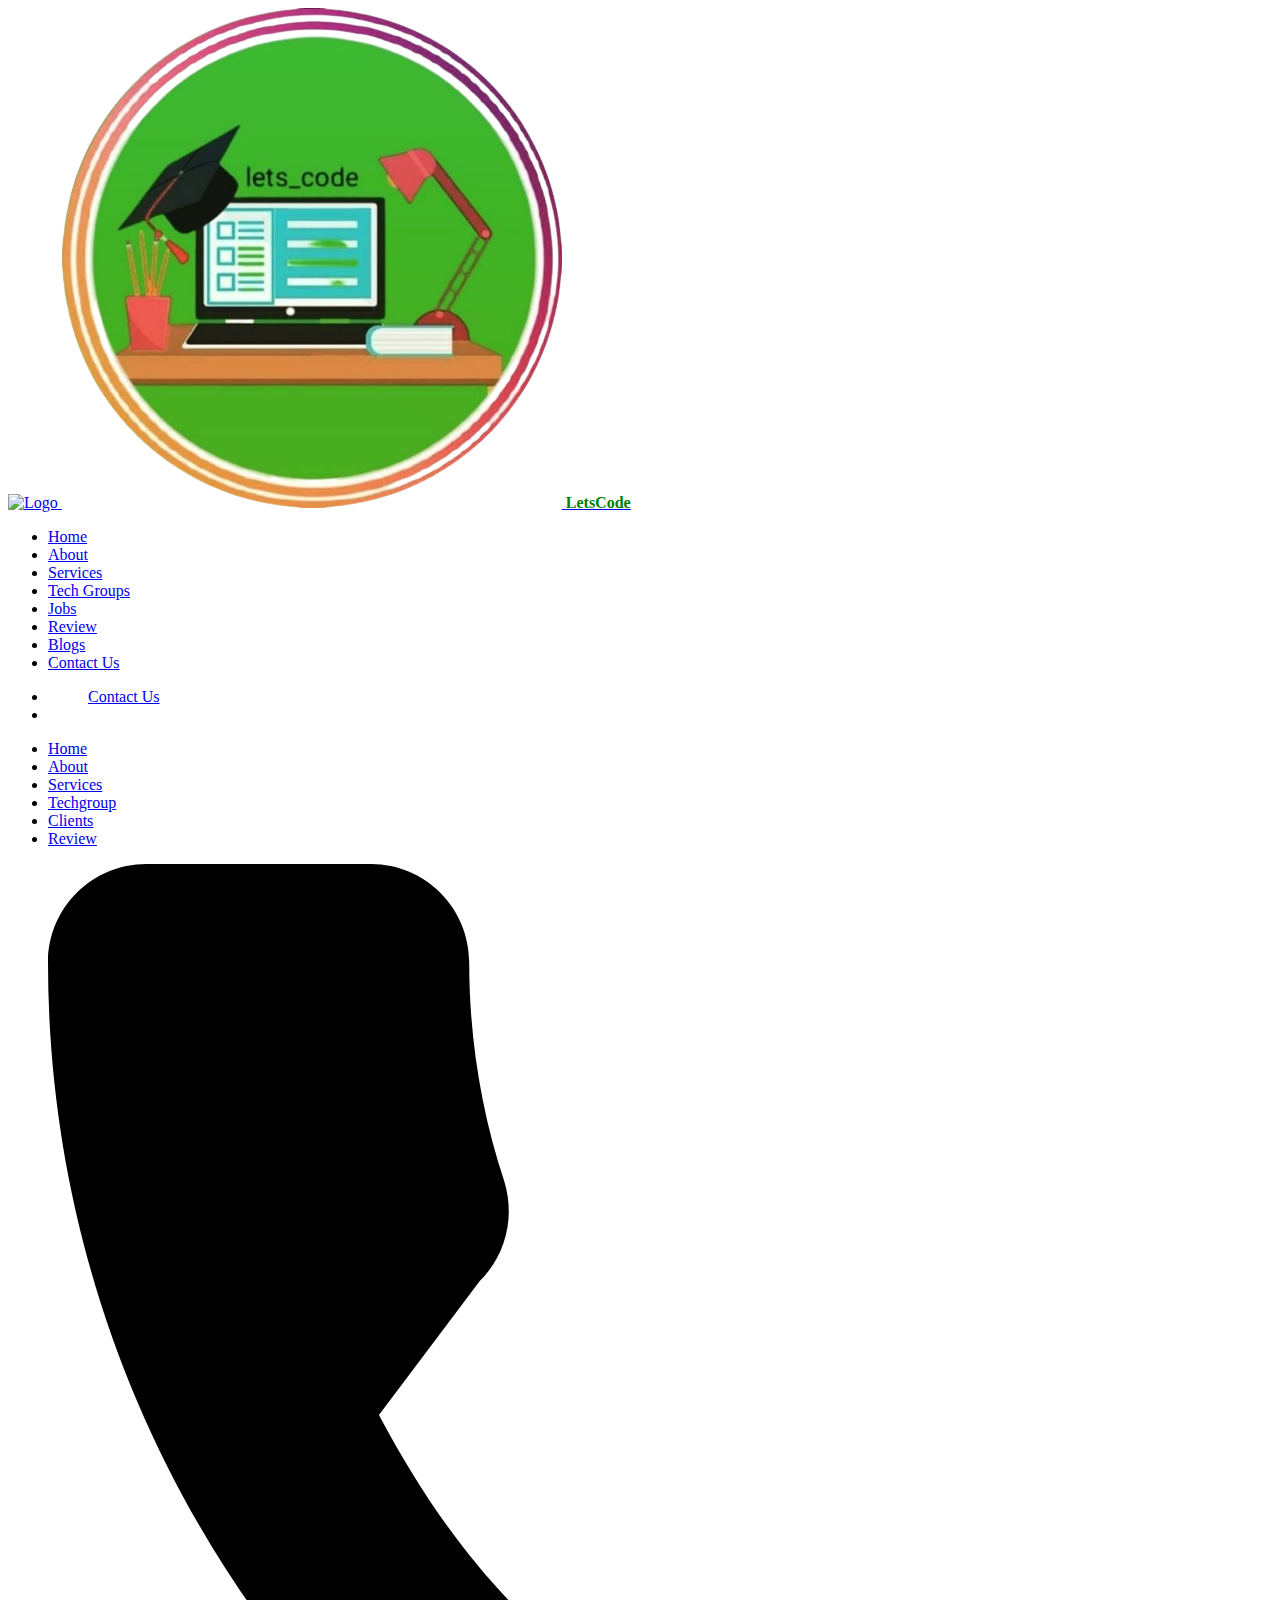
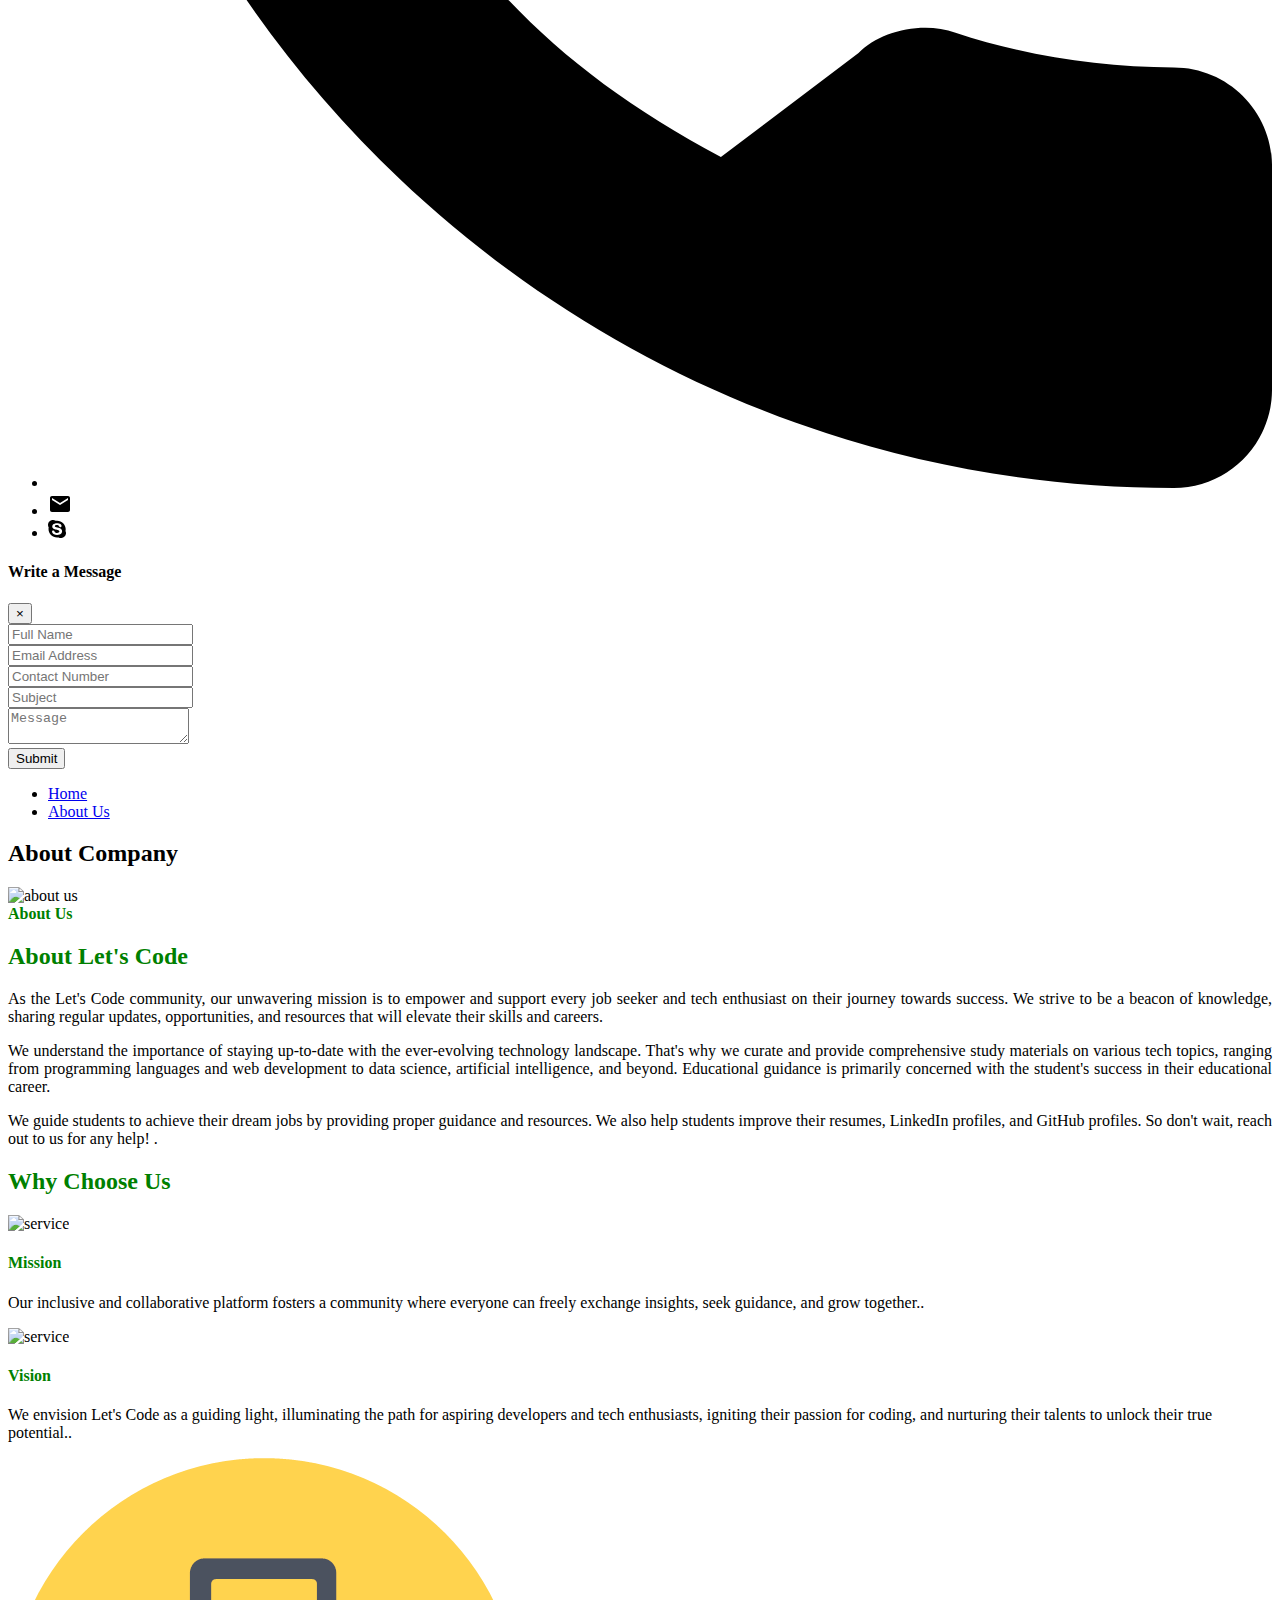
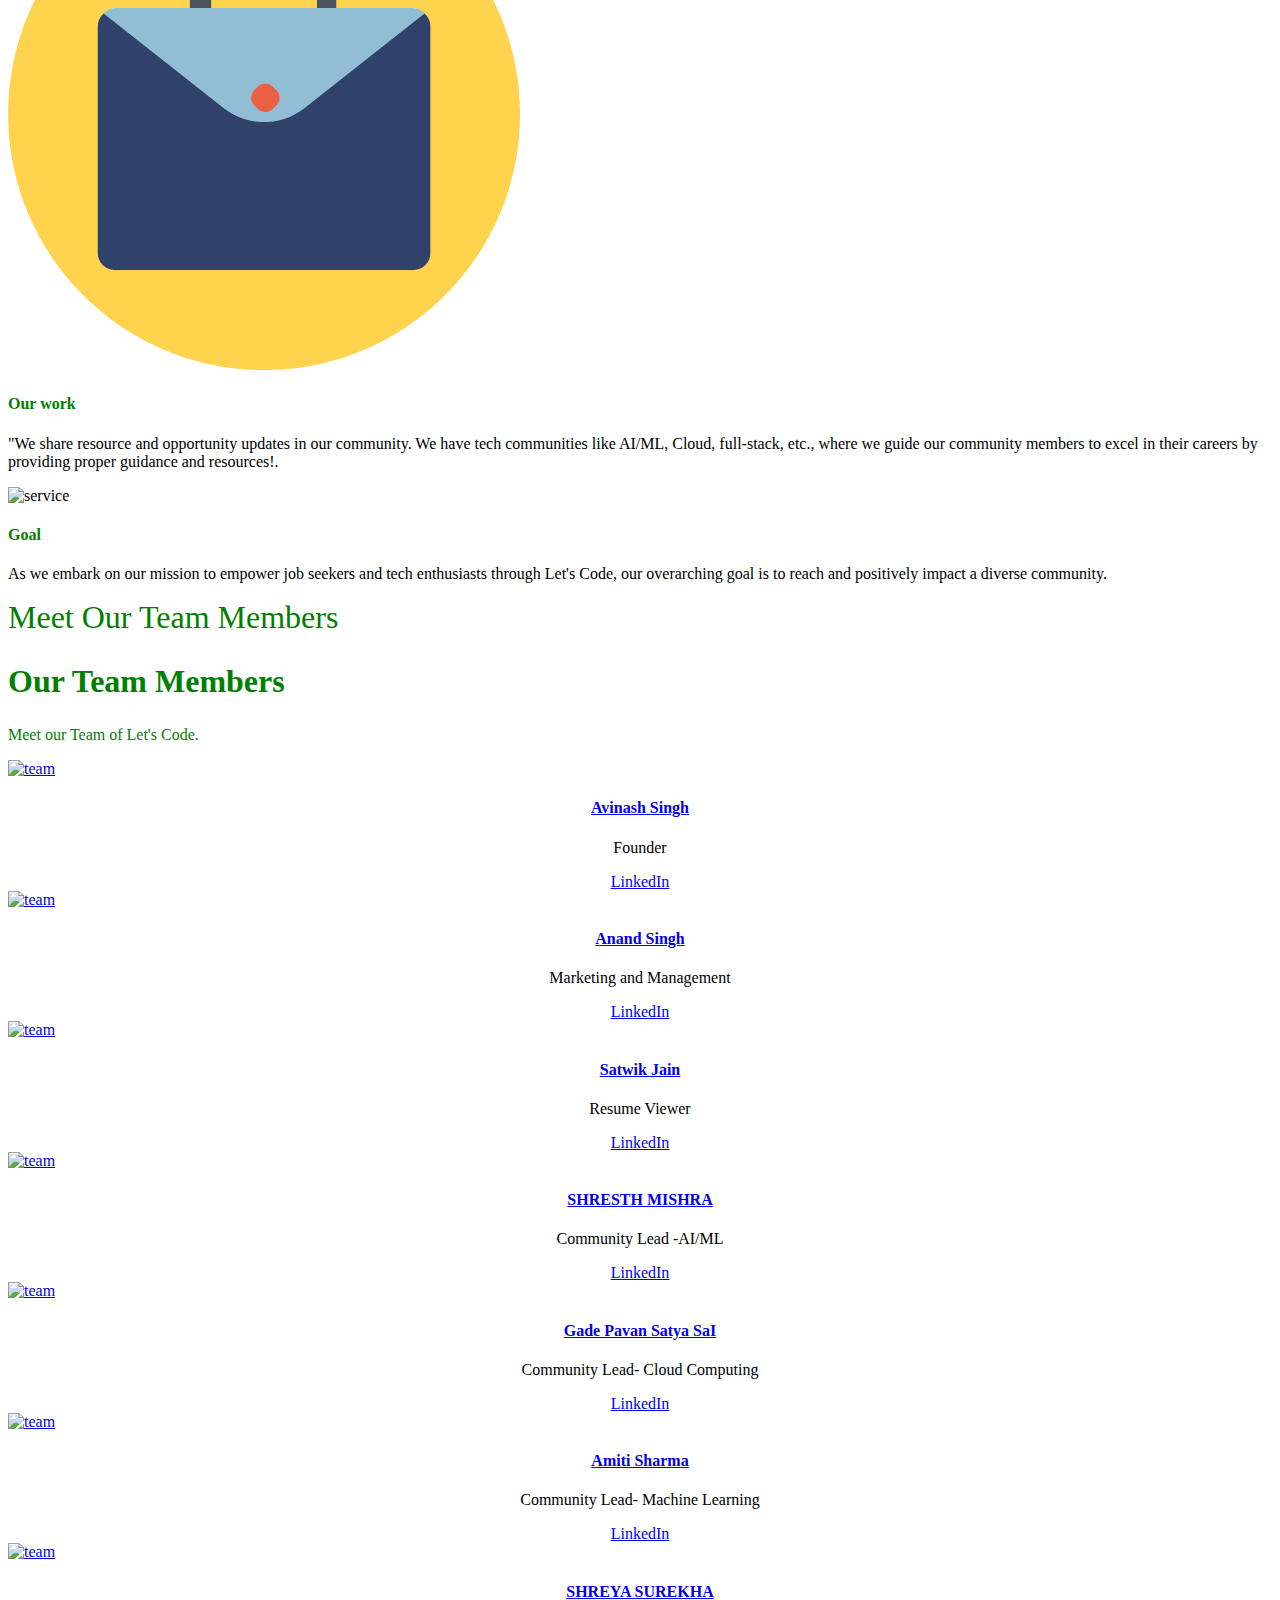
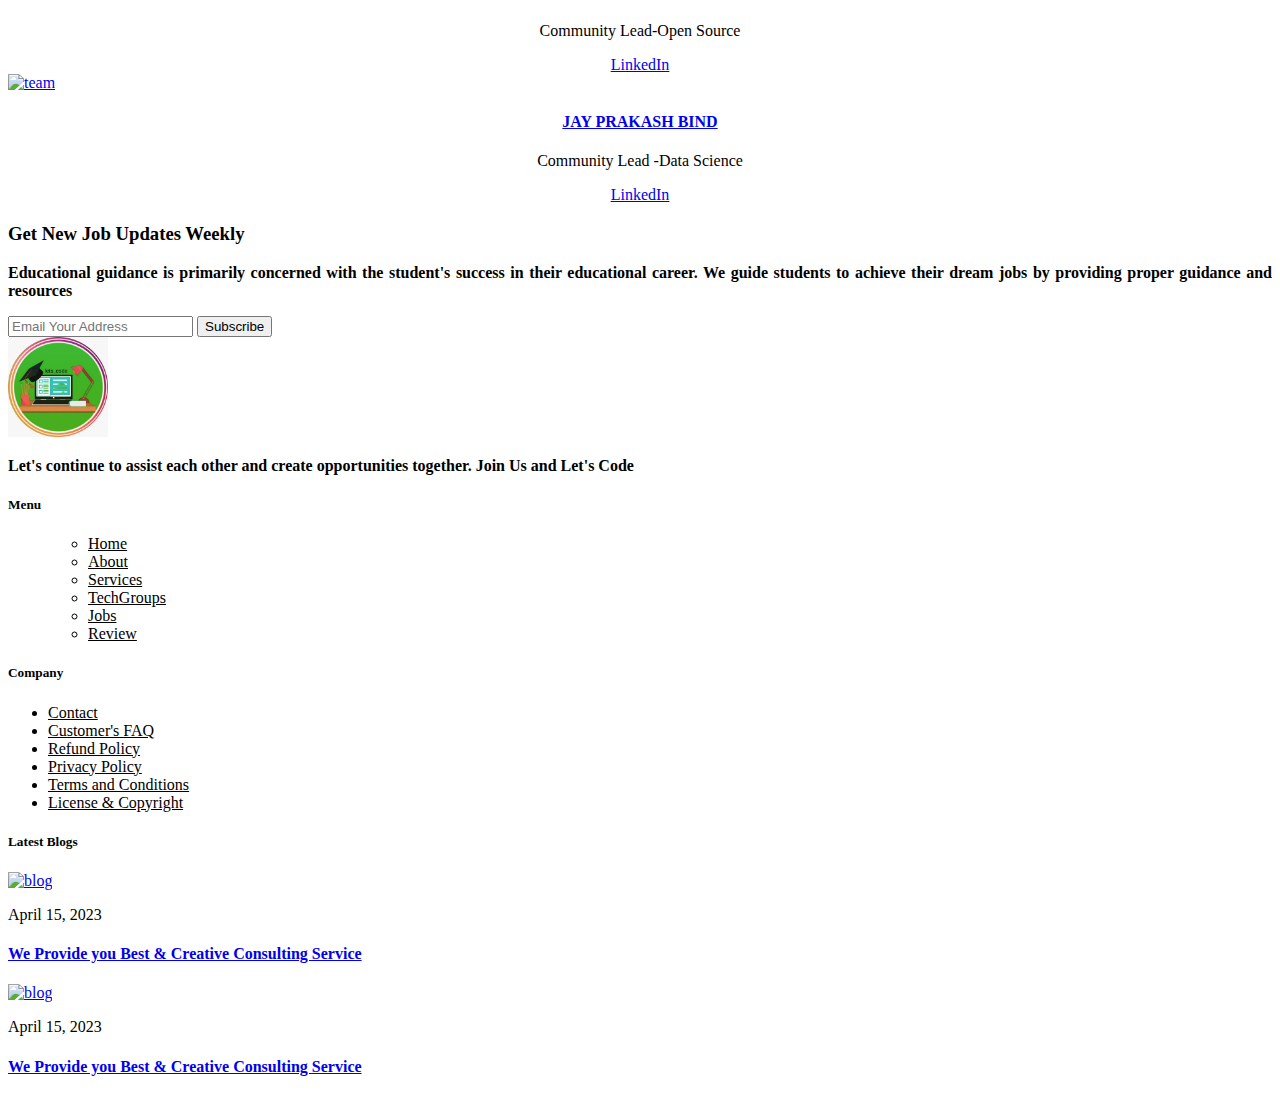
==== about.html @ ac9b1370 "finaldone" ====
<!DOCTYPE html>
<html lang="en" class="no-js">

<!-- Mirrored from separateweb.com/niwax-template/digital-marketing-onepage.html by HTTrack Website Copier/3.x [XR&CO'2014], Sun, 18 Jun 2023 05:41:09 GMT -->
<head>
<meta charset="utf-8" />
<title>Let's Code</title>
<meta name="description" content="Creative Agency, Marketing Agency Template">
<meta name="keywords" content="Creative Agency, Marketing Agency">
<meta name="author" content="rajesh-doot">
<meta name="viewport" content="width=device-width,initial-scale=1">
<meta http-equiv="X-UA-Compatible" content="IE=edge">
<meta name="theme-color" content="#ffe3e3">

<link href="images/favicon.png" rel="icon">

<link href="css/bootstrap.min.css" rel="stylesheet">
<link href="css/plugin.min.css" rel="stylesheet">
<link href="../../cdnjs.cloudflare.com/ajax/libs/font-awesome/5.11.2/css/all.min.css" rel="stylesheet">
<link href="https://fonts.googleapis.com/css2?family=Open+Sans:wght@400;600;700&amp;family=Poppins:wght@300;400;500;600;700;800;900&amp;display=swap" rel="stylesheet">

<link href="css/style.css" rel="stylesheet">
<link href="css/responsive.css" rel="stylesheet">
<link href="css/darkmode.css" rel="stylesheet">
</head>
<body>




<header class="header-pr nav-bg-w main-header navfix fixed-top menu-dark">
<div class="container-fluid m-pad">
<div class="menu-header">
<div class="dsk-logo"><a class="nav-brand" href="index-2.html">
<img src="images/white-logo.png" alt="Logo" class="mega-white-logo" />
<img src="images/logo2.png" alt="Logo" class="mega-darks-logo" />
<span style="color:green;font-size:1rem;font-weight:bold">LetsCode</span>
</div>
<div class="custom-nav" role="navigation">
<ul class="nav-list onepge">
<li><a href="index.html" class="menu-links">Home</a></li>
<li><a href="about.html" class="menu-links">About</a></li>
<li><a href="services.html" class="menu-links">Services</a></li>
<li><a href="techgroup.html" class="menu-links">Tech Groups</a></li>
<li><a href="#review" class="menu-links">Jobs</a></li>
<li><a href="index.html" class="menu-links">Review</a></li>
<li><a href="index.html" class="menu-links">Blogs</a></li>

<li><a href="#contact" class="btn-br bg-btn5 btshad-b2 lnk">Contact Us <span class="circle"></span></a> </li>
</ul>
</div>
<div class="mobile-menu2">
<ul class="mob-nav2">
<li><a style="height:200px;margin:20px;padding:20px;" href="#" class="btn-br bg-btn5 btshad-b2 lnk" data-bs-toggle="modal" data-bs-target="#menu-popup">Contact Us</a></li>
<li class="navm-"> <a class="toggle" href="#"><span></span></a></li>
</ul>
</div>
</div>

<nav id="main-nav">
<ul class="first-nav">
<li><a href="#home" class="menu-links">Home</a></li>
<li><a href="about.html" class="menu-links">About</a></li>
<li><a href="services.html" class="menu-links">Services</a></li>
<li><a href="techgroup.html" class="menu-links">Techgroup</a></li>
<li><a href="#client" class="menu-links">Clients</a></li>
<li><a href="#review" class="menu-links">Review</a></li>
</ul>
<ul class="bottom-nav">
<li class="prb">
<a href="tel:+11111111111">
<svg xmlns="http://www.w3.org/2000/svg" viewbox="0 0 384 384">
<path d="M353.188,252.052c-23.51,0-46.594-3.677-68.469-10.906c-10.719-3.656-23.896-0.302-30.438,6.417l-43.177,32.594
										c-50.073-26.729-80.917-57.563-107.281-107.26l31.635-42.052c8.219-8.208,11.167-20.198,7.635-31.448
										c-7.26-21.99-10.948-45.063-10.948-68.583C132.146,13.823,118.323,0,101.333,0H30.813C13.823,0,0,13.823,0,30.813
										C0,225.563,158.438,384,353.188,384c16.99,0,30.813-13.823,30.813-30.813v-70.323C384,265.875,370.177,252.052,353.188,252.052z" />
</svg>
</a>
</li>
<li class="prb">
<a href="https://separateweb.com/cdn-cgi/l/email-protection#99eaf6f4fceefcfbf4fcfdf0f8d9fef4f8f0f5b7faf6f4">
<svg xmlns="http://www.w3.org/2000/svg" width="24" height="24" viewbox="0 0 24 24"><path d="M20 4H4c-1.1 0-1.99.9-1.99 2L2 18c0 1.1.9 2 2 2h16c1.1 0 2-.9 2-2V6c0-1.1-.9-2-2-2zm0 4l-8 5-8-5V6l8 5 8-5v2z" /><path d="M0 0h24v24H0z" fill="none" /></svg>
</a>
</li>
<li class="prb">
<a href="#">
<svg enable-background="new 0 0 24 24" height="18" viewbox="0 0 24 24" width="18" xmlns="http://www.w3.org/2000/svg"><path d="m23.309 14.547c1.738-7.81-5.104-14.905-13.139-13.543-4.362-2.707-10.17.352-10.17 5.542 0 1.207.333 2.337.912 3.311-1.615 7.828 5.283 14.821 13.311 13.366 5.675 3.001 11.946-2.984 9.086-8.676zm-7.638 4.71c-2.108.867-5.577.872-7.676-.227-2.993-1.596-3.525-5.189-.943-5.189 1.946 0 1.33 2.269 3.295 3.194.902.417 2.841.46 3.968-.3 1.113-.745 1.011-1.917.406-2.477-1.603-1.48-6.19-.892-8.287-3.483-.911-1.124-1.083-3.107.037-4.545 1.952-2.512 7.68-2.665 10.143-.768 2.274 1.76 1.66 4.096-.175 4.096-2.207 0-1.047-2.888-4.61-2.888-2.583 0-3.599 1.837-1.78 2.731 2.466 1.225 8.75.816 8.75 5.603-.005 1.992-1.226 3.477-3.128 4.253z" /></svg>
</a>
</li>
</ul>
</nav>
</div>
</header>

<div class="popup-modal1">
<div class="modal" id="menu-popup">
<div class="modal-dialog">
<div class="modal-content">
<div class="modal-header">
<div class="common-heading">
<h4 class="mt0 mb0">Write a Message</h4>
</div>
<button type="button" class="closes" data-bs-dismiss="modal">&times;</button></div>

<div class="modal-body">
<div class="form-block fdgn2 mt10 mb10">
<form action="https://formspree.io/f/mvojqzjj" method="post" name="feedback-form">
<div class="fieldsets row">
<div class="col-md-12"><input type="text" placeholder="Full Name" name="name"></div>
<div class="col-md-12"><input type="email" placeholder="Email Address" name="email"></div>
<div class="col-md-12"><input type="number" placeholder="Contact Number" name="phone"></div>
<div class="col-md-12"><input type="text" placeholder="Subject" name="subject"></div>
<div class="col-md-12"><textarea placeholder="Message" name="message"></textarea></div>
</div>
<div class="fieldsets mt20 pb20">
<button type="submit" name="submit" class="lnk btn-main bg-btn" data-bs-dismiss="modal">Submit <i class="fas fa-chevron-right fa-icon"></i><span class="circle"></span></button>
</div>
</form>
</div>
</div>
</div>
</div>
</div>
</div>

<section class="breadcrumb-area banner-1" data-background="images/banner/9.jpg">
	<div class="text-block">
	<div class="container">
	<div class="row">
	<div class="col-lg-12 v-center">
	<div class="bread-inner">
	<div class="bread-menu">
	<ul>
	<li><a href="index-2.html">Home</a></li>
	<li><a href="#">About Us</a></li>
	</ul>
	</div>
	<div class="bread-title">
	<h2>About Company</h2>
	</div>
	</div>
	</div>
	</div>
	</div>
	</div>
	</section>
	
<section class="about-agency pad-tb block-1">
	<div class="container">
	<div class="row">
	<div class="col-lg-6 v-center">
	<div class="about-image">
	<img src="images/about/about-image.png" alt="about us" class="img-fluid" />
	</div>
	</div>
	<div class="col-lg-6">
	<div class="common-heading text-l ">
	<span style="color:green;font-weight:bold;">About Us</span>
	<h2 style="color:green; font-weight:bold;">About Let's Code</h2>
	<p style="color:black; text-align:justify">As the Let's Code community, our unwavering mission is to empower and support every job seeker and tech enthusiast on their journey towards success. We strive to be a beacon of knowledge, sharing regular updates, opportunities, and resources that will elevate their skills and careers.  </p>
	<p style="color:black;text-align:justify;">We understand the importance of staying up-to-date with the ever-evolving technology landscape. That's why we curate and provide comprehensive study materials on various tech topics, ranging from programming languages and web development to data science, artificial intelligence, and beyond. Educational guidance is primarily concerned with the student's success in their educational career.</p>
	<p style="color:black;text-align:justify">We guide students to achieve their dream jobs by providing proper guidance and resources. We also help students improve their resumes, LinkedIn profiles, and GitHub profiles. So don't wait, reach out to us for any help!
		.</p>
	</div>
	</div>
	</div>
	</div>
	</section>
	
	
	<section class="why-choose pad-tb">
	<div class="container">
	<div class="row justify-content-center">
	<div class="col-lg-6">
	<div class="common-heading">
	
	<h2 style="color:green; font-weifght:bold" class="mb30">Why Choose Us</h2>
	</div>
	</div>
	</div>
	<div class="row upset">
	<div class="col-lg-3 col-sm-6 mt30">
	<div class="s-block up-hor">
	<div class="s-card-icon"><img src="images/icons/research.svg" alt="service" class="img-fluid" /></div>
	<h4 style="color:green;">Mission</h4>
	<p style="color:black;">Our inclusive and collaborative platform fosters a community where everyone can freely exchange insights, seek guidance, and grow together..
		<p>
	</div>
	</div>
	<div class="col-lg-3 col-sm-6 mt30">
	<div class="s-block up-hor">
	<div class="s-card-icon"><img src="images/icons/chat.svg" alt="service" class="img-fluid" /></div>
	<h4 style="color:green;font-weight:bold">Vision</h4>
	<p style="color:black;">We envision Let's Code as a guiding light, illuminating the path for aspiring developers and tech enthusiasts, igniting their passion for coding, and nurturing their talents to unlock their true potential..</p>
	</div>
	</div>
	
	<div class="col-lg-3 col-sm-6 mt30">
		<div class="s-block up-hor">
		<div class="s-card-icon"><img src="images/icons/work.png" alt="service" class="img-fluid" /></div>
		<h4 style="color:green;font-weight:bold">Our work</h4>
		<p style="color:black;">"We share resource and opportunity updates in our community. We have tech communities like AI/ML, Cloud, full-stack, etc., where we guide our community members to excel in their careers by providing proper guidance and resources!.</p>
		</div>
		</div>	
	<div class="col-lg-3 col-sm-6 mt30">
	<div class="s-block up-hor">
	<div class="s-card-icon"><img src="images/icons/monitor.svg" alt="service" class="img-fluid" /></div>
	<h4 style="color:green;font-weight:bold">Goal</h4>
	<p  style="color:black;">As we embark on our mission to empower job seekers and tech enthusiasts through Let's Code, our overarching goal is to reach and positively impact a diverse community.</p>
	</div>
	
	</div>
	
	
	
	</div>
	</section>
</div>


<section class="team pad-tb deep-dark">
<div class="container">
<div class="row justify-content-center">
<div class="col-lg-8">
<div class="common-heading ptag">
<span style="color:green;font-size:2rem;">Meet Our Team Members</span>
<h2 style="font-size:2rem;color:green;font-size:2rem">Our Team Members</h2>
<p  style="color:green;"class="mb0">Meet our Team of  Let's Code.</p>
</div>
</div>
</div>
<div class="row">
<div class="col-lg-3 col-sm-6">
<div class="full-image-card hover-scale">
<div class="image-div"><a href="#"><img style="height:17rem" src="images/team/avinash.jpg" alt="team" class="img-fluid" /></a></div>
<div style="text-align:center" class="info-text-block">
<h4><a href="#">Avinash Singh</a></h4>
<p style="color:black;">Founder</p>
<a href="https://shorturl.at/ciptu">LinkedIn</a>
</div>
</div>
</div>
<div class="col-lg-3 col-sm-6">
<div class="full-image-card hover-scale">
<div class="image-div"><a href="#"><img style="height:274px" src="images/team/anand.jpg"  alt="team" class="img-fluid" /></a></div>
<div  style="text-align:center" class="info-text-block">
<h4><a href="#">Anand Singh</a></h4>
<p style="color:black;">Marketing and Management</p>
<a href="https://shorturl.at/evxFG">LinkedIn</a>
</div>
</div>
</div>
<div class="col-lg-3 col-sm-6">
<div class="full-image-card hover-scale">
<div class="image-div"><a href="#"><img  style="height:280px" src="images/team/satwik.jpg" alt="team" class="img-fluid" /></a></div>
<div style="text-align:center" class="info-text-block ">
<h4 style="color:black"><a href="#">Satwik Jain</a></h4>
<p style="color:black">Resume Viewer</p>
<a href="https://www.linkedin.com/in/satwik-jain-73663619b/">LinkedIn</a>
</div>
</div>
</div>
<div class="col-lg-3 col-sm-6">
<div class="full-image-card hover-scale">
<div class="image-div"><a href="#"><img  style="height:280px;"src="images/team/shreth.jpg" alt="team" class="img-fluid" /></a></div>
<div style="text-align:center" class="info-text-block">
<h4><a href="#">SHRESTH MISHRA</a></h4>
<p style='color:black'>Community Lead -AI/ML</p>
<a href="https://www.linkedin.com/in/shresth-mishra-00463216b">LinkedIn</a>
</div>
</div>
</div>
<div class="col-lg-3 col-sm-6">
<div class="full-image-card hover-scale">
<div class="image-div"><a href="#"><img style="height:17rem" src="images/team/pavan.jpg" alt="team" class="img-fluid" /></a></div>
<div style="text-align:center" class="info-text-block">
<h4><a href="#">Gade Pavan Satya SaI</a></h4>
<p style="color:black">Community Lead- Cloud Computing</p>
<a href="https://www.linkedin.com/in/pavan0538/">LinkedIn</a></div>
</div>
</div>
<div class="col-lg-3 col-sm-6">
<div class="full-image-card hover-scale">
<div class="image-div"><a href="#"><img style="height:17rem" src="images/team/amity1.jfif" alt="team" class="img-fluid" /></a></div>
<div  style="text-align:center"class="info-text-block ">
<h4><a  href="#">Amiti Sharma</a></h4>
<p style="color:black">Community Lead- Machine Learning</p>
<a href="https://www.linkedin.com/in/amiti-/">LinkedIn</a></div>
</div>
</div>
<div class="col-lg-3 col-sm-6">
<div class="full-image-card hover-scale">
<div class="image-div"><a href="#"><img src="images/team/shreya.jpg" alt="team" class="img-fluid" /></a></div>
<div style="text-align:center" class="info-text-block">
<h4><a href="#">SHREYA SUREKHA</a></h4>
<p style="color:black;">Community Lead-Open Source</p>
<a href="https://www.linkedin.com/in/amiti-/">LinkedIn</a>

</div>
</div>
</div>
<div class="col-lg-3 col-sm-6">
<div class="full-image-card hover-scale">
<div class="image-div"><a href="#"><img  src="images/team/jaiprakash.jpg" alt="team" class="img-fluid" /></a></div>
<div  style="text-align:center"class="info-text-block">
<h4><a href="#">JAY PRAKASH BIND</a></h4>
<p style="color:black;">Community Lead -Data Science </p>
<a href="https://www.linkedin.com/in/jayprakashbind">LinkedIn</a>
</div>
</div>
</div>
</div>
</div>
</section>


	<footer>
		<div class="footer-row1">
		<div class="container">
		<div class="row">
		<div class="col-lg-6">
		<div class="email-subs">
		<h3>Get New Job Updates Weekly</h3>
		<p  style="font-weight:bold; color:black;text-align:justify">Educational guidance is primarily concerned with the student's success in their
			educational career. We guide students to achieve their dream jobs by providing proper guidance and resources</p>
		</div>
		</div>
		<div class="col-lg-6 v-center">
		<div class="email-subs-form">
		<form>
		<input type="email" placeholder="Email Your Address" name="emails">
		<button type="submit" name="submit" class="lnk btn-main bg-btn">Subscribe <i class="fas fa-chevron-right fa-icon"></i><span class="circle"></span></button>
		</form>
		</div>
		</div>
		</div>
		</div>
		</div>
		<div class="footer-row2">
		<div class="container">
		<div class="row justify-content-between">
		<div class="col-lg-3 col-sm-6  ftr-brand-pp">
		<a class="navbar-brand mt30 mb25" href="#"> <img src="images/logo.png" alt="Logo" width="100" /></a>
		<p style="color:black;font-weight:bold;">Let's continue to assist each other and create opportunities together. Join Us and Let's Code</p>
		
		</div>
		<div class="col-lg-3 col-sm-6">
		<h5>Menu</h5>
		<ul class="footer-address-list ftr-details">
			<ul class="footer-address-list link-hover">
				<li><a style="color:black; font-family:serif;" href="get-quote.html">Home</a></li>
				<li><a style="color:black;font-family:serif;" href="javascript:void(0)">About</a></li>
				<li><a  style="color:black;font-family:serif;"href="javascript:void(0)">Services</a></li>
				<li><a  style="color:black;font-family:serif;" href="javascript:void(0)">TechGroups</a></li>
				<li><a  style="color:black;font-family:serif;" href="javascript:void(0)">Jobs</a></li>
				<li><a  style="color:black; font-family:serif;" href="javascript:void(0)">Review</a></li>
				</ul>
			</div>
		
		<div class="col-lg-2 col-sm-6">
		<h5>Company</h5>
		<ul class="footer-address-list link-hover">
		<li><a style="color:black; font-family:serif;text-align:justify" href="get-quote.html">Contact</a></li>
		<li><a  style="color:black; font-family:serif;text-align:justify"href="javascript:void(0)">Customer's FAQ</a></li>
		<li><a  style="color:black; font-family:serif; text-align:justify"href="javascript:void(0)">Refund Policy</a></li>
		<li><a style="color:black; font-family:serif; text-align:justify"href="javascript:void(0)">Privacy Policy</a></li>
		<li><a  style="color:black; font-family:serif; text-align:justify"href="javascript:void(0)">Terms and Conditions</a></li>
		<li><a  style="color:black; font-family:serif;text-align:justify"href="javascript:void(0)">License & Copyright</a></li>
		</ul>
		</div>
		<div class="col-lg-4 col-sm-6 footer-blog-">
		<h5>Latest Blogs</h5>
		<div class="single-blog-">
		<div class="post-thumb"><a href="#"><img src="images/blog/blog-small.jpg" alt="blog"></a></div>
		<div class="content">
		<p class="post-meta"><span class="post-date"><i class="far fa-clock"></i>April 15, 2023</span></p>
		<h4 class="title"><a href="https://separateweb.com/">We Provide you Best &amp; Creative Consulting Service</a></h4>
		</div>
		</div>
		<div class="single-blog-">
		<div class="post-thumb"><a href="#"><img src="images/blog/blog-small.jpg" alt="blog"></a></div>
		<div class="content">
		<p class="post-meta"><span class="post-date"><i class="far fa-clock"></i>April 15, 2023</span></p>
		<h4 class="title"><a href="https://separateweb.com/">We Provide you Best &amp; Creative Consulting Service</a></h4>
		</div>
		</div>
		</div>
		</div>
		</div>
		</div>
		
		
		
		</footer>
		
		
		<script data-cfasync="false" src="../cdn-cgi/scripts/5c5dd728/cloudflare-static/email-decode.min.js"></script><script src="js/vendor/modernizr-3.5.0.min.js"></script>
		<script src="js/jquery.min.js"></script>
		<script src="js/bootstrap.bundle.min.js"></script>
		<script src="js/plugin.min.js"></script>
		<script src="js/preloader.js"></script>
		
		<script src="js/main.js"></script>
		<!-- Code injected by live-server -->
<script>
	// <![CDATA[  <-- For SVG support
	if ('WebSocket' in window) {
		(function () {
			function refreshCSS() {
				var sheets = [].slice.call(document.getElementsByTagName("link"));
				var head = document.getElementsByTagName("head")[0];
				for (var i = 0; i < sheets.length; ++i) {
					var elem = sheets[i];
					var parent = elem.parentElement || head;
					parent.removeChild(elem);
					var rel = elem.rel;
					if (elem.href && typeof rel != "string" || rel.length == 0 || rel.toLowerCase() == "stylesheet") {
						var url = elem.href.replace(/(&|\?)_cacheOverride=\d+/, '');
						elem.href = url + (url.indexOf('?') >= 0 ? '&' : '?') + '_cacheOverride=' + (new Date().valueOf());
					}
					parent.appendChild(elem);
				}
			}
			var protocol = window.location.protocol === 'http:' ? 'ws://' : 'wss://';
			var address = protocol + window.location.host + window.location.pathname + '/ws';
			var socket = new WebSocket(address);
			socket.onmessage = function (msg) {
				if (msg.data == 'reload') window.location.reload();
				else if (msg.data == 'refreshcss') refreshCSS();
			};
			if (sessionStorage && !sessionStorage.getItem('IsThisFirstTime_Log_From_LiveServer')) {
				console.log('Live reload enabled.');
				sessionStorage.setItem('IsThisFirstTime_Log_From_LiveServer', true);
			}
		})();
	}
	else {
		console.error('Upgrade your browser. This Browser is NOT supported WebSocket for Live-Reloading.');
	}
	// ]]>
</script>
</body>
		
		
		</html>
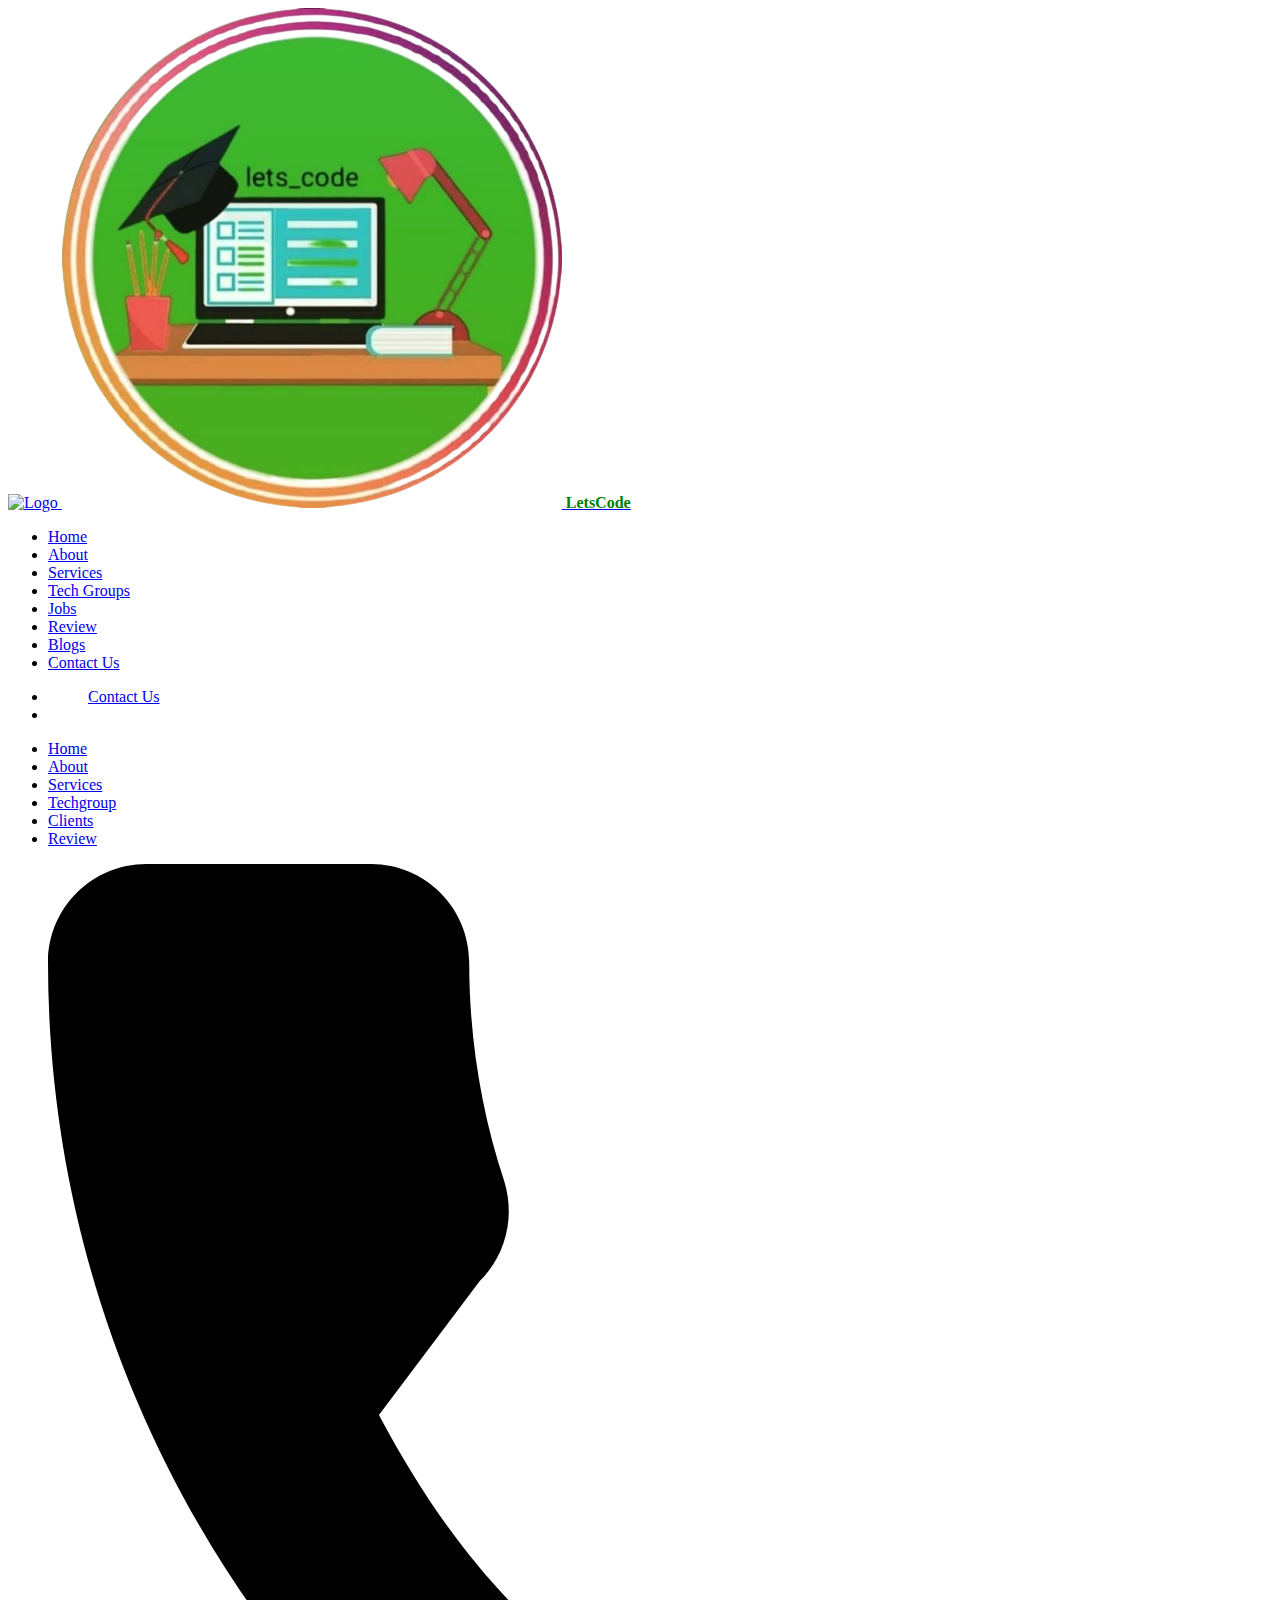
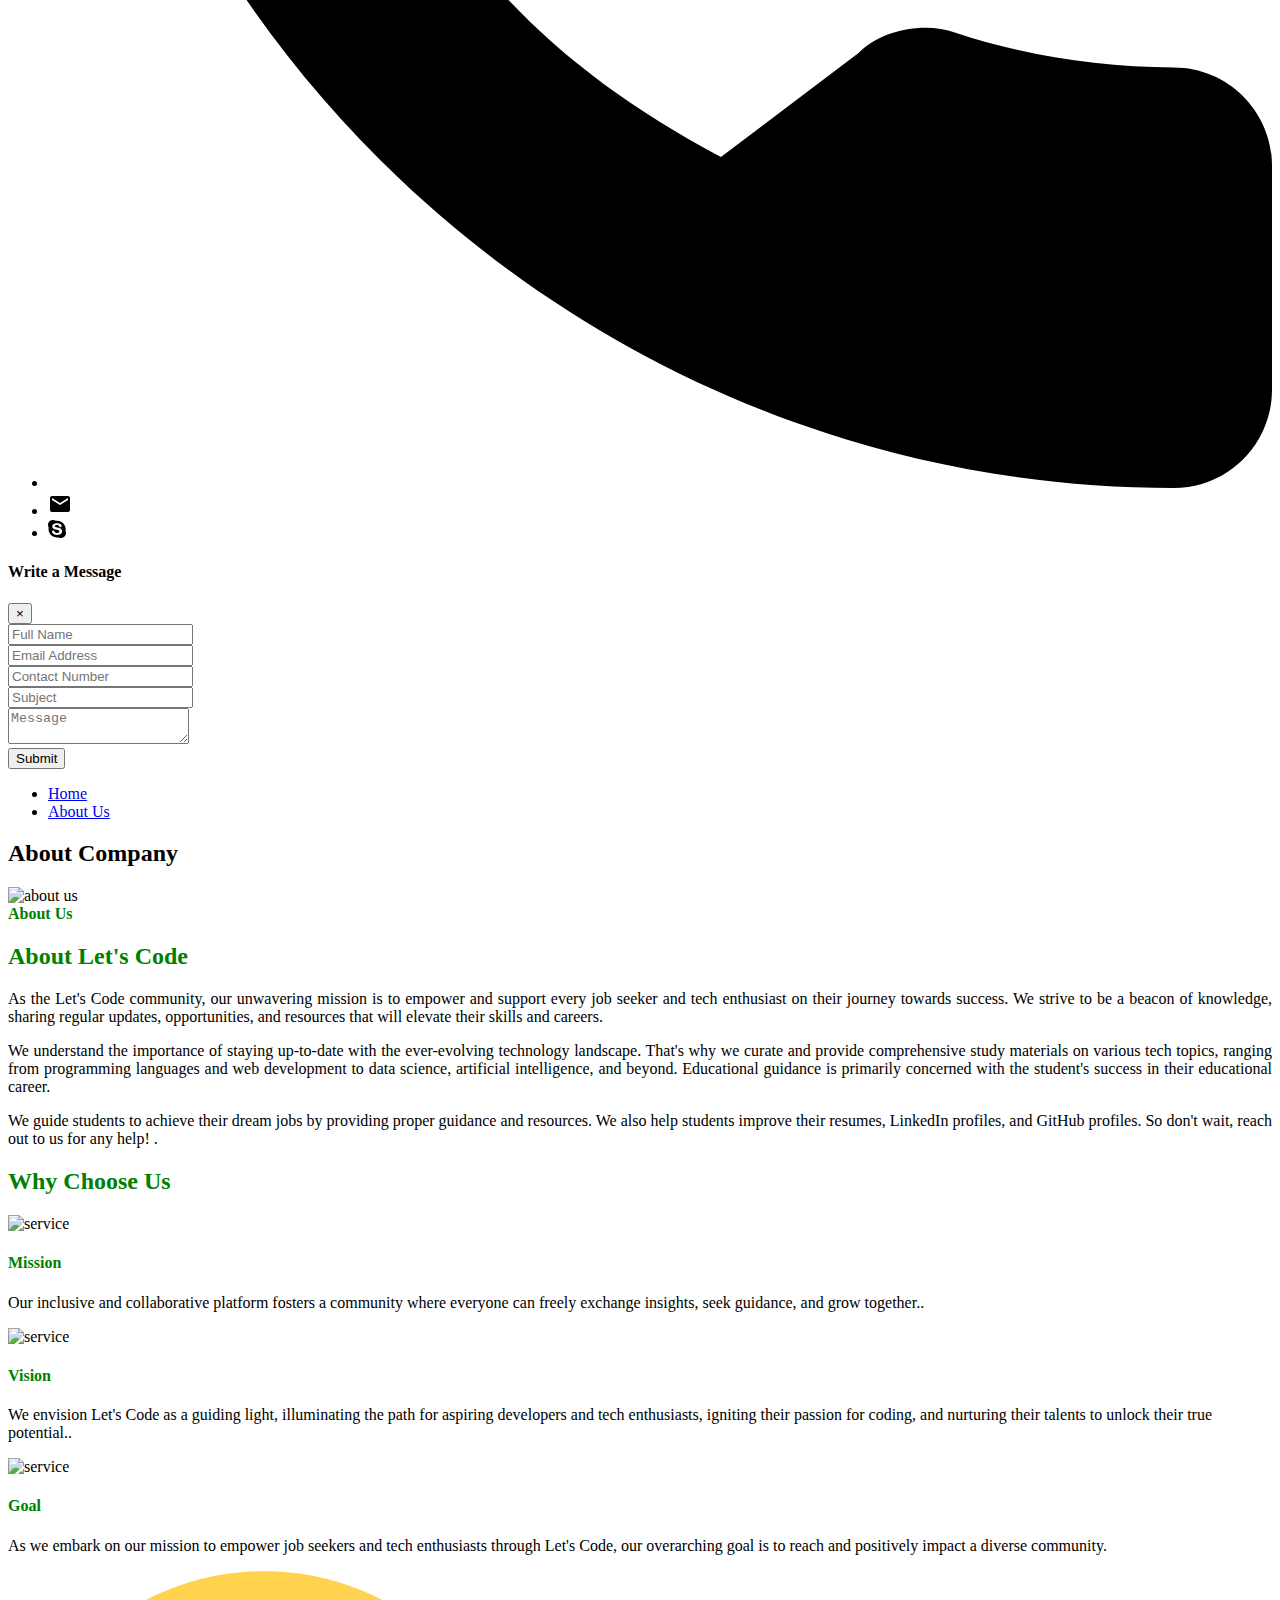
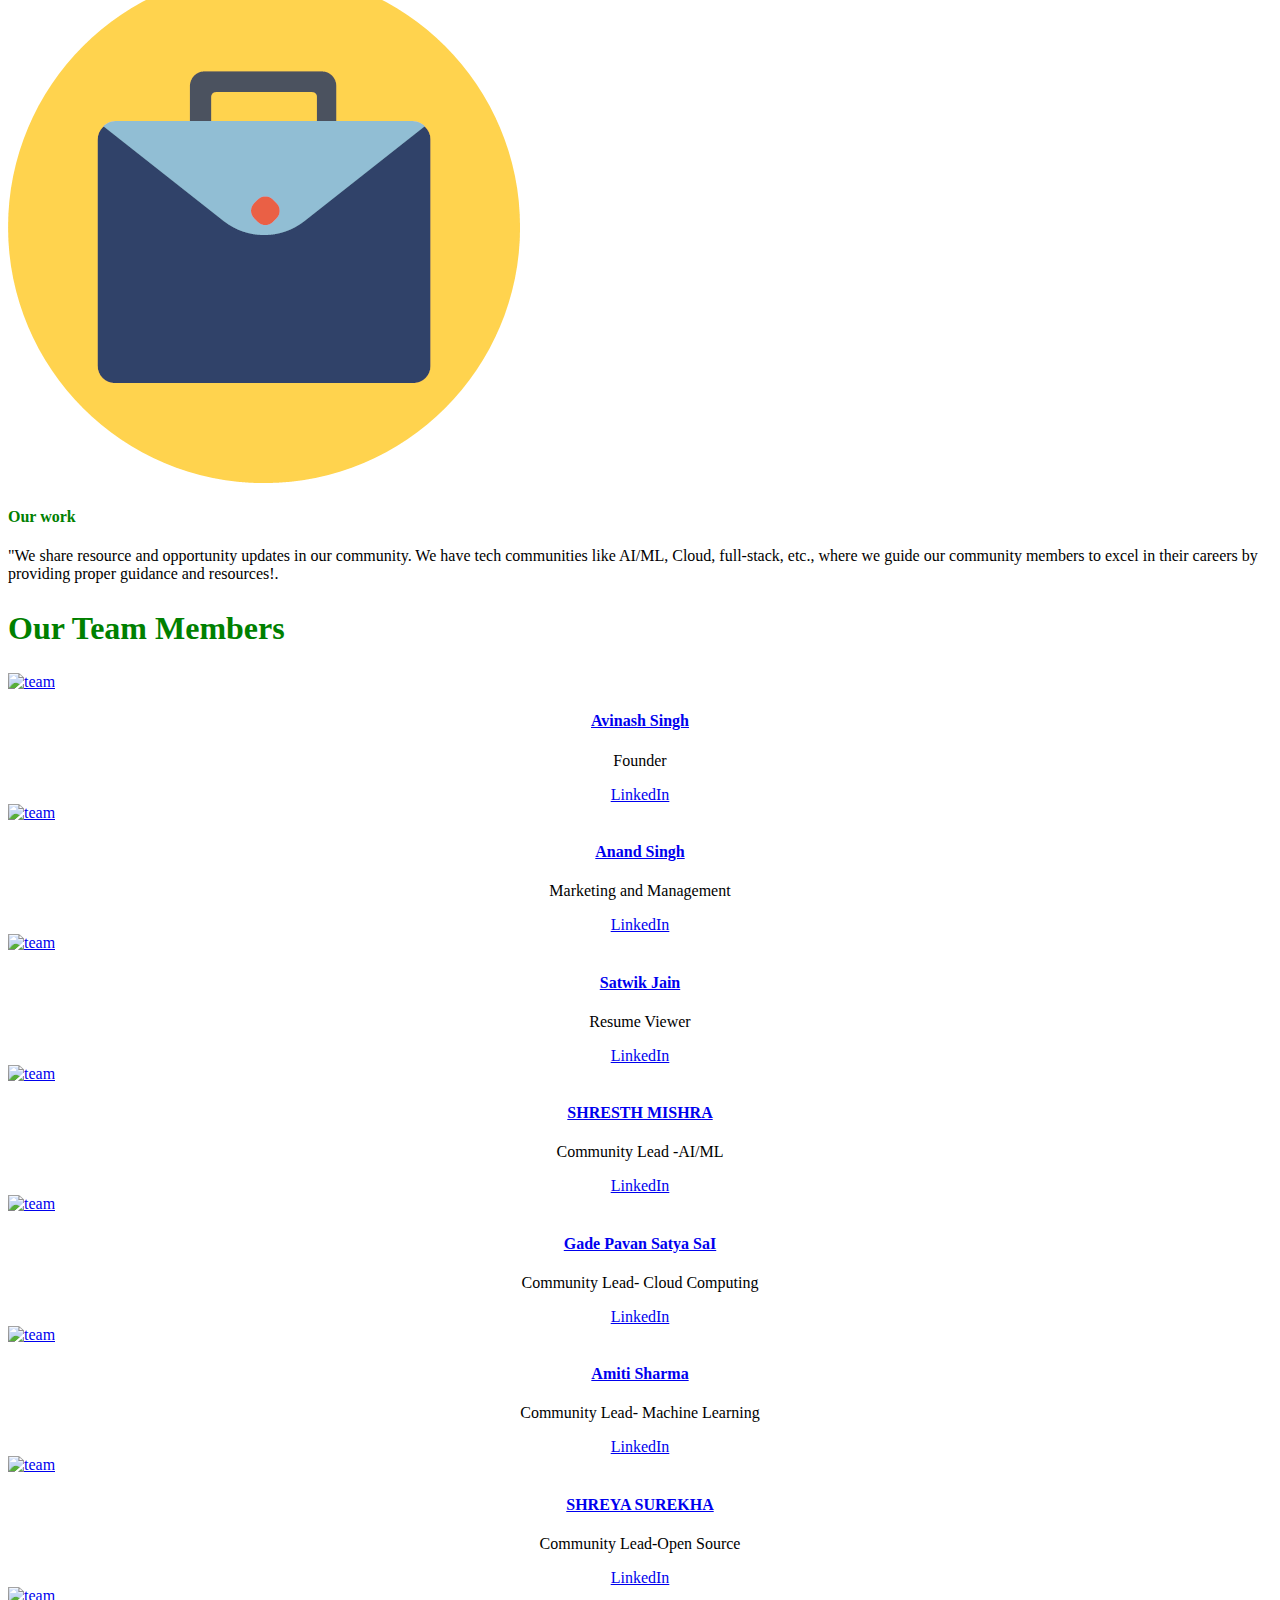
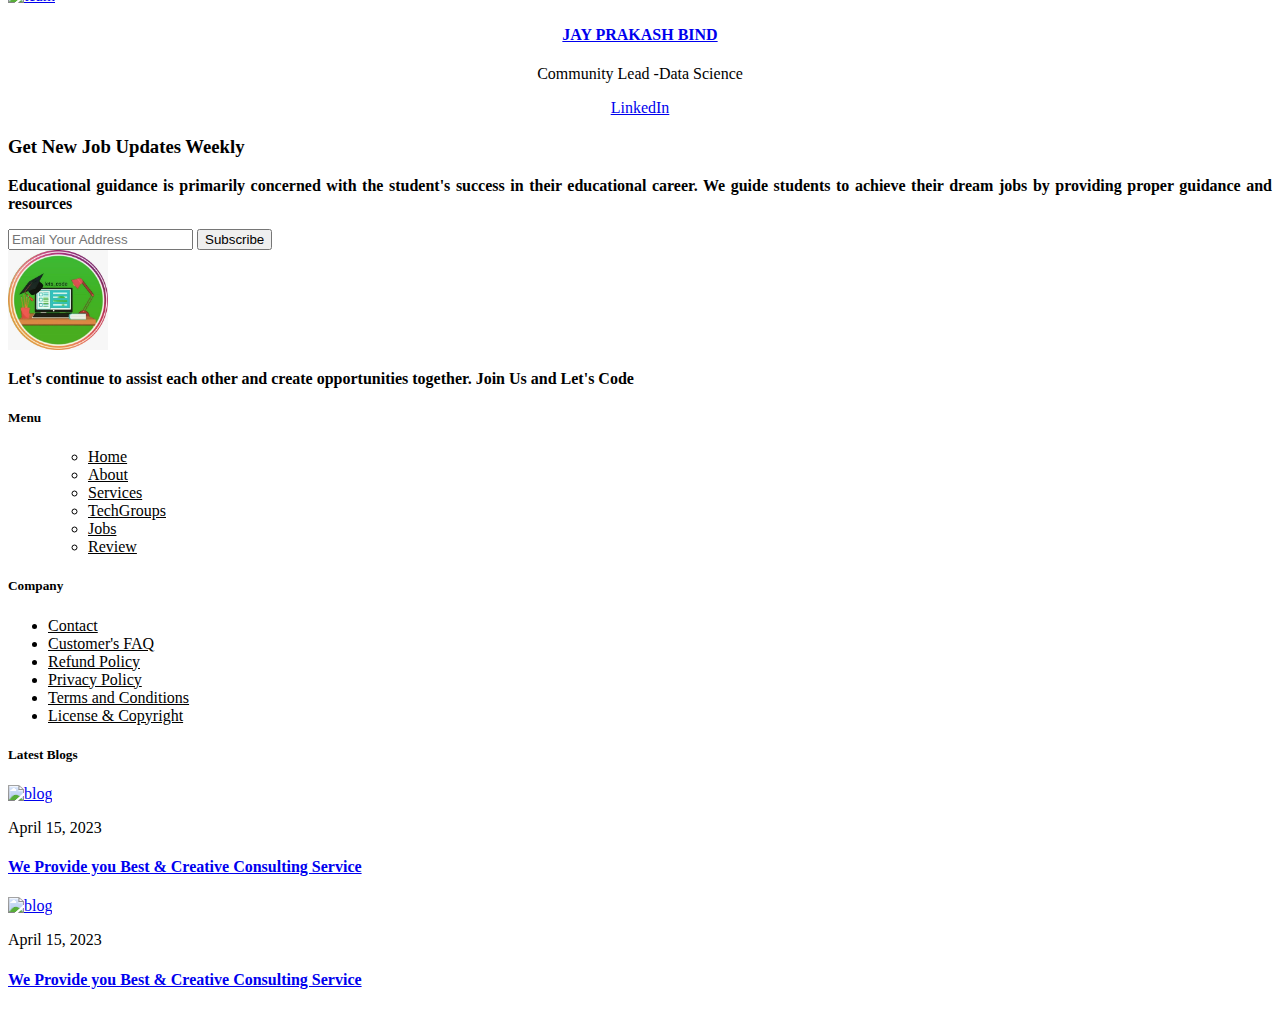
==== commit 6e74173e: "finalcommit" ====
--- a/about.html
+++ b/about.html
@@ -196,20 +196,21 @@
 	</div>
 	
 	<div class="col-lg-3 col-sm-6 mt30">
+	<div class="s-block up-hor">
+	<div class="s-card-icon"><img src="images/icons/monitor.svg" alt="service" class="img-fluid" /></div>
+	<h4 style="color:green;font-weight:bold">Goal</h4>
+	<p  style="color:black;">As we embark on our mission to empower job seekers and tech enthusiasts through Let's Code, our overarching goal is to reach and positively impact a diverse community.</p>
+	</div>
+	
+	</div>
+	
+	<div class="col-lg-3 col-sm-6 mt30">
 		<div class="s-block up-hor">
 		<div class="s-card-icon"><img src="images/icons/work.png" alt="service" class="img-fluid" /></div>
 		<h4 style="color:green;font-weight:bold">Our work</h4>
 		<p style="color:black;">"We share resource and opportunity updates in our community. We have tech communities like AI/ML, Cloud, full-stack, etc., where we guide our community members to excel in their careers by providing proper guidance and resources!.</p>
 		</div>
 		</div>	
-	<div class="col-lg-3 col-sm-6 mt30">
-	<div class="s-block up-hor">
-	<div class="s-card-icon"><img src="images/icons/monitor.svg" alt="service" class="img-fluid" /></div>
-	<h4 style="color:green;font-weight:bold">Goal</h4>
-	<p  style="color:black;">As we embark on our mission to empower job seekers and tech enthusiasts through Let's Code, our overarching goal is to reach and positively impact a diverse community.</p>
-	</div>
-	
-	</div>
 	
 	
 	
@@ -223,9 +224,8 @@
 <div class="row justify-content-center">
 <div class="col-lg-8">
 <div class="common-heading ptag">
-<span style="color:green;font-size:2rem;">Meet Our Team Members</span>
 <h2 style="font-size:2rem;color:green;font-size:2rem">Our Team Members</h2>
-<p  style="color:green;"class="mb0">Meet our Team of  Let's Code.</p>
+
 </div>
 </div>
 </div>
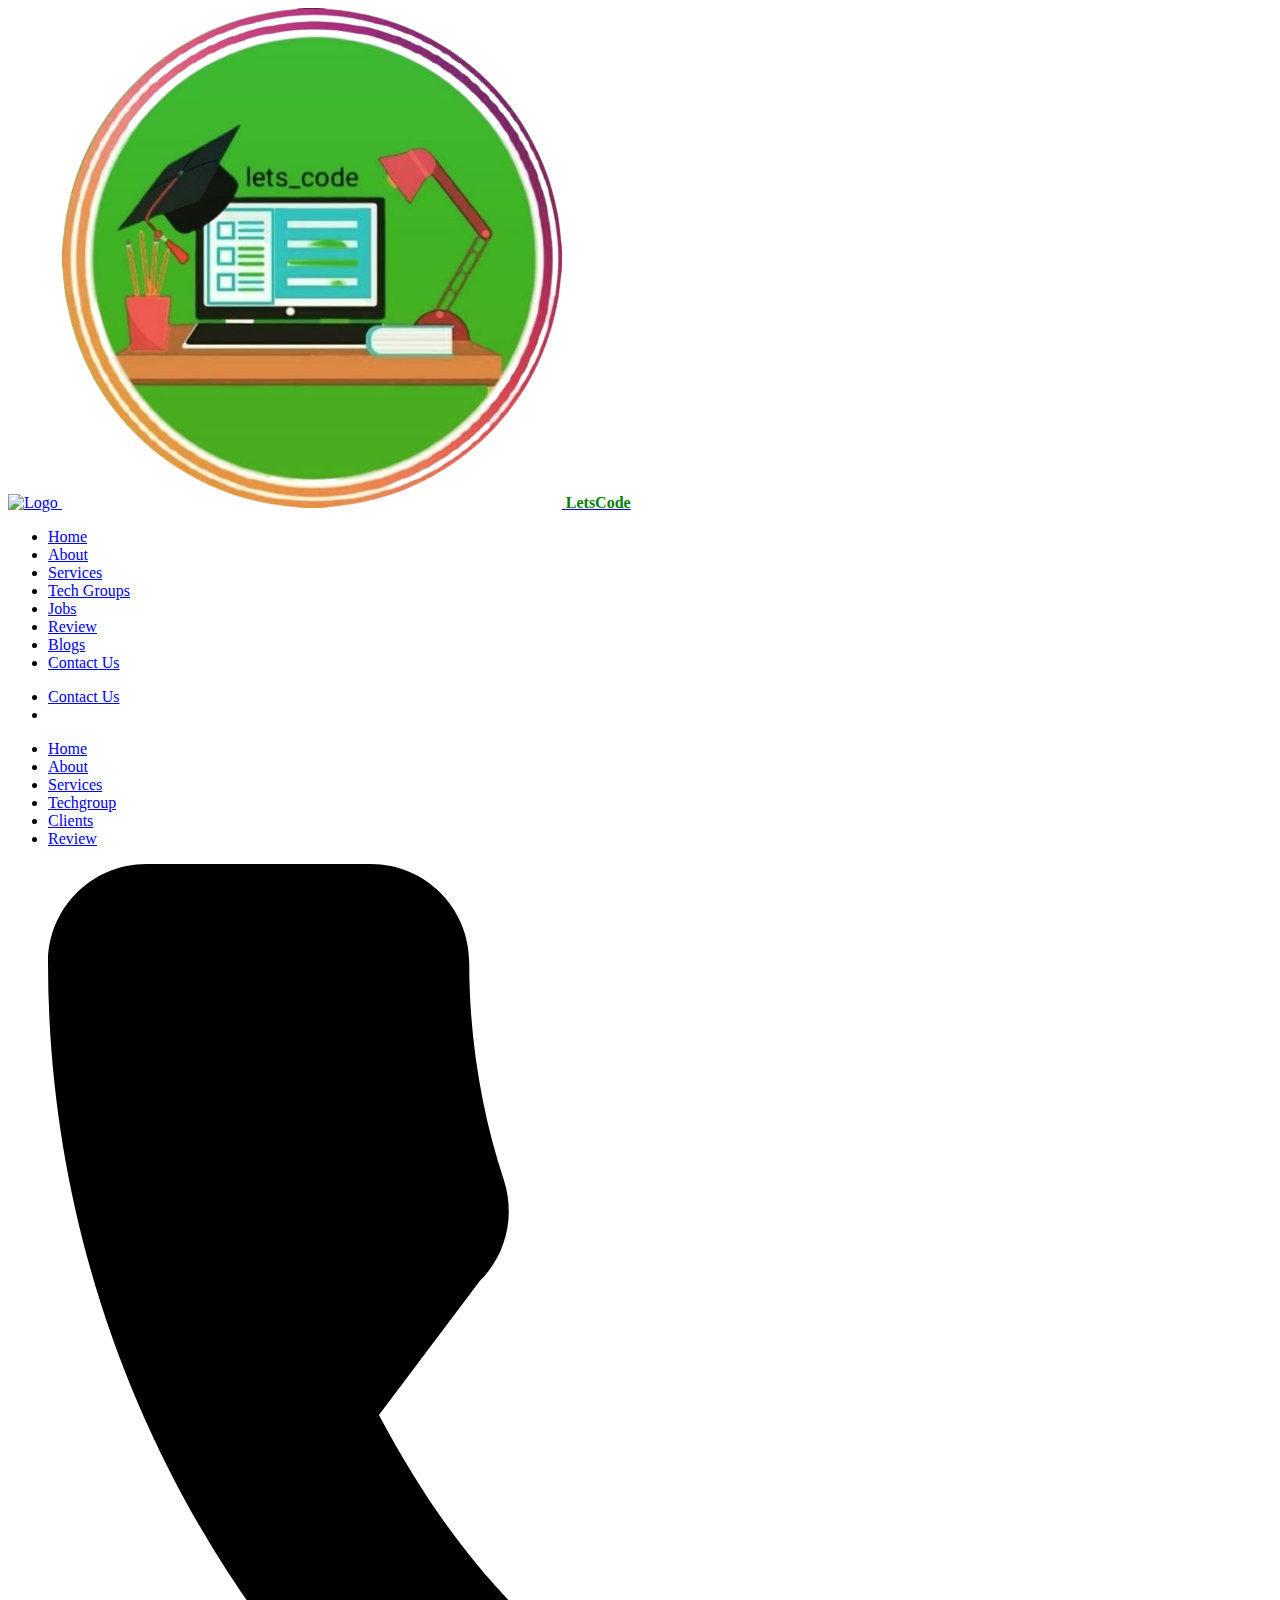
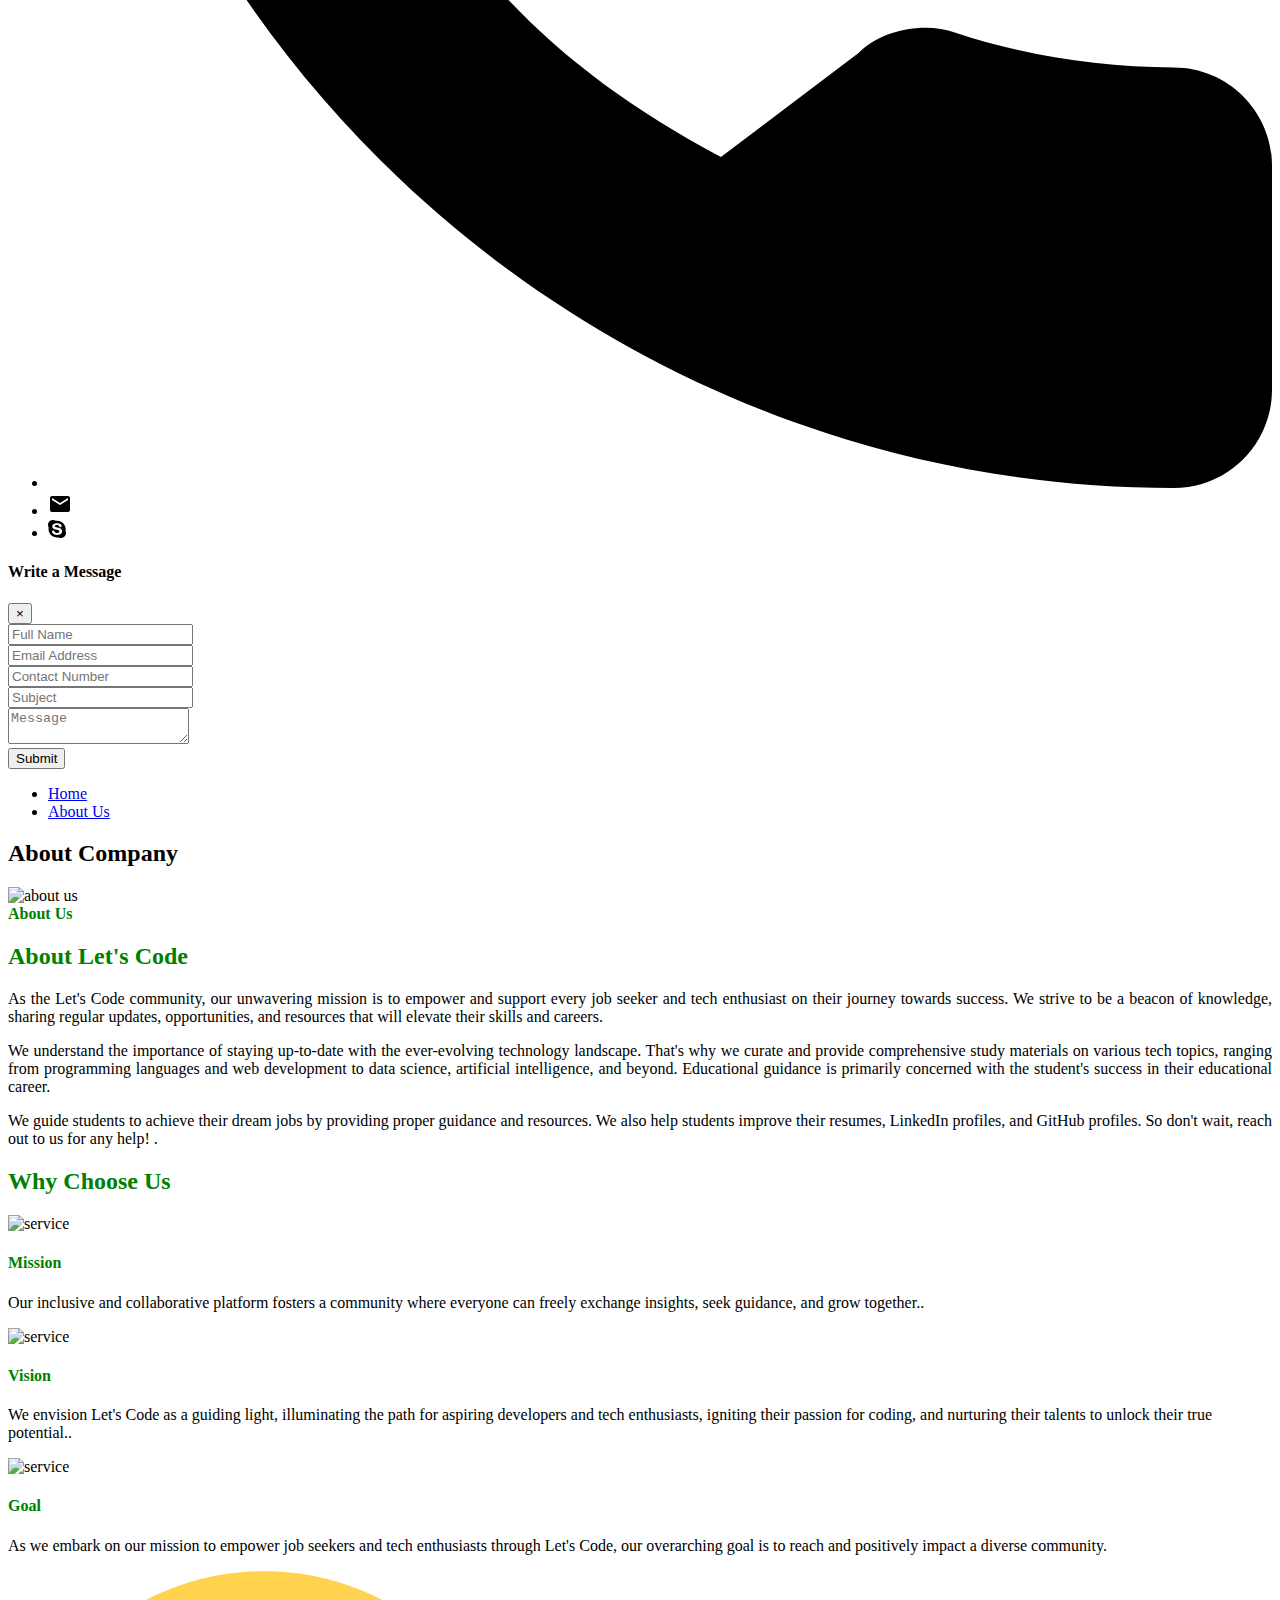
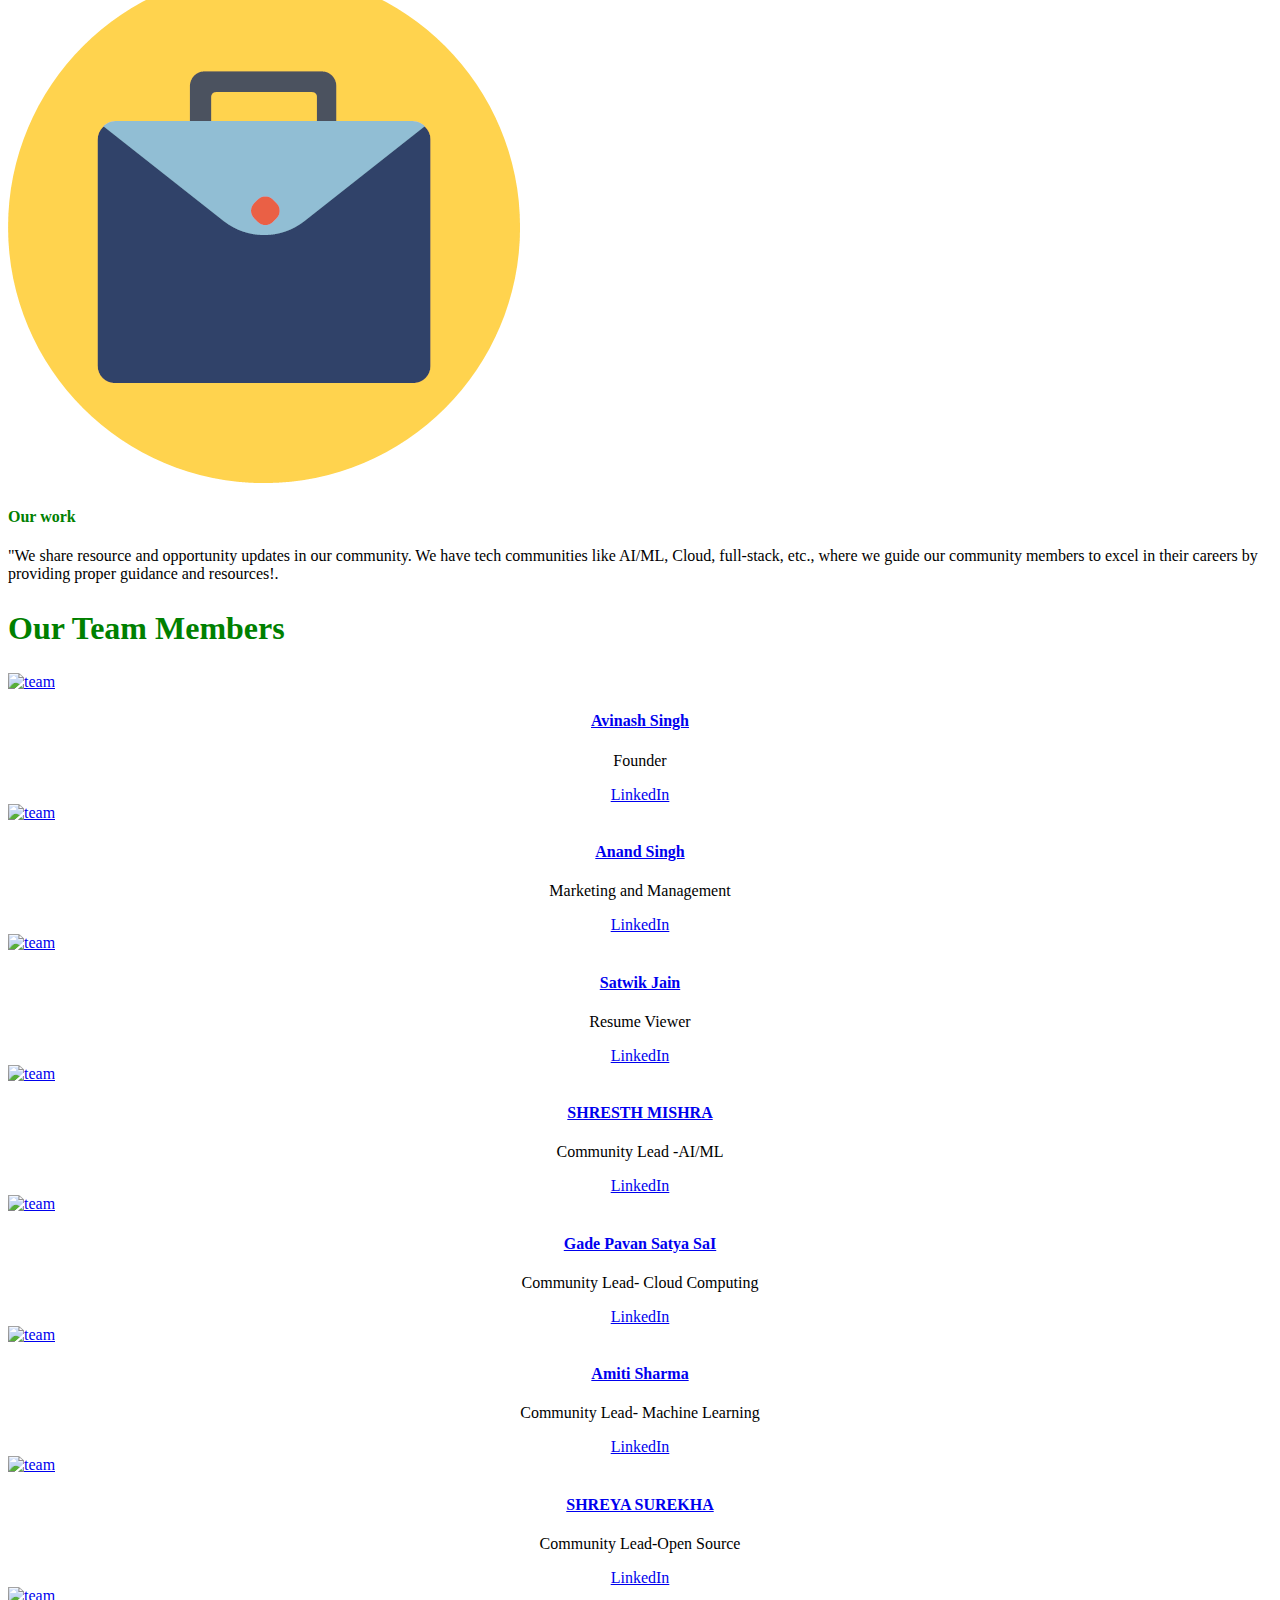
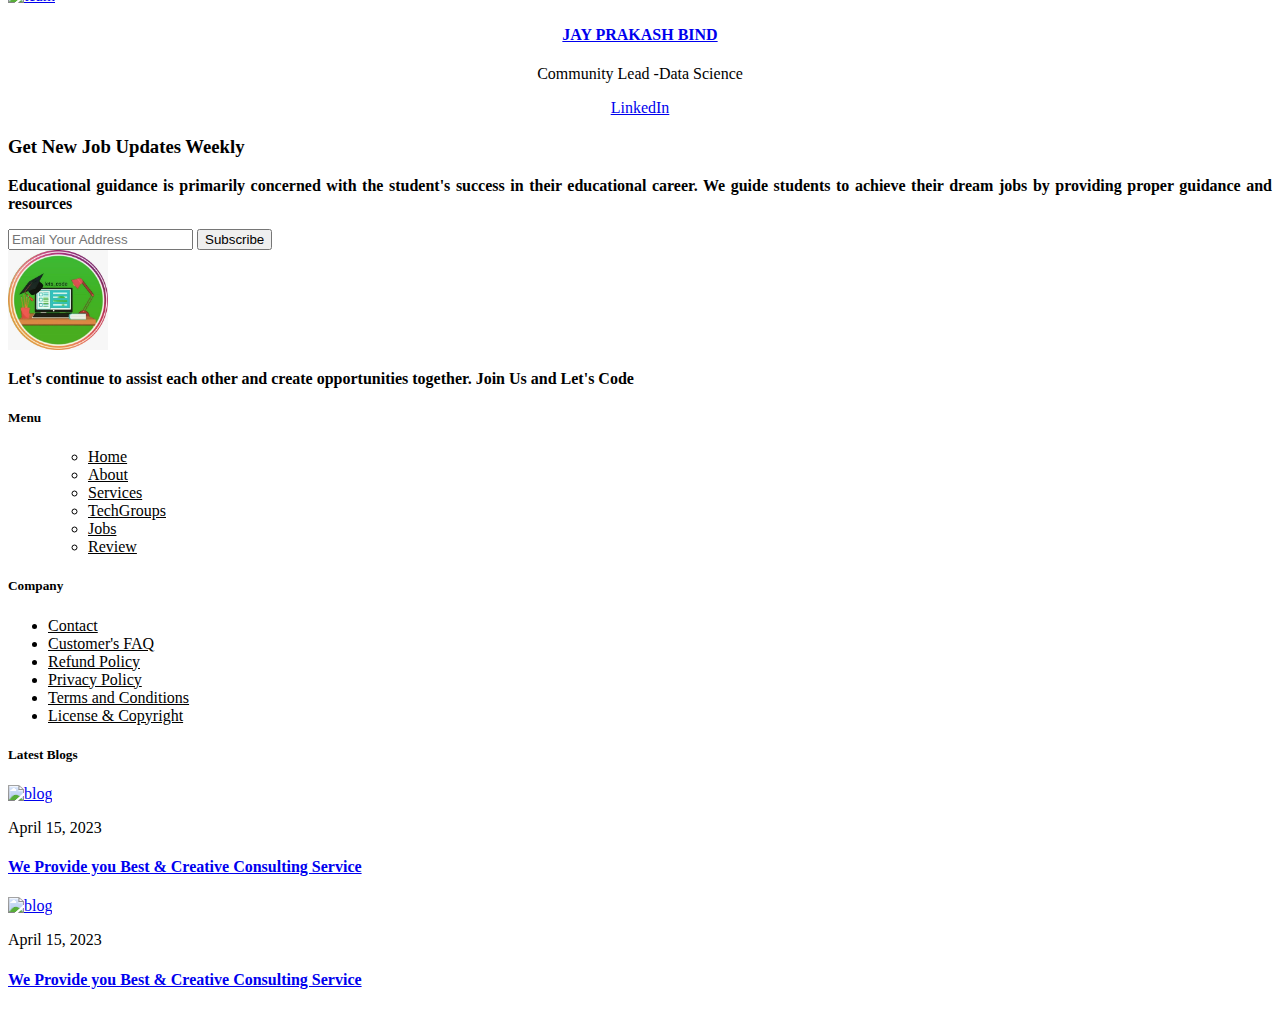
==== commit a1b8d1f0: "finaldne" ====
--- a/about.html
+++ b/about.html
@@ -12,7 +12,7 @@
 <meta http-equiv="X-UA-Compatible" content="IE=edge">
 <meta name="theme-color" content="#ffe3e3">
 
-<link href="images/favicon.png" rel="icon">
+<link href="images/logo2.png" rel="icon">
 
 <link href="css/bootstrap.min.css" rel="stylesheet">
 <link href="css/plugin.min.css" rel="stylesheet">
@@ -31,7 +31,7 @@
 <header class="header-pr nav-bg-w main-header navfix fixed-top menu-dark">
 <div class="container-fluid m-pad">
 <div class="menu-header">
-<div class="dsk-logo"><a class="nav-brand" href="index-2.html">
+<div class="dsk-logo"><a class="nav-brand" href="https://www.lets-code.co.in/">
 <img src="images/white-logo.png" alt="Logo" class="mega-white-logo" />
 <img src="images/logo2.png" alt="Logo" class="mega-darks-logo" />
 <span style="color:green;font-size:1rem;font-weight:bold">LetsCode</span>
@@ -51,7 +51,7 @@
 </div>
 <div class="mobile-menu2">
 <ul class="mob-nav2">
-<li><a style="height:200px;margin:20px;padding:20px;" href="#" class="btn-br bg-btn5 btshad-b2 lnk" data-bs-toggle="modal" data-bs-target="#menu-popup">Contact Us</a></li>
+<li><a  href="#" class="btn-br bg-btn5 btshad-b2 lnk" data-bs-toggle="modal" data-bs-target="#menu-popup">Contact Us</a></li>
 <li class="navm-"> <a class="toggle" href="#"><span></span></a></li>
 </ul>
 </div>
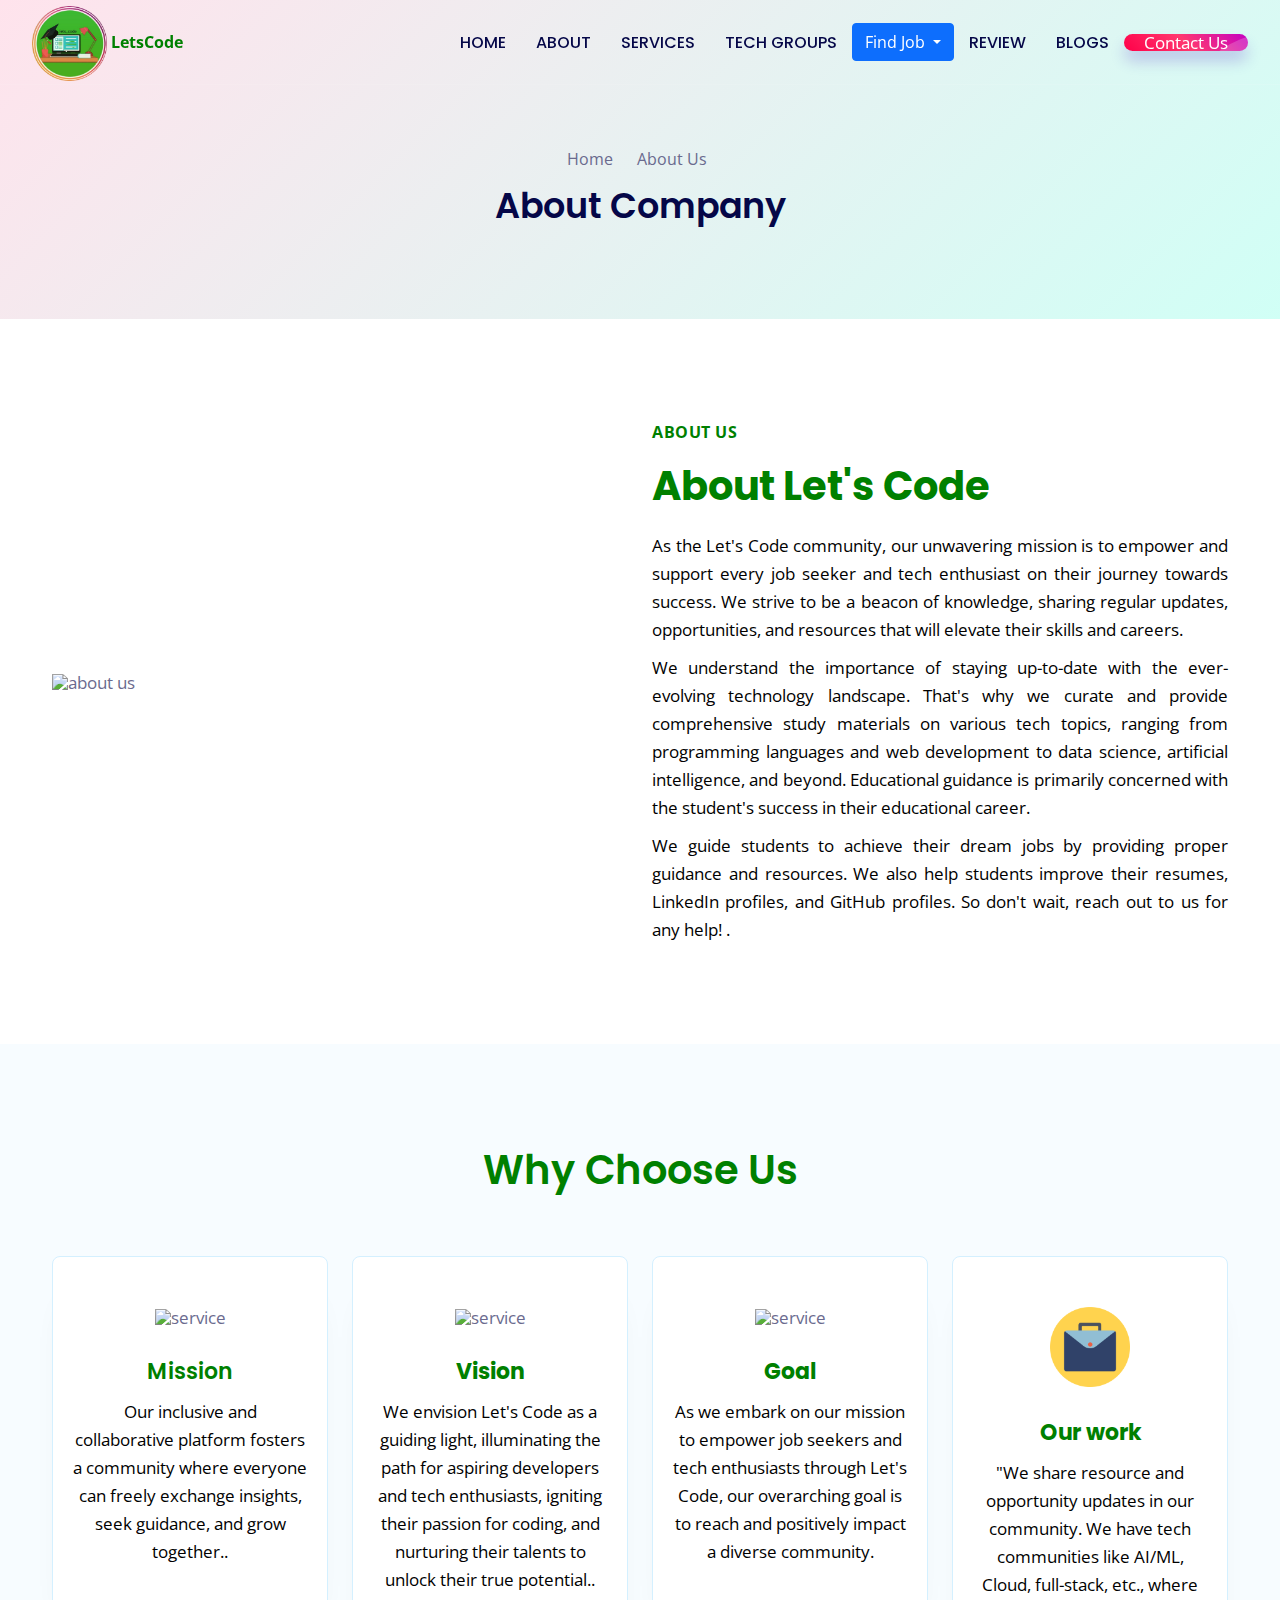
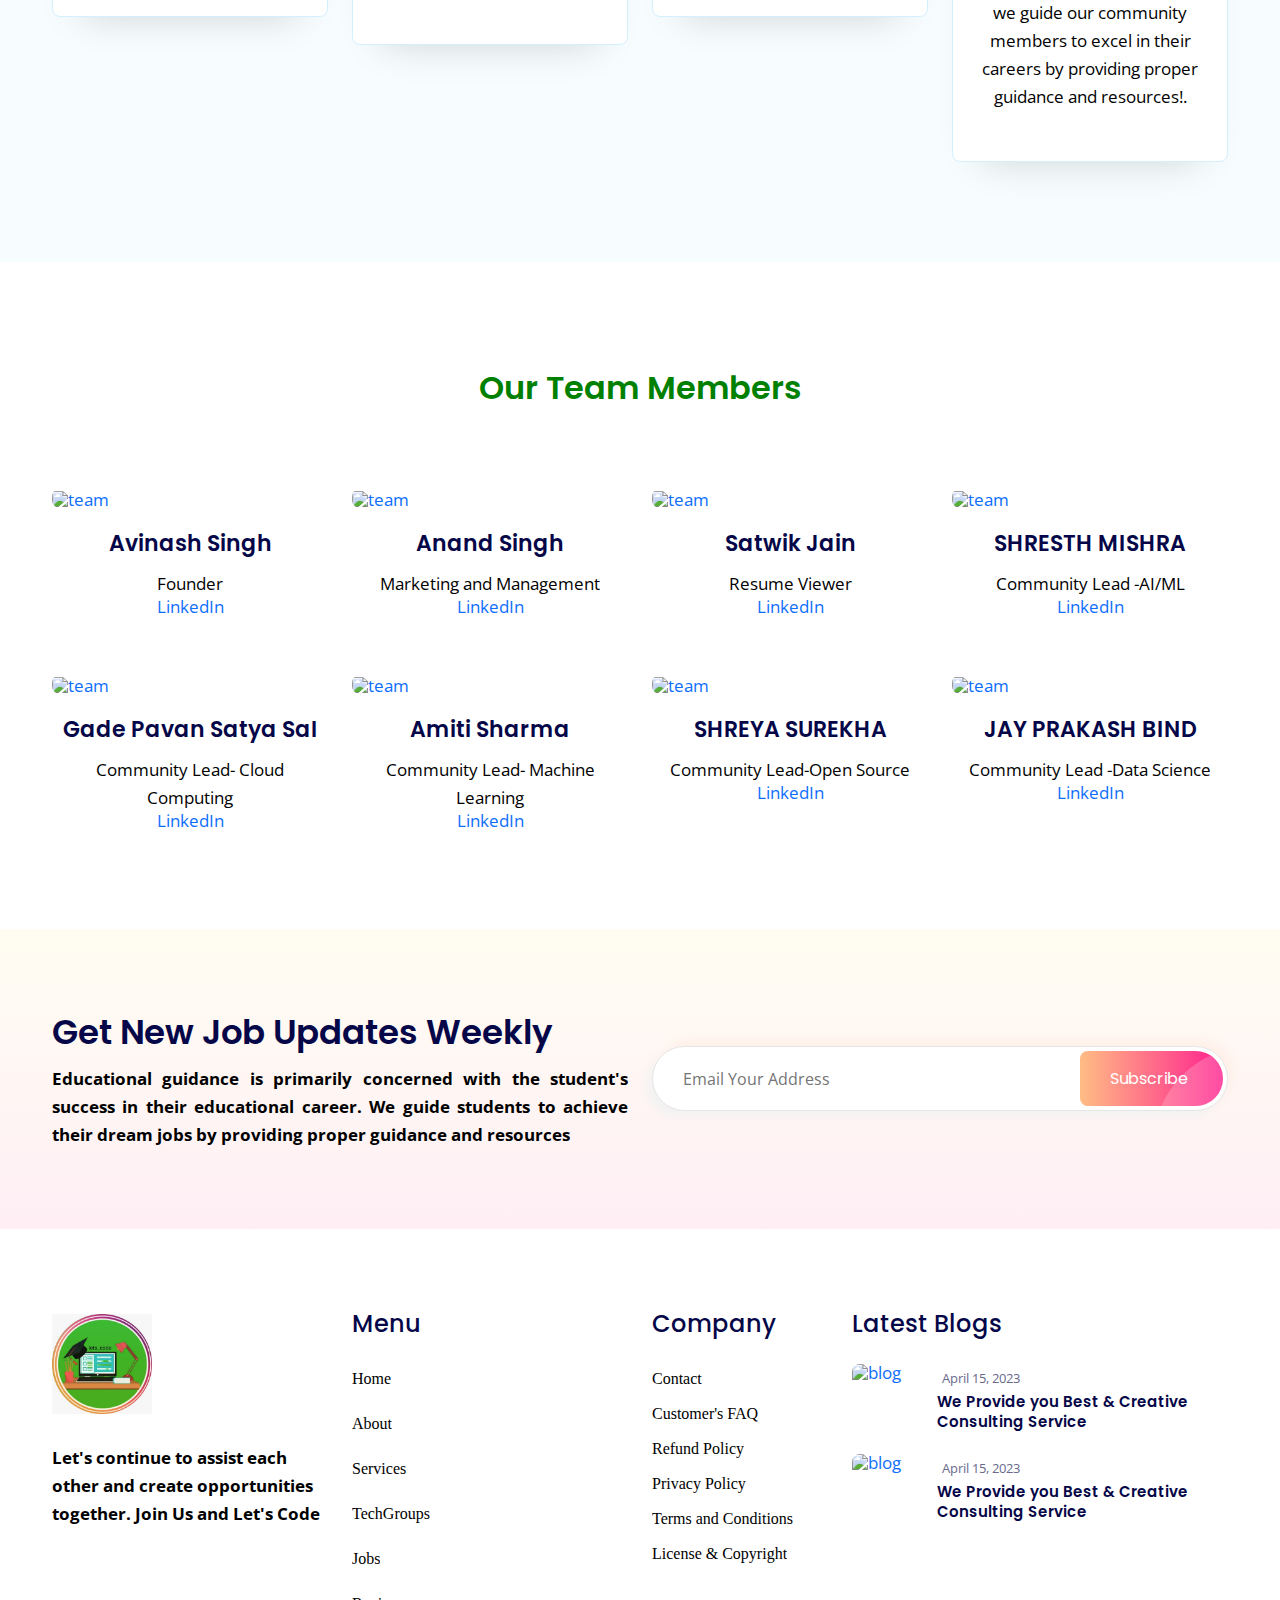
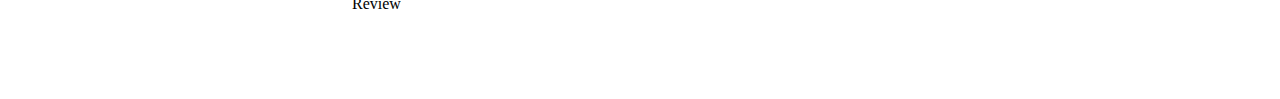
==== commit 7790a872: "jobinternship" ====
--- a/about.html
+++ b/about.html
@@ -42,7 +42,18 @@
 <li><a href="about.html" class="menu-links">About</a></li>
 <li><a href="services.html" class="menu-links">Services</a></li>
 <li><a href="techgroup.html" class="menu-links">Tech Groups</a></li>
-<li><a href="#review" class="menu-links">Jobs</a></li>
+<div class="dropdown">
+	<div class="dropdown">
+		<button class="btn btn-primary dropdown-toggle" type="button" id="dropdownMenuButton" data-toggle="dropdown" aria-haspopup="true" aria-expanded="false">
+		  Find Job
+		</button>
+		<div class="dropdown-menu" aria-labelledby="dropdownMenuButton">
+		  <a class="dropdown-item" href="Jobs.html">All Job</a>
+		  <a class="dropdown-item" href="Internship.html">Internship</a>
+	
+		</div>
+	  </div>
+</div>
 <li><a href="index.html" class="menu-links">Review</a></li>
 <li><a href="index.html" class="menu-links">Blogs</a></li>
 
--- a/css/plugin.min.css
+++ b/css/plugin.min.css
@@ -0,0 +1,5303 @@
+@charset "UTF-8";
+/**megnific popup**/
+.mfp-bg {
+  top: 0;
+  left: 0;
+  width: 100%;
+  height: 100%;
+  z-index: 999999;
+  overflow: hidden;
+  position: fixed;
+  background: #0b0b0b;
+  opacity: 0.9;
+}
+.mfp-wrap {
+  top: 0;
+  left: 0;
+  width: 100%;
+  height: 100%;
+  z-index: 9999999;
+  position: fixed;
+  outline: none !important;
+  -webkit-backface-visibility: hidden;
+}
+.mfp-container {
+  text-align: center;
+  position: absolute;
+  width: 100%;
+  height: 100%;
+  left: 0;
+  top: 0;
+  padding: 0 8px;
+  box-sizing: border-box;
+}
+.mfp-container:before {
+  content: "";
+  display: inline-block;
+  height: 100%;
+  vertical-align: middle;
+}
+.mfp-align-top .mfp-container:before {
+  display: none;
+}
+.mfp-content {
+  position: relative;
+  display: inline-block;
+  vertical-align: middle;
+  margin: 0 auto;
+  text-align: left;
+  z-index: 1045;
+}
+.mfp-inline-holder .mfp-content,
+.mfp-ajax-holder .mfp-content {
+  width: 100%;
+  cursor: auto;
+}
+.mfp-ajax-cur {
+  cursor: progress;
+}
+.mfp-zoom-out-cur,
+.mfp-zoom-out-cur .mfp-image-holder .mfp-close {
+  cursor: -moz-zoom-out;
+  cursor: -webkit-zoom-out;
+  cursor: zoom-out;
+}
+.mfp-zoom {
+  cursor: pointer;
+  cursor: -webkit-zoom-in;
+  cursor: -moz-zoom-in;
+  cursor: zoom-in;
+}
+.mfp-auto-cursor .mfp-content {
+  cursor: auto;
+}
+.mfp-close,
+.mfp-arrow,
+.mfp-preloader,
+.mfp-counter {
+  -webkit-user-select: none;
+  -moz-user-select: none;
+  user-select: none;
+}
+.mfp-loading.mfp-figure {
+  display: none;
+}
+.mfp-hide {
+  display: none !important;
+}
+.mfp-preloader {
+  color: #ccc;
+  position: absolute;
+  top: 50%;
+  width: auto;
+  text-align: center;
+  margin-top: -0.8em;
+  left: 8px;
+  right: 8px;
+  z-index: 1044;
+}
+.mfp-preloader a {
+  color: #ccc;
+}
+.mfp-preloader a:hover {
+  color: #fff;
+}
+.mfp-s-ready .mfp-preloader {
+  display: none;
+}
+.mfp-s-error .mfp-content {
+  display: none;
+}
+button.mfp-close,
+button.mfp-arrow {
+  overflow: visible;
+  cursor: pointer;
+  background: transparent;
+  border: 0;
+  -webkit-appearance: none;
+  display: block;
+  outline: 0;
+  padding: 0;
+  z-index: 1046;
+  box-shadow: none;
+  touch-action: manipulation;
+}
+button::-moz-focus-inner {
+  padding: 0;
+  border: 0;
+}
+.mfp-close {
+  width: 44px;
+  height: 44px;
+  line-height: 44px;
+  position: absolute;
+  right: 0;
+  top: 0;
+  text-decoration: none;
+  text-align: center;
+  opacity: 0.65;
+  padding: 0 0 18px 10px;
+  color: #fff;
+  font-style: normal;
+  font-size: 28px;
+  font-family: Arial, Baskerville, monospace;
+}
+.mfp-close:hover,
+.mfp-close:focus {
+  opacity: 1;
+}
+.mfp-close:active {
+  top: 1px;
+}
+.mfp-close-btn-in .mfp-close {
+  color: #333;
+}
+.mfp-image-holder .mfp-close,
+.mfp-iframe-holder .mfp-close {
+  color: #fff;
+  right: -6px;
+  text-align: right;
+  padding-right: 6px;
+  width: 100%;
+}
+.mfp-counter {
+  position: absolute;
+  top: 0;
+  right: 0;
+  color: #ccc;
+  font-size: 12px;
+  line-height: 18px;
+  white-space: nowrap;
+}
+.mfp-arrow {
+  position: absolute;
+  opacity: 0.65;
+  margin: 0;
+  top: 50%;
+  margin-top: -55px;
+  padding: 0;
+  width: 90px;
+  height: 110px;
+  -webkit-tap-highlight-color: transparent;
+}
+.mfp-arrow:active {
+  margin-top: -54px;
+}
+.mfp-arrow:hover,
+.mfp-arrow:focus {
+  opacity: 1;
+}
+.mfp-arrow:before,
+.mfp-arrow:after {
+  content: "";
+  display: block;
+  width: 0;
+  height: 0;
+  position: absolute;
+  left: 0;
+  top: 0;
+  margin-top: 35px;
+  margin-left: 35px;
+  border: medium inset transparent;
+}
+.mfp-arrow:after {
+  border-top-width: 13px;
+  border-bottom-width: 13px;
+  top: 8px;
+}
+.mfp-arrow:before {
+  border-top-width: 21px;
+  border-bottom-width: 21px;
+  opacity: 0.7;
+}
+.mfp-arrow-left {
+  left: 0;
+}
+.mfp-arrow-left:after {
+  border-right: 17px solid #fff;
+  margin-left: 31px;
+}
+.mfp-arrow-left:before {
+  margin-left: 25px;
+  border-right: 27px solid #3f3f3f;
+}
+.mfp-arrow-right {
+  right: 0;
+}
+.mfp-arrow-right:after {
+  border-left: 17px solid #fff;
+  margin-left: 39px;
+}
+.mfp-arrow-right:before {
+  border-left: 27px solid #3f3f3f;
+}
+.mfp-iframe-holder {
+  padding-top: 40px;
+  padding-bottom: 40px;
+}
+.mfp-iframe-holder .mfp-content {
+  line-height: 0;
+  width: 100%;
+  max-width: 900px;
+}
+.mfp-iframe-holder .mfp-close {
+  top: -40px;
+}
+.mfp-iframe-scaler {
+  width: 100%;
+  height: 0;
+  overflow: hidden;
+  padding-top: 56.25%;
+}
+.mfp-iframe-scaler iframe {
+  position: absolute;
+  display: block;
+  top: 0;
+  left: 0;
+  width: 100%;
+  height: 100%;
+  box-shadow: 0 0 8px rgba(0, 0, 0, 0.6);
+  background: #000;
+}
+img.mfp-img {
+  width: auto;
+  max-width: 100%;
+  height: auto;
+  display: block;
+  line-height: 0;
+  box-sizing: border-box;
+  padding: 40px 0 40px;
+  margin: 0 auto;
+}
+.mfp-figure {
+  line-height: 0;
+}
+.mfp-figure:after {
+  content: "";
+  position: absolute;
+  left: 0;
+  top: 40px;
+  bottom: 40px;
+  display: block;
+  right: 0;
+  width: auto;
+  height: auto;
+  z-index: -1;
+  box-shadow: 0 0 8px rgba(0, 0, 0, 0.6);
+  background: #444;
+}
+.mfp-figure small {
+  color: #bdbdbd;
+  display: block;
+  font-size: 12px;
+  line-height: 14px;
+}
+.mfp-figure figure {
+  margin: 0;
+}
+.mfp-bottom-bar {
+  margin-top: -36px;
+  position: absolute;
+  top: 100%;
+  left: 0;
+  width: 100%;
+  cursor: auto;
+}
+.mfp-title {
+  text-align: left;
+  line-height: 18px;
+  color: #f3f3f3;
+  word-wrap: break-word;
+  padding-right: 36px;
+}
+.mfp-image-holder .mfp-content {
+  max-width: 100%;
+}
+.mfp-gallery .mfp-image-holder .mfp-figure {
+  cursor: pointer;
+}
+@media screen and (max-width: 800px) and (orientation: landscape),
+  screen and (max-height: 300px) {
+  .mfp-img-mobile .mfp-image-holder {
+    padding-left: 0;
+    padding-right: 0;
+  }
+  .mfp-img-mobile img.mfp-img {
+    padding: 0;
+  }
+  .mfp-img-mobile .mfp-figure:after {
+    top: 0;
+    bottom: 0;
+  }
+  .mfp-img-mobile .mfp-figure small {
+    display: inline;
+    margin-left: 5px;
+  }
+  .mfp-img-mobile .mfp-bottom-bar {
+    background: rgba(0, 0, 0, 0.6);
+    bottom: 0;
+    margin: 0;
+    top: auto;
+    padding: 3px 5px;
+    position: fixed;
+    box-sizing: border-box;
+  }
+  .mfp-img-mobile .mfp-bottom-bar:empty {
+    padding: 0;
+  }
+  .mfp-img-mobile .mfp-counter {
+    right: 5px;
+    top: 3px;
+  }
+  .mfp-img-mobile .mfp-close {
+    top: 0;
+    right: 0;
+    width: 35px;
+    height: 35px;
+    line-height: 35px;
+    background: rgba(0, 0, 0, 0.6);
+    position: fixed;
+    text-align: center;
+    padding: 0;
+  }
+}
+@media all and (max-width: 900px) {
+  .mfp-arrow {
+    -webkit-transform: scale(0.75);
+    transform: scale(0.75);
+  }
+  .mfp-arrow-left {
+    -webkit-transform-origin: 0 0;
+    transform-origin: 0 0;
+  }
+  .mfp-arrow-right {
+    -webkit-transform-origin: 100%;
+    transform-origin: 100%;
+  }
+  .mfp-container {
+    padding-left: 6px;
+    padding-right: 6px;
+  }
+}
+
+/** Owl Carousel v2.3.4**/
+.owl-carousel,
+.owl-carousel .owl-item {
+  -webkit-tap-highlight-color: transparent;
+  position: relative;
+}
+.owl-carousel {
+  display: none;
+  width: 100%;
+  z-index: 1;
+}
+.owl-carousel .owl-stage {
+  position: relative;
+  -ms-touch-action: pan-Y;
+  touch-action: manipulation;
+  -moz-backface-visibility: hidden;
+}
+.owl-carousel .owl-stage:after {
+  content: ".";
+  display: block;
+  clear: both;
+  visibility: hidden;
+  line-height: 0;
+  height: 0;
+}
+.owl-carousel .owl-stage-outer {
+  position: relative;
+  overflow: hidden;
+  -webkit-transform: translate3d(0, 0, 0);
+}
+.owl-carousel .owl-item,
+.owl-carousel .owl-wrapper {
+  -webkit-backface-visibility: hidden;
+  -moz-backface-visibility: hidden;
+  -ms-backface-visibility: hidden;
+  -webkit-transform: translate3d(0, 0, 0);
+  -moz-transform: translate3d(0, 0, 0);
+  -ms-transform: translate3d(0, 0, 0);
+}
+.owl-carousel .owl-item {
+  min-height: 1px;
+  float: left;
+  -webkit-backface-visibility: hidden;
+  -webkit-touch-callout: none;
+}
+.owl-carousel .owl-item img {
+  display: block;
+  width: 100%;
+}
+.owl-carousel .owl-dots.disabled,
+.owl-carousel .owl-nav.disabled {
+  display: none;
+}
+.no-js .owl-carousel,
+.owl-carousel.owl-loaded {
+  display: block;
+}
+.owl-carousel .owl-dot,
+.owl-carousel .owl-nav .owl-next,
+.owl-carousel .owl-nav .owl-prev {
+  cursor: pointer;
+  -webkit-user-select: none;
+  -khtml-user-select: none;
+  -moz-user-select: none;
+  -ms-user-select: none;
+  user-select: none;
+}
+.owl-carousel .owl-nav button.owl-next,
+.owl-carousel .owl-nav button.owl-prev,
+.owl-carousel button.owl-dot {
+  background: 0 0;
+  color: inherit;
+  border: none;
+  padding: 0 !important;
+  font: inherit;
+}
+.owl-carousel.owl-loading {
+  opacity: 0;
+  display: block;
+}
+.owl-carousel.owl-hidden {
+  opacity: 0;
+}
+.owl-carousel.owl-refresh .owl-item {
+  visibility: hidden;
+}
+.owl-carousel.owl-drag .owl-item {
+  -ms-touch-action: pan-y;
+  touch-action: pan-y;
+  -webkit-user-select: none;
+  -moz-user-select: none;
+  -ms-user-select: none;
+  user-select: none;
+}
+.owl-carousel.owl-grab {
+  cursor: move;
+  cursor: grab;
+}
+.owl-carousel.owl-rtl {
+  direction: rtl;
+}
+.owl-carousel.owl-rtl .owl-item {
+  float: right;
+}
+.owl-carousel .animated {
+  animation-duration: 1s;
+  animation-fill-mode: both;
+}
+.owl-carousel .owl-animated-in {
+  z-index: 0;
+}
+.owl-carousel .owl-animated-out {
+  z-index: 1;
+}
+.owl-carousel .fadeOut {
+  animation-name: fadeOut;
+}
+@keyframes fadeOut {
+  0% {
+    opacity: 1;
+  }
+  100% {
+    opacity: 0;
+  }
+}
+.owl-height {
+  transition: height 0.5s ease-in-out;
+}
+.owl-carousel .owl-item .owl-lazy {
+  opacity: 0;
+  transition: opacity 0.4s ease;
+}
+.owl-carousel .owl-item .owl-lazy:not([src]),
+.owl-carousel .owl-item .owl-lazy[src^=""] {
+  max-height: 0;
+}
+.owl-carousel .owl-item img.owl-lazy {
+  transform-style: preserve-3d;
+}
+.owl-carousel .owl-video-wrapper {
+  position: relative;
+  height: 100%;
+  background: #000;
+}
+.owl-carousel .owl-video-play-icon {
+  position: absolute;
+  height: 80px;
+  width: 80px;
+  left: 50%;
+  top: 50%;
+  margin-left: -40px;
+  margin-top: -40px;
+  background: url(https://separateweb.com/) no-repeat;
+  cursor: pointer;
+  z-index: 1;
+  -webkit-backface-visibility: hidden;
+  transition: transform 0.1s ease;
+}
+.owl-carousel .owl-video-play-icon:hover {
+  -ms-transform: scale(1.3, 1.3);
+  transform: scale(1.3, 1.3);
+}
+.owl-carousel .owl-video-playing .owl-video-play-icon,
+.owl-carousel .owl-video-playing .owl-video-tn {
+  display: none;
+}
+.owl-carousel .owl-video-tn {
+  opacity: 0;
+  height: 100%;
+  background-position: center center;
+  background-repeat: no-repeat;
+  background-size: contain;
+  transition: opacity 0.4s ease;
+}
+.owl-carousel .owl-video-frame {
+  position: relative;
+  z-index: 1;
+  height: 100%;
+  width: 100%;
+} /**theme**/
+.owl-theme .owl-dots,
+.owl-theme .owl-nav {
+  text-align: center;
+  -webkit-tap-highlight-color: transparent;
+}
+.owl-theme .owl-nav {
+  margin-top: 10px;
+}
+.owl-theme .owl-nav [class*="owl-"] {
+  color: #fff;
+  font-size: 14px;
+  margin: 5px;
+  padding: 4px 7px;
+  background: #d6d6d6;
+  display: inline-block;
+  cursor: pointer;
+  border-radius: 3px;
+}
+.owl-theme .owl-nav [class*="owl-"]:hover {
+  background: #869791;
+  color: #fff;
+  text-decoration: none;
+}
+.owl-theme .owl-nav .disabled {
+  opacity: 0.5;
+  cursor: default;
+}
+.owl-theme .owl-nav.disabled + .owl-dots {
+  margin-top: 10px;
+}
+.owl-theme .owl-dots .owl-dot {
+  display: inline-block;
+  zoom: 1;
+}
+.owl-theme .owl-dots .owl-dot span {
+  width: 10px;
+  height: 10px;
+  margin: 5px 7px;
+  background: #d6d6d6;
+  display: block;
+  -webkit-backface-visibility: visible;
+  transition: opacity 0.2s ease;
+  border-radius: 30px;
+}
+.owl-theme .owl-dots .owl-dot.active span,
+.owl-theme .owl-dots .owl-dot:hover span {
+  background: #869791;
+}
+
+/** animate.css - https://animate.style Version - 4.0.0  **/
+:root {
+  --animate-duration: 1s;
+  --animate-delay: 1s;
+  --animate-repeat: 1;
+}
+.not-animated,
+[data-animate]:not(.animated) {
+  opacity: 0;
+}
+.animated {
+  -webkit-animation-duration: var(--animate-duration);
+  animation-duration: var(--animate-duration);
+  -webkit-animation-fill-mode: both;
+  animation-fill-mode: both;
+}
+.animated.infinite {
+  -webkit-animation-iteration-count: infinite;
+  animation-iteration-count: infinite;
+}
+.animated.repeat-1 {
+  -webkit-animation-iteration-count: var(--animate-repeat);
+  animation-iteration-count: var(--animate-repeat);
+}
+.animated.repeat-2 {
+  -webkit-animation-iteration-count: calc(var(--animate-repeat) * 2);
+  animation-iteration-count: calc(var(--animate-repeat) * 2);
+}
+.animated.repeat-3 {
+  -webkit-animation-iteration-count: calc(var(--animate-repeat) * 3);
+  animation-iteration-count: calc(var(--animate-repeat) * 3);
+}
+.animated.delay-1s {
+  -webkit-animation-delay: var(--animate-delay);
+  animation-delay: var(--animate-delay);
+}
+.animated.delay-2s {
+  -webkit-animation-delay: calc(var(--animate-delay) * 2);
+  animation-delay: calc(var(--animate-delay) * 2);
+}
+.animated.delay-3s {
+  -webkit-animation-delay: calc(var(--animate-delay) * 3);
+  animation-delay: calc(var(--animate-delay) * 3);
+}
+.animated.delay-4s {
+  -webkit-animation-delay: calc(var(--animate-delay) * 4);
+  animation-delay: calc(var(--animate-delay) * 4);
+}
+.animated.delay-5s {
+  -webkit-animation-delay: calc(var(--animate-delay) * 5);
+  animation-delay: calc(var(--animate-delay) * 5);
+}
+.animated.faster {
+  -webkit-animation-duration: calc(var(--animate-duration) / 2);
+  animation-duration: calc(var(--animate-duration) / 2);
+}
+.animated.fast {
+  -webkit-animation-duration: calc(var(--animate-duration) * 0.8);
+  animation-duration: calc(var(--animate-duration) * 0.8);
+}
+.animated.slow {
+  -webkit-animation-duration: calc(var(--animate-duration) * 2);
+  animation-duration: calc(var(--animate-duration) * 2);
+}
+.animated.slower {
+  -webkit-animation-duration: calc(var(--animate-duration) * 3);
+  animation-duration: calc(var(--animate-duration) * 3);
+}
+@media print, (prefers-reduced-motion: reduce) {
+  .animated {
+    -webkit-animation-duration: 1ms !important;
+    animation-duration: 1ms !important;
+    -webkit-transition-duration: 1ms !important;
+    transition-duration: 1ms !important;
+    -webkit-animation-iteration-count: 1 !important;
+    animation-iteration-count: 1 !important;
+  }
+  .animated[class*="Out"] {
+    opacity: 0;
+  }
+}
+@-webkit-keyframes bounce {
+  20%,
+  53%,
+  from,
+  to {
+    -webkit-animation-timing-function: cubic-bezier(0.215, 0.61, 0.355, 1);
+    animation-timing-function: cubic-bezier(0.215, 0.61, 0.355, 1);
+    -webkit-transform: translate3d(0, 0, 0);
+    transform: translate3d(0, 0, 0);
+  }
+  40%,
+  43% {
+    -webkit-animation-timing-function: cubic-bezier(0.755, 0.05, 0.855, 0.06);
+    animation-timing-function: cubic-bezier(0.755, 0.05, 0.855, 0.06);
+    -webkit-transform: translate3d(0, -30px, 0) scaleY(1.1);
+    transform: translate3d(0, -30px, 0) scaleY(1.1);
+  }
+  70% {
+    -webkit-animation-timing-function: cubic-bezier(0.755, 0.05, 0.855, 0.06);
+    animation-timing-function: cubic-bezier(0.755, 0.05, 0.855, 0.06);
+    -webkit-transform: translate3d(0, -15px, 0) scaleY(1.05);
+    transform: translate3d(0, -15px, 0) scaleY(1.05);
+  }
+  80% {
+    -webkit-transition-timing-function: cubic-bezier(0.215, 0.61, 0.355, 1);
+    transition-timing-function: cubic-bezier(0.215, 0.61, 0.355, 1);
+    -webkit-transform: translate3d(0, 0, 0) scaleY(0.95);
+    transform: translate3d(0, 0, 0) scaleY(0.95);
+  }
+  90% {
+    -webkit-transform: translate3d(0, -4px, 0) scaleY(1.02);
+    transform: translate3d(0, -4px, 0) scaleY(1.02);
+  }
+}
+@keyframes bounce {
+  20%,
+  53%,
+  from,
+  to {
+    -webkit-animation-timing-function: cubic-bezier(0.215, 0.61, 0.355, 1);
+    animation-timing-function: cubic-bezier(0.215, 0.61, 0.355, 1);
+    -webkit-transform: translate3d(0, 0, 0);
+    transform: translate3d(0, 0, 0);
+  }
+  40%,
+  43% {
+    -webkit-animation-timing-function: cubic-bezier(0.755, 0.05, 0.855, 0.06);
+    animation-timing-function: cubic-bezier(0.755, 0.05, 0.855, 0.06);
+    -webkit-transform: translate3d(0, -30px, 0) scaleY(1.1);
+    transform: translate3d(0, -30px, 0) scaleY(1.1);
+  }
+  70% {
+    -webkit-animation-timing-function: cubic-bezier(0.755, 0.05, 0.855, 0.06);
+    animation-timing-function: cubic-bezier(0.755, 0.05, 0.855, 0.06);
+    -webkit-transform: translate3d(0, -15px, 0) scaleY(1.05);
+    transform: translate3d(0, -15px, 0) scaleY(1.05);
+  }
+  80% {
+    -webkit-transition-timing-function: cubic-bezier(0.215, 0.61, 0.355, 1);
+    transition-timing-function: cubic-bezier(0.215, 0.61, 0.355, 1);
+    -webkit-transform: translate3d(0, 0, 0) scaleY(0.95);
+    transform: translate3d(0, 0, 0) scaleY(0.95);
+  }
+  90% {
+    -webkit-transform: translate3d(0, -4px, 0) scaleY(1.02);
+    transform: translate3d(0, -4px, 0) scaleY(1.02);
+  }
+}
+.headShake,
+.pulse {
+  -webkit-animation-timing-function: ease-in-out;
+}
+.bounce {
+  -webkit-animation-name: bounce;
+  animation-name: bounce;
+  -webkit-transform-origin: center bottom;
+  transform-origin: center bottom;
+}
+@-webkit-keyframes flash {
+  50%,
+  from,
+  to {
+    opacity: 1;
+  }
+  25%,
+  75% {
+    opacity: 0;
+  }
+}
+@keyframes flash {
+  50%,
+  from,
+  to {
+    opacity: 1;
+  }
+  25%,
+  75% {
+    opacity: 0;
+  }
+}
+.flash {
+  -webkit-animation-name: flash;
+  animation-name: flash;
+}
+@-webkit-keyframes pulse {
+  from,
+  to {
+    -webkit-transform: scale3d(1, 1, 1);
+    transform: scale3d(1, 1, 1);
+  }
+  50% {
+    -webkit-transform: scale3d(1.05, 1.05, 1.05);
+    transform: scale3d(1.05, 1.05, 1.05);
+  }
+}
+@keyframes pulse {
+  from,
+  to {
+    -webkit-transform: scale3d(1, 1, 1);
+    transform: scale3d(1, 1, 1);
+  }
+  50% {
+    -webkit-transform: scale3d(1.05, 1.05, 1.05);
+    transform: scale3d(1.05, 1.05, 1.05);
+  }
+}
+.pulse {
+  -webkit-animation-name: pulse;
+  animation-name: pulse;
+  animation-timing-function: ease-in-out;
+}
+@-webkit-keyframes rubberBand {
+  from,
+  to {
+    -webkit-transform: scale3d(1, 1, 1);
+    transform: scale3d(1, 1, 1);
+  }
+  30% {
+    -webkit-transform: scale3d(1.25, 0.75, 1);
+    transform: scale3d(1.25, 0.75, 1);
+  }
+  40% {
+    -webkit-transform: scale3d(0.75, 1.25, 1);
+    transform: scale3d(0.75, 1.25, 1);
+  }
+  50% {
+    -webkit-transform: scale3d(1.15, 0.85, 1);
+    transform: scale3d(1.15, 0.85, 1);
+  }
+  65% {
+    -webkit-transform: scale3d(0.95, 1.05, 1);
+    transform: scale3d(0.95, 1.05, 1);
+  }
+  75% {
+    -webkit-transform: scale3d(1.05, 0.95, 1);
+    transform: scale3d(1.05, 0.95, 1);
+  }
+}
+@keyframes rubberBand {
+  from,
+  to {
+    -webkit-transform: scale3d(1, 1, 1);
+    transform: scale3d(1, 1, 1);
+  }
+  30% {
+    -webkit-transform: scale3d(1.25, 0.75, 1);
+    transform: scale3d(1.25, 0.75, 1);
+  }
+  40% {
+    -webkit-transform: scale3d(0.75, 1.25, 1);
+    transform: scale3d(0.75, 1.25, 1);
+  }
+  50% {
+    -webkit-transform: scale3d(1.15, 0.85, 1);
+    transform: scale3d(1.15, 0.85, 1);
+  }
+  65% {
+    -webkit-transform: scale3d(0.95, 1.05, 1);
+    transform: scale3d(0.95, 1.05, 1);
+  }
+  75% {
+    -webkit-transform: scale3d(1.05, 0.95, 1);
+    transform: scale3d(1.05, 0.95, 1);
+  }
+}
+.rubberBand {
+  -webkit-animation-name: rubberBand;
+  animation-name: rubberBand;
+}
+@-webkit-keyframes shakeX {
+  from,
+  to {
+    -webkit-transform: translate3d(0, 0, 0);
+    transform: translate3d(0, 0, 0);
+  }
+  10%,
+  30%,
+  50%,
+  70%,
+  90% {
+    -webkit-transform: translate3d(-10px, 0, 0);
+    transform: translate3d(-10px, 0, 0);
+  }
+  20%,
+  40%,
+  60%,
+  80% {
+    -webkit-transform: translate3d(10px, 0, 0);
+    transform: translate3d(10px, 0, 0);
+  }
+}
+@keyframes shakeX {
+  from,
+  to {
+    -webkit-transform: translate3d(0, 0, 0);
+    transform: translate3d(0, 0, 0);
+  }
+  10%,
+  30%,
+  50%,
+  70%,
+  90% {
+    -webkit-transform: translate3d(-10px, 0, 0);
+    transform: translate3d(-10px, 0, 0);
+  }
+  20%,
+  40%,
+  60%,
+  80% {
+    -webkit-transform: translate3d(10px, 0, 0);
+    transform: translate3d(10px, 0, 0);
+  }
+}
+.shakeX {
+  -webkit-animation-name: shakeX;
+  animation-name: shakeX;
+}
+@-webkit-keyframes shakeY {
+  from,
+  to {
+    -webkit-transform: translate3d(0, 0, 0);
+    transform: translate3d(0, 0, 0);
+  }
+  10%,
+  30%,
+  50%,
+  70%,
+  90% {
+    -webkit-transform: translate3d(0, -10px, 0);
+    transform: translate3d(0, -10px, 0);
+  }
+  20%,
+  40%,
+  60%,
+  80% {
+    -webkit-transform: translate3d(0, 10px, 0);
+    transform: translate3d(0, 10px, 0);
+  }
+}
+@keyframes shakeY {
+  from,
+  to {
+    -webkit-transform: translate3d(0, 0, 0);
+    transform: translate3d(0, 0, 0);
+  }
+  10%,
+  30%,
+  50%,
+  70%,
+  90% {
+    -webkit-transform: translate3d(0, -10px, 0);
+    transform: translate3d(0, -10px, 0);
+  }
+  20%,
+  40%,
+  60%,
+  80% {
+    -webkit-transform: translate3d(0, 10px, 0);
+    transform: translate3d(0, 10px, 0);
+  }
+}
+.shakeY {
+  -webkit-animation-name: shakeY;
+  animation-name: shakeY;
+}
+@-webkit-keyframes headShake {
+  0% {
+    -webkit-transform: translateX(0);
+    transform: translateX(0);
+  }
+  6.5% {
+    -webkit-transform: translateX(-6px) rotateY(-9deg);
+    transform: translateX(-6px) rotateY(-9deg);
+  }
+  18.5% {
+    -webkit-transform: translateX(5px) rotateY(7deg);
+    transform: translateX(5px) rotateY(7deg);
+  }
+  31.5% {
+    -webkit-transform: translateX(-3px) rotateY(-5deg);
+    transform: translateX(-3px) rotateY(-5deg);
+  }
+  43.5% {
+    -webkit-transform: translateX(2px) rotateY(3deg);
+    transform: translateX(2px) rotateY(3deg);
+  }
+  50% {
+    -webkit-transform: translateX(0);
+    transform: translateX(0);
+  }
+}
+@keyframes headShake {
+  0% {
+    -webkit-transform: translateX(0);
+    transform: translateX(0);
+  }
+  6.5% {
+    -webkit-transform: translateX(-6px) rotateY(-9deg);
+    transform: translateX(-6px) rotateY(-9deg);
+  }
+  18.5% {
+    -webkit-transform: translateX(5px) rotateY(7deg);
+    transform: translateX(5px) rotateY(7deg);
+  }
+  31.5% {
+    -webkit-transform: translateX(-3px) rotateY(-5deg);
+    transform: translateX(-3px) rotateY(-5deg);
+  }
+  43.5% {
+    -webkit-transform: translateX(2px) rotateY(3deg);
+    transform: translateX(2px) rotateY(3deg);
+  }
+  50% {
+    -webkit-transform: translateX(0);
+    transform: translateX(0);
+  }
+}
+.headShake {
+  animation-timing-function: ease-in-out;
+  -webkit-animation-name: headShake;
+  animation-name: headShake;
+}
+@-webkit-keyframes swing {
+  20% {
+    -webkit-transform: rotate3d(0, 0, 1, 15deg);
+    transform: rotate3d(0, 0, 1, 15deg);
+  }
+  40% {
+    -webkit-transform: rotate3d(0, 0, 1, -10deg);
+    transform: rotate3d(0, 0, 1, -10deg);
+  }
+  60% {
+    -webkit-transform: rotate3d(0, 0, 1, 5deg);
+    transform: rotate3d(0, 0, 1, 5deg);
+  }
+  80% {
+    -webkit-transform: rotate3d(0, 0, 1, -5deg);
+    transform: rotate3d(0, 0, 1, -5deg);
+  }
+  to {
+    -webkit-transform: rotate3d(0, 0, 1, 0deg);
+    transform: rotate3d(0, 0, 1, 0deg);
+  }
+}
+@keyframes swing {
+  20% {
+    -webkit-transform: rotate3d(0, 0, 1, 15deg);
+    transform: rotate3d(0, 0, 1, 15deg);
+  }
+  40% {
+    -webkit-transform: rotate3d(0, 0, 1, -10deg);
+    transform: rotate3d(0, 0, 1, -10deg);
+  }
+  60% {
+    -webkit-transform: rotate3d(0, 0, 1, 5deg);
+    transform: rotate3d(0, 0, 1, 5deg);
+  }
+  80% {
+    -webkit-transform: rotate3d(0, 0, 1, -5deg);
+    transform: rotate3d(0, 0, 1, -5deg);
+  }
+  to {
+    -webkit-transform: rotate3d(0, 0, 1, 0deg);
+    transform: rotate3d(0, 0, 1, 0deg);
+  }
+}
+.swing {
+  -webkit-transform-origin: top center;
+  transform-origin: top center;
+  -webkit-animation-name: swing;
+  animation-name: swing;
+}
+@-webkit-keyframes tada {
+  from,
+  to {
+    -webkit-transform: scale3d(1, 1, 1);
+    transform: scale3d(1, 1, 1);
+  }
+  10%,
+  20% {
+    -webkit-transform: scale3d(0.9, 0.9, 0.9) rotate3d(0, 0, 1, -3deg);
+    transform: scale3d(0.9, 0.9, 0.9) rotate3d(0, 0, 1, -3deg);
+  }
+  30%,
+  50%,
+  70%,
+  90% {
+    -webkit-transform: scale3d(1.1, 1.1, 1.1) rotate3d(0, 0, 1, 3deg);
+    transform: scale3d(1.1, 1.1, 1.1) rotate3d(0, 0, 1, 3deg);
+  }
+  40%,
+  60%,
+  80% {
+    -webkit-transform: scale3d(1.1, 1.1, 1.1) rotate3d(0, 0, 1, -3deg);
+    transform: scale3d(1.1, 1.1, 1.1) rotate3d(0, 0, 1, -3deg);
+  }
+}
+@keyframes tada {
+  from,
+  to {
+    -webkit-transform: scale3d(1, 1, 1);
+    transform: scale3d(1, 1, 1);
+  }
+  10%,
+  20% {
+    -webkit-transform: scale3d(0.9, 0.9, 0.9) rotate3d(0, 0, 1, -3deg);
+    transform: scale3d(0.9, 0.9, 0.9) rotate3d(0, 0, 1, -3deg);
+  }
+  30%,
+  50%,
+  70%,
+  90% {
+    -webkit-transform: scale3d(1.1, 1.1, 1.1) rotate3d(0, 0, 1, 3deg);
+    transform: scale3d(1.1, 1.1, 1.1) rotate3d(0, 0, 1, 3deg);
+  }
+  40%,
+  60%,
+  80% {
+    -webkit-transform: scale3d(1.1, 1.1, 1.1) rotate3d(0, 0, 1, -3deg);
+    transform: scale3d(1.1, 1.1, 1.1) rotate3d(0, 0, 1, -3deg);
+  }
+}
+.tada {
+  -webkit-animation-name: tada;
+  animation-name: tada;
+}
+@-webkit-keyframes wobble {
+  from,
+  to {
+    -webkit-transform: translate3d(0, 0, 0);
+    transform: translate3d(0, 0, 0);
+  }
+  15% {
+    -webkit-transform: translate3d(-25%, 0, 0) rotate3d(0, 0, 1, -5deg);
+    transform: translate3d(-25%, 0, 0) rotate3d(0, 0, 1, -5deg);
+  }
+  30% {
+    -webkit-transform: translate3d(20%, 0, 0) rotate3d(0, 0, 1, 3deg);
+    transform: translate3d(20%, 0, 0) rotate3d(0, 0, 1, 3deg);
+  }
+  45% {
+    -webkit-transform: translate3d(-15%, 0, 0) rotate3d(0, 0, 1, -3deg);
+    transform: translate3d(-15%, 0, 0) rotate3d(0, 0, 1, -3deg);
+  }
+  60% {
+    -webkit-transform: translate3d(10%, 0, 0) rotate3d(0, 0, 1, 2deg);
+    transform: translate3d(10%, 0, 0) rotate3d(0, 0, 1, 2deg);
+  }
+  75% {
+    -webkit-transform: translate3d(-5%, 0, 0) rotate3d(0, 0, 1, -1deg);
+    transform: translate3d(-5%, 0, 0) rotate3d(0, 0, 1, -1deg);
+  }
+}
+@keyframes wobble {
+  from,
+  to {
+    -webkit-transform: translate3d(0, 0, 0);
+    transform: translate3d(0, 0, 0);
+  }
+  15% {
+    -webkit-transform: translate3d(-25%, 0, 0) rotate3d(0, 0, 1, -5deg);
+    transform: translate3d(-25%, 0, 0) rotate3d(0, 0, 1, -5deg);
+  }
+  30% {
+    -webkit-transform: translate3d(20%, 0, 0) rotate3d(0, 0, 1, 3deg);
+    transform: translate3d(20%, 0, 0) rotate3d(0, 0, 1, 3deg);
+  }
+  45% {
+    -webkit-transform: translate3d(-15%, 0, 0) rotate3d(0, 0, 1, -3deg);
+    transform: translate3d(-15%, 0, 0) rotate3d(0, 0, 1, -3deg);
+  }
+  60% {
+    -webkit-transform: translate3d(10%, 0, 0) rotate3d(0, 0, 1, 2deg);
+    transform: translate3d(10%, 0, 0) rotate3d(0, 0, 1, 2deg);
+  }
+  75% {
+    -webkit-transform: translate3d(-5%, 0, 0) rotate3d(0, 0, 1, -1deg);
+    transform: translate3d(-5%, 0, 0) rotate3d(0, 0, 1, -1deg);
+  }
+}
+.wobble {
+  -webkit-animation-name: wobble;
+  animation-name: wobble;
+}
+@-webkit-keyframes jello {
+  11.1%,
+  from,
+  to {
+    -webkit-transform: translate3d(0, 0, 0);
+    transform: translate3d(0, 0, 0);
+  }
+  22.2% {
+    -webkit-transform: skewX(-12.5deg) skewY(-12.5deg);
+    transform: skewX(-12.5deg) skewY(-12.5deg);
+  }
+  33.3% {
+    -webkit-transform: skewX(6.25deg) skewY(6.25deg);
+    transform: skewX(6.25deg) skewY(6.25deg);
+  }
+  44.4% {
+    -webkit-transform: skewX(-3.125deg) skewY(-3.125deg);
+    transform: skewX(-3.125deg) skewY(-3.125deg);
+  }
+  55.5% {
+    -webkit-transform: skewX(1.5625deg) skewY(1.5625deg);
+    transform: skewX(1.5625deg) skewY(1.5625deg);
+  }
+  66.6% {
+    -webkit-transform: skewX(-0.78125deg) skewY(-0.78125deg);
+    transform: skewX(-0.78125deg) skewY(-0.78125deg);
+  }
+  77.7% {
+    -webkit-transform: skewX(0.390625deg) skewY(0.390625deg);
+    transform: skewX(0.390625deg) skewY(0.390625deg);
+  }
+  88.8% {
+    -webkit-transform: skewX(-0.1953125deg) skewY(-0.1953125deg);
+    transform: skewX(-0.1953125deg) skewY(-0.1953125deg);
+  }
+}
+@keyframes jello {
+  11.1%,
+  from,
+  to {
+    -webkit-transform: translate3d(0, 0, 0);
+    transform: translate3d(0, 0, 0);
+  }
+  22.2% {
+    -webkit-transform: skewX(-12.5deg) skewY(-12.5deg);
+    transform: skewX(-12.5deg) skewY(-12.5deg);
+  }
+  33.3% {
+    -webkit-transform: skewX(6.25deg) skewY(6.25deg);
+    transform: skewX(6.25deg) skewY(6.25deg);
+  }
+  44.4% {
+    -webkit-transform: skewX(-3.125deg) skewY(-3.125deg);
+    transform: skewX(-3.125deg) skewY(-3.125deg);
+  }
+  55.5% {
+    -webkit-transform: skewX(1.5625deg) skewY(1.5625deg);
+    transform: skewX(1.5625deg) skewY(1.5625deg);
+  }
+  66.6% {
+    -webkit-transform: skewX(-0.78125deg) skewY(-0.78125deg);
+    transform: skewX(-0.78125deg) skewY(-0.78125deg);
+  }
+  77.7% {
+    -webkit-transform: skewX(0.390625deg) skewY(0.390625deg);
+    transform: skewX(0.390625deg) skewY(0.390625deg);
+  }
+  88.8% {
+    -webkit-transform: skewX(-0.1953125deg) skewY(-0.1953125deg);
+    transform: skewX(-0.1953125deg) skewY(-0.1953125deg);
+  }
+}
+.jello {
+  -webkit-animation-name: jello;
+  animation-name: jello;
+  -webkit-transform-origin: center;
+  transform-origin: center;
+}
+@-webkit-keyframes heartBeat {
+  0%,
+  28%,
+  70% {
+    -webkit-transform: scale(1);
+    transform: scale(1);
+  }
+  14%,
+  42% {
+    -webkit-transform: scale(1.3);
+    transform: scale(1.3);
+  }
+}
+@keyframes heartBeat {
+  0%,
+  28%,
+  70% {
+    -webkit-transform: scale(1);
+    transform: scale(1);
+  }
+  14%,
+  42% {
+    -webkit-transform: scale(1.3);
+    transform: scale(1.3);
+  }
+}
+.heartBeat {
+  -webkit-animation-name: heartBeat;
+  animation-name: heartBeat;
+  -webkit-animation-duration: calc(var(--animate-duration) * 1.3);
+  animation-duration: calc(var(--animate-duration) * 1.3);
+  -webkit-animation-timing-function: ease-in-out;
+  animation-timing-function: ease-in-out;
+}
+@-webkit-keyframes backInDown {
+  0% {
+    -webkit-transform: translateY(-1200px) scale(0.7);
+    transform: translateY(-1200px) scale(0.7);
+    opacity: 0.7;
+  }
+  80% {
+    -webkit-transform: translateY(0) scale(0.7);
+    transform: translateY(0) scale(0.7);
+    opacity: 0.7;
+  }
+  100% {
+    -webkit-transform: scale(1);
+    transform: scale(1);
+    opacity: 1;
+  }
+}
+@keyframes backInDown {
+  0% {
+    -webkit-transform: translateY(-1200px) scale(0.7);
+    transform: translateY(-1200px) scale(0.7);
+    opacity: 0.7;
+  }
+  80% {
+    -webkit-transform: translateY(0) scale(0.7);
+    transform: translateY(0) scale(0.7);
+    opacity: 0.7;
+  }
+  100% {
+    -webkit-transform: scale(1);
+    transform: scale(1);
+    opacity: 1;
+  }
+}
+.backInDown {
+  -webkit-animation-name: backInDown;
+  animation-name: backInDown;
+}
+@-webkit-keyframes backInLeft {
+  0% {
+    -webkit-transform: translateX(-2000px) scale(0.7);
+    transform: translateX(-2000px) scale(0.7);
+    opacity: 0.7;
+  }
+  80% {
+    -webkit-transform: translateX(0) scale(0.7);
+    transform: translateX(0) scale(0.7);
+    opacity: 0.7;
+  }
+  100% {
+    -webkit-transform: scale(1);
+    transform: scale(1);
+    opacity: 1;
+  }
+}
+@keyframes backInLeft {
+  0% {
+    -webkit-transform: translateX(-2000px) scale(0.7);
+    transform: translateX(-2000px) scale(0.7);
+    opacity: 0.7;
+  }
+  80% {
+    -webkit-transform: translateX(0) scale(0.7);
+    transform: translateX(0) scale(0.7);
+    opacity: 0.7;
+  }
+  100% {
+    -webkit-transform: scale(1);
+    transform: scale(1);
+    opacity: 1;
+  }
+}
+.backInLeft {
+  -webkit-animation-name: backInLeft;
+  animation-name: backInLeft;
+}
+@-webkit-keyframes backInRight {
+  0% {
+    -webkit-transform: translateX(2000px) scale(0.7);
+    transform: translateX(2000px) scale(0.7);
+    opacity: 0.7;
+  }
+  80% {
+    -webkit-transform: translateX(0) scale(0.7);
+    transform: translateX(0) scale(0.7);
+    opacity: 0.7;
+  }
+  100% {
+    -webkit-transform: scale(1);
+    transform: scale(1);
+    opacity: 1;
+  }
+}
+@keyframes backInRight {
+  0% {
+    -webkit-transform: translateX(2000px) scale(0.7);
+    transform: translateX(2000px) scale(0.7);
+    opacity: 0.7;
+  }
+  80% {
+    -webkit-transform: translateX(0) scale(0.7);
+    transform: translateX(0) scale(0.7);
+    opacity: 0.7;
+  }
+  100% {
+    -webkit-transform: scale(1);
+    transform: scale(1);
+    opacity: 1;
+  }
+}
+.backInRight {
+  -webkit-animation-name: backInRight;
+  animation-name: backInRight;
+}
+@-webkit-keyframes backInUp {
+  0% {
+    -webkit-transform: translateY(1200px) scale(0.7);
+    transform: translateY(1200px) scale(0.7);
+    opacity: 0.7;
+  }
+  80% {
+    -webkit-transform: translateY(0) scale(0.7);
+    transform: translateY(0) scale(0.7);
+    opacity: 0.7;
+  }
+  100% {
+    -webkit-transform: scale(1);
+    transform: scale(1);
+    opacity: 1;
+  }
+}
+@keyframes backInUp {
+  0% {
+    -webkit-transform: translateY(1200px) scale(0.7);
+    transform: translateY(1200px) scale(0.7);
+    opacity: 0.7;
+  }
+  80% {
+    -webkit-transform: translateY(0) scale(0.7);
+    transform: translateY(0) scale(0.7);
+    opacity: 0.7;
+  }
+  100% {
+    -webkit-transform: scale(1);
+    transform: scale(1);
+    opacity: 1;
+  }
+}
+.backInUp {
+  -webkit-animation-name: backInUp;
+  animation-name: backInUp;
+}
+@-webkit-keyframes backOutDown {
+  0% {
+    -webkit-transform: scale(1);
+    transform: scale(1);
+    opacity: 1;
+  }
+  20% {
+    -webkit-transform: translateY(0) scale(0.7);
+    transform: translateY(0) scale(0.7);
+    opacity: 0.7;
+  }
+  100% {
+    -webkit-transform: translateY(700px) scale(0.7);
+    transform: translateY(700px) scale(0.7);
+    opacity: 0.7;
+  }
+}
+@keyframes backOutDown {
+  0% {
+    -webkit-transform: scale(1);
+    transform: scale(1);
+    opacity: 1;
+  }
+  20% {
+    -webkit-transform: translateY(0) scale(0.7);
+    transform: translateY(0) scale(0.7);
+    opacity: 0.7;
+  }
+  100% {
+    -webkit-transform: translateY(700px) scale(0.7);
+    transform: translateY(700px) scale(0.7);
+    opacity: 0.7;
+  }
+}
+.backOutDown {
+  -webkit-animation-name: backOutDown;
+  animation-name: backOutDown;
+}
+@-webkit-keyframes backOutLeft {
+  0% {
+    -webkit-transform: scale(1);
+    transform: scale(1);
+    opacity: 1;
+  }
+  20% {
+    -webkit-transform: translateX(0) scale(0.7);
+    transform: translateX(0) scale(0.7);
+    opacity: 0.7;
+  }
+  100% {
+    -webkit-transform: translateX(-2000px) scale(0.7);
+    transform: translateX(-2000px) scale(0.7);
+    opacity: 0.7;
+  }
+}
+@keyframes backOutLeft {
+  0% {
+    -webkit-transform: scale(1);
+    transform: scale(1);
+    opacity: 1;
+  }
+  20% {
+    -webkit-transform: translateX(0) scale(0.7);
+    transform: translateX(0) scale(0.7);
+    opacity: 0.7;
+  }
+  100% {
+    -webkit-transform: translateX(-2000px) scale(0.7);
+    transform: translateX(-2000px) scale(0.7);
+    opacity: 0.7;
+  }
+}
+.backOutLeft {
+  -webkit-animation-name: backOutLeft;
+  animation-name: backOutLeft;
+}
+@-webkit-keyframes backOutRight {
+  0% {
+    -webkit-transform: scale(1);
+    transform: scale(1);
+    opacity: 1;
+  }
+  20% {
+    -webkit-transform: translateX(0) scale(0.7);
+    transform: translateX(0) scale(0.7);
+    opacity: 0.7;
+  }
+  100% {
+    -webkit-transform: translateX(2000px) scale(0.7);
+    transform: translateX(2000px) scale(0.7);
+    opacity: 0.7;
+  }
+}
+@keyframes backOutRight {
+  0% {
+    -webkit-transform: scale(1);
+    transform: scale(1);
+    opacity: 1;
+  }
+  20% {
+    -webkit-transform: translateX(0) scale(0.7);
+    transform: translateX(0) scale(0.7);
+    opacity: 0.7;
+  }
+  100% {
+    -webkit-transform: translateX(2000px) scale(0.7);
+    transform: translateX(2000px) scale(0.7);
+    opacity: 0.7;
+  }
+}
+.backOutRight {
+  -webkit-animation-name: backOutRight;
+  animation-name: backOutRight;
+}
+@-webkit-keyframes backOutUp {
+  0% {
+    -webkit-transform: scale(1);
+    transform: scale(1);
+    opacity: 1;
+  }
+  20% {
+    -webkit-transform: translateY(0) scale(0.7);
+    transform: translateY(0) scale(0.7);
+    opacity: 0.7;
+  }
+  100% {
+    -webkit-transform: translateY(-700px) scale(0.7);
+    transform: translateY(-700px) scale(0.7);
+    opacity: 0.7;
+  }
+}
+@keyframes backOutUp {
+  0% {
+    -webkit-transform: scale(1);
+    transform: scale(1);
+    opacity: 1;
+  }
+  20% {
+    -webkit-transform: translateY(0) scale(0.7);
+    transform: translateY(0) scale(0.7);
+    opacity: 0.7;
+  }
+  100% {
+    -webkit-transform: translateY(-700px) scale(0.7);
+    transform: translateY(-700px) scale(0.7);
+    opacity: 0.7;
+  }
+}
+.backOutUp {
+  -webkit-animation-name: backOutUp;
+  animation-name: backOutUp;
+}
+@-webkit-keyframes bounceIn {
+  20%,
+  40%,
+  60%,
+  80%,
+  from,
+  to {
+    -webkit-animation-timing-function: cubic-bezier(0.215, 0.61, 0.355, 1);
+    animation-timing-function: cubic-bezier(0.215, 0.61, 0.355, 1);
+  }
+  0% {
+    opacity: 0;
+    -webkit-transform: scale3d(0.3, 0.3, 0.3);
+    transform: scale3d(0.3, 0.3, 0.3);
+  }
+  20% {
+    -webkit-transform: scale3d(1.1, 1.1, 1.1);
+    transform: scale3d(1.1, 1.1, 1.1);
+  }
+  40% {
+    -webkit-transform: scale3d(0.9, 0.9, 0.9);
+    transform: scale3d(0.9, 0.9, 0.9);
+  }
+  60% {
+    opacity: 1;
+    -webkit-transform: scale3d(1.03, 1.03, 1.03);
+    transform: scale3d(1.03, 1.03, 1.03);
+  }
+  80% {
+    -webkit-transform: scale3d(0.97, 0.97, 0.97);
+    transform: scale3d(0.97, 0.97, 0.97);
+  }
+  to {
+    opacity: 1;
+    -webkit-transform: scale3d(1, 1, 1);
+    transform: scale3d(1, 1, 1);
+  }
+}
+@keyframes bounceIn {
+  20%,
+  40%,
+  60%,
+  80%,
+  from,
+  to {
+    -webkit-animation-timing-function: cubic-bezier(0.215, 0.61, 0.355, 1);
+    animation-timing-function: cubic-bezier(0.215, 0.61, 0.355, 1);
+  }
+  0% {
+    opacity: 0;
+    -webkit-transform: scale3d(0.3, 0.3, 0.3);
+    transform: scale3d(0.3, 0.3, 0.3);
+  }
+  20% {
+    -webkit-transform: scale3d(1.1, 1.1, 1.1);
+    transform: scale3d(1.1, 1.1, 1.1);
+  }
+  40% {
+    -webkit-transform: scale3d(0.9, 0.9, 0.9);
+    transform: scale3d(0.9, 0.9, 0.9);
+  }
+  60% {
+    opacity: 1;
+    -webkit-transform: scale3d(1.03, 1.03, 1.03);
+    transform: scale3d(1.03, 1.03, 1.03);
+  }
+  80% {
+    -webkit-transform: scale3d(0.97, 0.97, 0.97);
+    transform: scale3d(0.97, 0.97, 0.97);
+  }
+  to {
+    opacity: 1;
+    -webkit-transform: scale3d(1, 1, 1);
+    transform: scale3d(1, 1, 1);
+  }
+}
+.bounceIn {
+  -webkit-animation-duration: calc(var(--animate-duration) * 0.75);
+  animation-duration: calc(var(--animate-duration) * 0.75);
+  -webkit-animation-name: bounceIn;
+  animation-name: bounceIn;
+}
+.bounceOut,
+.flipOutX {
+  -webkit-animation-duration: calc(var(--animate-duration) * 0.75);
+}
+@-webkit-keyframes bounceInDown {
+  60%,
+  75%,
+  90%,
+  from,
+  to {
+    -webkit-animation-timing-function: cubic-bezier(0.215, 0.61, 0.355, 1);
+    animation-timing-function: cubic-bezier(0.215, 0.61, 0.355, 1);
+  }
+  0% {
+    opacity: 0;
+    -webkit-transform: translate3d(0, -3000px, 0) scaleY(3);
+    transform: translate3d(0, -3000px, 0) scaleY(3);
+  }
+  60% {
+    opacity: 1;
+    -webkit-transform: translate3d(0, 25px, 0) scaleY(0.9);
+    transform: translate3d(0, 25px, 0) scaleY(0.9);
+  }
+  75% {
+    -webkit-transform: translate3d(0, -10px, 0) scaleY(0.95);
+    transform: translate3d(0, -10px, 0) scaleY(0.95);
+  }
+  90% {
+    -webkit-transform: translate3d(0, 5px, 0) scaleY(0.985);
+    transform: translate3d(0, 5px, 0) scaleY(0.985);
+  }
+  to {
+    -webkit-transform: translate3d(0, 0, 0);
+    transform: translate3d(0, 0, 0);
+  }
+}
+@keyframes bounceInDown {
+  60%,
+  75%,
+  90%,
+  from,
+  to {
+    -webkit-animation-timing-function: cubic-bezier(0.215, 0.61, 0.355, 1);
+    animation-timing-function: cubic-bezier(0.215, 0.61, 0.355, 1);
+  }
+  0% {
+    opacity: 0;
+    -webkit-transform: translate3d(0, -3000px, 0) scaleY(3);
+    transform: translate3d(0, -3000px, 0) scaleY(3);
+  }
+  60% {
+    opacity: 1;
+    -webkit-transform: translate3d(0, 25px, 0) scaleY(0.9);
+    transform: translate3d(0, 25px, 0) scaleY(0.9);
+  }
+  75% {
+    -webkit-transform: translate3d(0, -10px, 0) scaleY(0.95);
+    transform: translate3d(0, -10px, 0) scaleY(0.95);
+  }
+  90% {
+    -webkit-transform: translate3d(0, 5px, 0) scaleY(0.985);
+    transform: translate3d(0, 5px, 0) scaleY(0.985);
+  }
+  to {
+    -webkit-transform: translate3d(0, 0, 0);
+    transform: translate3d(0, 0, 0);
+  }
+}
+.bounceInDown {
+  -webkit-animation-name: bounceInDown;
+  animation-name: bounceInDown;
+}
+@-webkit-keyframes bounceInLeft {
+  60%,
+  75%,
+  90%,
+  from,
+  to {
+    -webkit-animation-timing-function: cubic-bezier(0.215, 0.61, 0.355, 1);
+    animation-timing-function: cubic-bezier(0.215, 0.61, 0.355, 1);
+  }
+  0% {
+    opacity: 0;
+    -webkit-transform: translate3d(-3000px, 0, 0) scaleX(3);
+    transform: translate3d(-3000px, 0, 0) scaleX(3);
+  }
+  60% {
+    opacity: 1;
+    -webkit-transform: translate3d(25px, 0, 0) scaleX(1);
+    transform: translate3d(25px, 0, 0) scaleX(1);
+  }
+  75% {
+    -webkit-transform: translate3d(-10px, 0, 0) scaleX(0.98);
+    transform: translate3d(-10px, 0, 0) scaleX(0.98);
+  }
+  90% {
+    -webkit-transform: translate3d(5px, 0, 0) scaleX(0.995);
+    transform: translate3d(5px, 0, 0) scaleX(0.995);
+  }
+  to {
+    -webkit-transform: translate3d(0, 0, 0);
+    transform: translate3d(0, 0, 0);
+  }
+}
+@keyframes bounceInLeft {
+  60%,
+  75%,
+  90%,
+  from,
+  to {
+    -webkit-animation-timing-function: cubic-bezier(0.215, 0.61, 0.355, 1);
+    animation-timing-function: cubic-bezier(0.215, 0.61, 0.355, 1);
+  }
+  0% {
+    opacity: 0;
+    -webkit-transform: translate3d(-3000px, 0, 0) scaleX(3);
+    transform: translate3d(-3000px, 0, 0) scaleX(3);
+  }
+  60% {
+    opacity: 1;
+    -webkit-transform: translate3d(25px, 0, 0) scaleX(1);
+    transform: translate3d(25px, 0, 0) scaleX(1);
+  }
+  75% {
+    -webkit-transform: translate3d(-10px, 0, 0) scaleX(0.98);
+    transform: translate3d(-10px, 0, 0) scaleX(0.98);
+  }
+  90% {
+    -webkit-transform: translate3d(5px, 0, 0) scaleX(0.995);
+    transform: translate3d(5px, 0, 0) scaleX(0.995);
+  }
+  to {
+    -webkit-transform: translate3d(0, 0, 0);
+    transform: translate3d(0, 0, 0);
+  }
+}
+.bounceInLeft {
+  -webkit-animation-name: bounceInLeft;
+  animation-name: bounceInLeft;
+}
+@-webkit-keyframes bounceInRight {
+  60%,
+  75%,
+  90%,
+  from,
+  to {
+    -webkit-animation-timing-function: cubic-bezier(0.215, 0.61, 0.355, 1);
+    animation-timing-function: cubic-bezier(0.215, 0.61, 0.355, 1);
+  }
+  from {
+    opacity: 0;
+    -webkit-transform: translate3d(3000px, 0, 0) scaleX(3);
+    transform: translate3d(3000px, 0, 0) scaleX(3);
+  }
+  60% {
+    opacity: 1;
+    -webkit-transform: translate3d(-25px, 0, 0) scaleX(1);
+    transform: translate3d(-25px, 0, 0) scaleX(1);
+  }
+  75% {
+    -webkit-transform: translate3d(10px, 0, 0) scaleX(0.98);
+    transform: translate3d(10px, 0, 0) scaleX(0.98);
+  }
+  90% {
+    -webkit-transform: translate3d(-5px, 0, 0) scaleX(0.995);
+    transform: translate3d(-5px, 0, 0) scaleX(0.995);
+  }
+  to {
+    -webkit-transform: translate3d(0, 0, 0);
+    transform: translate3d(0, 0, 0);
+  }
+}
+@keyframes bounceInRight {
+  60%,
+  75%,
+  90%,
+  from,
+  to {
+    -webkit-animation-timing-function: cubic-bezier(0.215, 0.61, 0.355, 1);
+    animation-timing-function: cubic-bezier(0.215, 0.61, 0.355, 1);
+  }
+  from {
+    opacity: 0;
+    -webkit-transform: translate3d(3000px, 0, 0) scaleX(3);
+    transform: translate3d(3000px, 0, 0) scaleX(3);
+  }
+  60% {
+    opacity: 1;
+    -webkit-transform: translate3d(-25px, 0, 0) scaleX(1);
+    transform: translate3d(-25px, 0, 0) scaleX(1);
+  }
+  75% {
+    -webkit-transform: translate3d(10px, 0, 0) scaleX(0.98);
+    transform: translate3d(10px, 0, 0) scaleX(0.98);
+  }
+  90% {
+    -webkit-transform: translate3d(-5px, 0, 0) scaleX(0.995);
+    transform: translate3d(-5px, 0, 0) scaleX(0.995);
+  }
+  to {
+    -webkit-transform: translate3d(0, 0, 0);
+    transform: translate3d(0, 0, 0);
+  }
+}
+.bounceInRight {
+  -webkit-animation-name: bounceInRight;
+  animation-name: bounceInRight;
+}
+@-webkit-keyframes bounceInUp {
+  60%,
+  75%,
+  90%,
+  from,
+  to {
+    -webkit-animation-timing-function: cubic-bezier(0.215, 0.61, 0.355, 1);
+    animation-timing-function: cubic-bezier(0.215, 0.61, 0.355, 1);
+  }
+  from {
+    opacity: 0;
+    -webkit-transform: translate3d(0, 3000px, 0) scaleY(5);
+    transform: translate3d(0, 3000px, 0) scaleY(5);
+  }
+  60% {
+    opacity: 1;
+    -webkit-transform: translate3d(0, -20px, 0) scaleY(0.9);
+    transform: translate3d(0, -20px, 0) scaleY(0.9);
+  }
+  75% {
+    -webkit-transform: translate3d(0, 10px, 0) scaleY(0.95);
+    transform: translate3d(0, 10px, 0) scaleY(0.95);
+  }
+  90% {
+    -webkit-transform: translate3d(0, -5px, 0) scaleY(0.985);
+    transform: translate3d(0, -5px, 0) scaleY(0.985);
+  }
+  to {
+    -webkit-transform: translate3d(0, 0, 0);
+    transform: translate3d(0, 0, 0);
+  }
+}
+@keyframes bounceInUp {
+  60%,
+  75%,
+  90%,
+  from,
+  to {
+    -webkit-animation-timing-function: cubic-bezier(0.215, 0.61, 0.355, 1);
+    animation-timing-function: cubic-bezier(0.215, 0.61, 0.355, 1);
+  }
+  from {
+    opacity: 0;
+    -webkit-transform: translate3d(0, 3000px, 0) scaleY(5);
+    transform: translate3d(0, 3000px, 0) scaleY(5);
+  }
+  60% {
+    opacity: 1;
+    -webkit-transform: translate3d(0, -20px, 0) scaleY(0.9);
+    transform: translate3d(0, -20px, 0) scaleY(0.9);
+  }
+  75% {
+    -webkit-transform: translate3d(0, 10px, 0) scaleY(0.95);
+    transform: translate3d(0, 10px, 0) scaleY(0.95);
+  }
+  90% {
+    -webkit-transform: translate3d(0, -5px, 0) scaleY(0.985);
+    transform: translate3d(0, -5px, 0) scaleY(0.985);
+  }
+  to {
+    -webkit-transform: translate3d(0, 0, 0);
+    transform: translate3d(0, 0, 0);
+  }
+}
+.bounceInUp {
+  -webkit-animation-name: bounceInUp;
+  animation-name: bounceInUp;
+}
+@-webkit-keyframes bounceOut {
+  20% {
+    -webkit-transform: scale3d(0.9, 0.9, 0.9);
+    transform: scale3d(0.9, 0.9, 0.9);
+  }
+  50%,
+  55% {
+    opacity: 1;
+    -webkit-transform: scale3d(1.1, 1.1, 1.1);
+    transform: scale3d(1.1, 1.1, 1.1);
+  }
+  to {
+    opacity: 0;
+    -webkit-transform: scale3d(0.3, 0.3, 0.3);
+    transform: scale3d(0.3, 0.3, 0.3);
+  }
+}
+@keyframes bounceOut {
+  20% {
+    -webkit-transform: scale3d(0.9, 0.9, 0.9);
+    transform: scale3d(0.9, 0.9, 0.9);
+  }
+  50%,
+  55% {
+    opacity: 1;
+    -webkit-transform: scale3d(1.1, 1.1, 1.1);
+    transform: scale3d(1.1, 1.1, 1.1);
+  }
+  to {
+    opacity: 0;
+    -webkit-transform: scale3d(0.3, 0.3, 0.3);
+    transform: scale3d(0.3, 0.3, 0.3);
+  }
+}
+.bounceOut {
+  animation-duration: calc(var(--animate-duration) * 0.75);
+  -webkit-animation-name: bounceOut;
+  animation-name: bounceOut;
+}
+@-webkit-keyframes bounceOutDown {
+  20% {
+    -webkit-transform: translate3d(0, 10px, 0) scaleY(0.985);
+    transform: translate3d(0, 10px, 0) scaleY(0.985);
+  }
+  40%,
+  45% {
+    opacity: 1;
+    -webkit-transform: translate3d(0, -20px, 0) scaleY(0.9);
+    transform: translate3d(0, -20px, 0) scaleY(0.9);
+  }
+  to {
+    opacity: 0;
+    -webkit-transform: translate3d(0, 2000px, 0) scaleY(3);
+    transform: translate3d(0, 2000px, 0) scaleY(3);
+  }
+}
+@keyframes bounceOutDown {
+  20% {
+    -webkit-transform: translate3d(0, 10px, 0) scaleY(0.985);
+    transform: translate3d(0, 10px, 0) scaleY(0.985);
+  }
+  40%,
+  45% {
+    opacity: 1;
+    -webkit-transform: translate3d(0, -20px, 0) scaleY(0.9);
+    transform: translate3d(0, -20px, 0) scaleY(0.9);
+  }
+  to {
+    opacity: 0;
+    -webkit-transform: translate3d(0, 2000px, 0) scaleY(3);
+    transform: translate3d(0, 2000px, 0) scaleY(3);
+  }
+}
+.bounceOutDown {
+  -webkit-animation-name: bounceOutDown;
+  animation-name: bounceOutDown;
+}
+@-webkit-keyframes bounceOutLeft {
+  20% {
+    opacity: 1;
+    -webkit-transform: translate3d(20px, 0, 0) scaleX(0.9);
+    transform: translate3d(20px, 0, 0) scaleX(0.9);
+  }
+  to {
+    opacity: 0;
+    -webkit-transform: translate3d(-2000px, 0, 0) scaleX(2);
+    transform: translate3d(-2000px, 0, 0) scaleX(2);
+  }
+}
+@keyframes bounceOutLeft {
+  20% {
+    opacity: 1;
+    -webkit-transform: translate3d(20px, 0, 0) scaleX(0.9);
+    transform: translate3d(20px, 0, 0) scaleX(0.9);
+  }
+  to {
+    opacity: 0;
+    -webkit-transform: translate3d(-2000px, 0, 0) scaleX(2);
+    transform: translate3d(-2000px, 0, 0) scaleX(2);
+  }
+}
+.bounceOutLeft {
+  -webkit-animation-name: bounceOutLeft;
+  animation-name: bounceOutLeft;
+}
+@-webkit-keyframes bounceOutRight {
+  20% {
+    opacity: 1;
+    -webkit-transform: translate3d(-20px, 0, 0) scaleX(0.9);
+    transform: translate3d(-20px, 0, 0) scaleX(0.9);
+  }
+  to {
+    opacity: 0;
+    -webkit-transform: translate3d(2000px, 0, 0) scaleX(2);
+    transform: translate3d(2000px, 0, 0) scaleX(2);
+  }
+}
+@keyframes bounceOutRight {
+  20% {
+    opacity: 1;
+    -webkit-transform: translate3d(-20px, 0, 0) scaleX(0.9);
+    transform: translate3d(-20px, 0, 0) scaleX(0.9);
+  }
+  to {
+    opacity: 0;
+    -webkit-transform: translate3d(2000px, 0, 0) scaleX(2);
+    transform: translate3d(2000px, 0, 0) scaleX(2);
+  }
+}
+.bounceOutRight {
+  -webkit-animation-name: bounceOutRight;
+  animation-name: bounceOutRight;
+}
+@-webkit-keyframes bounceOutUp {
+  20% {
+    -webkit-transform: translate3d(0, -10px, 0) scaleY(0.985);
+    transform: translate3d(0, -10px, 0) scaleY(0.985);
+  }
+  40%,
+  45% {
+    opacity: 1;
+    -webkit-transform: translate3d(0, 20px, 0) scaleY(0.9);
+    transform: translate3d(0, 20px, 0) scaleY(0.9);
+  }
+  to {
+    opacity: 0;
+    -webkit-transform: translate3d(0, -2000px, 0) scaleY(3);
+    transform: translate3d(0, -2000px, 0) scaleY(3);
+  }
+}
+@keyframes bounceOutUp {
+  20% {
+    -webkit-transform: translate3d(0, -10px, 0) scaleY(0.985);
+    transform: translate3d(0, -10px, 0) scaleY(0.985);
+  }
+  40%,
+  45% {
+    opacity: 1;
+    -webkit-transform: translate3d(0, 20px, 0) scaleY(0.9);
+    transform: translate3d(0, 20px, 0) scaleY(0.9);
+  }
+  to {
+    opacity: 0;
+    -webkit-transform: translate3d(0, -2000px, 0) scaleY(3);
+    transform: translate3d(0, -2000px, 0) scaleY(3);
+  }
+}
+.bounceOutUp {
+  -webkit-animation-name: bounceOutUp;
+  animation-name: bounceOutUp;
+}
+@-webkit-keyframes fadeIn {
+  from {
+    opacity: 0;
+  }
+  to {
+    opacity: 1;
+  }
+}
+@keyframes fadeIn {
+  from {
+    opacity: 0;
+  }
+  to {
+    opacity: 1;
+  }
+}
+.fadeIn {
+  -webkit-animation-name: fadeIn;
+  animation-name: fadeIn;
+}
+@-webkit-keyframes fadeInDown {
+  from {
+    opacity: 0;
+    -webkit-transform: translate3d(0, -100%, 0);
+    transform: translate3d(0, -100%, 0);
+  }
+  to {
+    opacity: 1;
+    -webkit-transform: translate3d(0, 0, 0);
+    transform: translate3d(0, 0, 0);
+  }
+}
+@keyframes fadeInDown {
+  from {
+    opacity: 0;
+    -webkit-transform: translate3d(0, -100%, 0);
+    transform: translate3d(0, -100%, 0);
+  }
+  to {
+    opacity: 1;
+    -webkit-transform: translate3d(0, 0, 0);
+    transform: translate3d(0, 0, 0);
+  }
+}
+.fadeInDown {
+  -webkit-animation-name: fadeInDown;
+  animation-name: fadeInDown;
+}
+@-webkit-keyframes fadeInDownBig {
+  from {
+    opacity: 0;
+    -webkit-transform: translate3d(0, -2000px, 0);
+    transform: translate3d(0, -2000px, 0);
+  }
+  to {
+    opacity: 1;
+    -webkit-transform: translate3d(0, 0, 0);
+    transform: translate3d(0, 0, 0);
+  }
+}
+@keyframes fadeInDownBig {
+  from {
+    opacity: 0;
+    -webkit-transform: translate3d(0, -2000px, 0);
+    transform: translate3d(0, -2000px, 0);
+  }
+  to {
+    opacity: 1;
+    -webkit-transform: translate3d(0, 0, 0);
+    transform: translate3d(0, 0, 0);
+  }
+}
+.fadeInDownBig {
+  -webkit-animation-name: fadeInDownBig;
+  animation-name: fadeInDownBig;
+}
+@-webkit-keyframes fadeInLeft {
+  from {
+    opacity: 0;
+    -webkit-transform: translate3d(-100%, 0, 0);
+    transform: translate3d(-100%, 0, 0);
+  }
+  to {
+    opacity: 1;
+    -webkit-transform: translate3d(0, 0, 0);
+    transform: translate3d(0, 0, 0);
+  }
+}
+@keyframes fadeInLeft {
+  from {
+    opacity: 0;
+    -webkit-transform: translate3d(-100%, 0, 0);
+    transform: translate3d(-100%, 0, 0);
+  }
+  to {
+    opacity: 1;
+    -webkit-transform: translate3d(0, 0, 0);
+    transform: translate3d(0, 0, 0);
+  }
+}
+.fadeInLeft {
+  -webkit-animation-name: fadeInLeft;
+  animation-name: fadeInLeft;
+}
+@-webkit-keyframes fadeInLeftBig {
+  from {
+    opacity: 0;
+    -webkit-transform: translate3d(-2000px, 0, 0);
+    transform: translate3d(-2000px, 0, 0);
+  }
+  to {
+    opacity: 1;
+    -webkit-transform: translate3d(0, 0, 0);
+    transform: translate3d(0, 0, 0);
+  }
+}
+@keyframes fadeInLeftBig {
+  from {
+    opacity: 0;
+    -webkit-transform: translate3d(-2000px, 0, 0);
+    transform: translate3d(-2000px, 0, 0);
+  }
+  to {
+    opacity: 1;
+    -webkit-transform: translate3d(0, 0, 0);
+    transform: translate3d(0, 0, 0);
+  }
+}
+.fadeInLeftBig {
+  -webkit-animation-name: fadeInLeftBig;
+  animation-name: fadeInLeftBig;
+}
+@-webkit-keyframes fadeInRight {
+  from {
+    opacity: 0;
+    -webkit-transform: translate3d(100%, 0, 0);
+    transform: translate3d(100%, 0, 0);
+  }
+  to {
+    opacity: 1;
+    -webkit-transform: translate3d(0, 0, 0);
+    transform: translate3d(0, 0, 0);
+  }
+}
+@keyframes fadeInRight {
+  from {
+    opacity: 0;
+    -webkit-transform: translate3d(100%, 0, 0);
+    transform: translate3d(100%, 0, 0);
+  }
+  to {
+    opacity: 1;
+    -webkit-transform: translate3d(0, 0, 0);
+    transform: translate3d(0, 0, 0);
+  }
+}
+.fadeInRight {
+  -webkit-animation-name: fadeInRight;
+  animation-name: fadeInRight;
+}
+@-webkit-keyframes fadeInRightBig {
+  from {
+    opacity: 0;
+    -webkit-transform: translate3d(2000px, 0, 0);
+    transform: translate3d(2000px, 0, 0);
+  }
+  to {
+    opacity: 1;
+    -webkit-transform: translate3d(0, 0, 0);
+    transform: translate3d(0, 0, 0);
+  }
+}
+@keyframes fadeInRightBig {
+  from {
+    opacity: 0;
+    -webkit-transform: translate3d(2000px, 0, 0);
+    transform: translate3d(2000px, 0, 0);
+  }
+  to {
+    opacity: 1;
+    -webkit-transform: translate3d(0, 0, 0);
+    transform: translate3d(0, 0, 0);
+  }
+}
+.fadeInRightBig {
+  -webkit-animation-name: fadeInRightBig;
+  animation-name: fadeInRightBig;
+}
+@-webkit-keyframes fadeInUp {
+  from {
+    opacity: 0;
+    -webkit-transform: translate3d(0, 100%, 0);
+    transform: translate3d(0, 100%, 0);
+  }
+  to {
+    opacity: 1;
+    -webkit-transform: translate3d(0, 0, 0);
+    transform: translate3d(0, 0, 0);
+  }
+}
+@keyframes fadeInUp {
+  from {
+    opacity: 0;
+    -webkit-transform: translate3d(0, 100%, 0);
+    transform: translate3d(0, 100%, 0);
+  }
+  to {
+    opacity: 1;
+    -webkit-transform: translate3d(0, 0, 0);
+    transform: translate3d(0, 0, 0);
+  }
+}
+.fadeInUp {
+  -webkit-animation-name: fadeInUp;
+  animation-name: fadeInUp;
+}
+@-webkit-keyframes fadeInUpBig {
+  from {
+    opacity: 0;
+    -webkit-transform: translate3d(0, 2000px, 0);
+    transform: translate3d(0, 2000px, 0);
+  }
+  to {
+    opacity: 1;
+    -webkit-transform: translate3d(0, 0, 0);
+    transform: translate3d(0, 0, 0);
+  }
+}
+@keyframes fadeInUpBig {
+  from {
+    opacity: 0;
+    -webkit-transform: translate3d(0, 2000px, 0);
+    transform: translate3d(0, 2000px, 0);
+  }
+  to {
+    opacity: 1;
+    -webkit-transform: translate3d(0, 0, 0);
+    transform: translate3d(0, 0, 0);
+  }
+}
+.fadeInUpBig {
+  -webkit-animation-name: fadeInUpBig;
+  animation-name: fadeInUpBig;
+}
+@-webkit-keyframes fadeInTopLeft {
+  from {
+    opacity: 0;
+    -webkit-transform: translate3d(-100%, -100%, 0);
+    transform: translate3d(-100%, -100%, 0);
+  }
+  to {
+    opacity: 1;
+    -webkit-transform: translate3d(0, 0, 0);
+    transform: translate3d(0, 0, 0);
+  }
+}
+@keyframes fadeInTopLeft {
+  from {
+    opacity: 0;
+    -webkit-transform: translate3d(-100%, -100%, 0);
+    transform: translate3d(-100%, -100%, 0);
+  }
+  to {
+    opacity: 1;
+    -webkit-transform: translate3d(0, 0, 0);
+    transform: translate3d(0, 0, 0);
+  }
+}
+.fadeInTopLeft {
+  -webkit-animation-name: fadeInTopLeft;
+  animation-name: fadeInTopLeft;
+}
+@-webkit-keyframes fadeInTopRight {
+  from {
+    opacity: 0;
+    -webkit-transform: translate3d(100%, -100%, 0);
+    transform: translate3d(100%, -100%, 0);
+  }
+  to {
+    opacity: 1;
+    -webkit-transform: translate3d(0, 0, 0);
+    transform: translate3d(0, 0, 0);
+  }
+}
+@keyframes fadeInTopRight {
+  from {
+    opacity: 0;
+    -webkit-transform: translate3d(100%, -100%, 0);
+    transform: translate3d(100%, -100%, 0);
+  }
+  to {
+    opacity: 1;
+    -webkit-transform: translate3d(0, 0, 0);
+    transform: translate3d(0, 0, 0);
+  }
+}
+.fadeInTopRight {
+  -webkit-animation-name: fadeInTopRight;
+  animation-name: fadeInTopRight;
+}
+@-webkit-keyframes fadeInBottomLeft {
+  from {
+    opacity: 0;
+    -webkit-transform: translate3d(-100%, 100%, 0);
+    transform: translate3d(-100%, 100%, 0);
+  }
+  to {
+    opacity: 1;
+    -webkit-transform: translate3d(0, 0, 0);
+    transform: translate3d(0, 0, 0);
+  }
+}
+@keyframes fadeInBottomLeft {
+  from {
+    opacity: 0;
+    -webkit-transform: translate3d(-100%, 100%, 0);
+    transform: translate3d(-100%, 100%, 0);
+  }
+  to {
+    opacity: 1;
+    -webkit-transform: translate3d(0, 0, 0);
+    transform: translate3d(0, 0, 0);
+  }
+}
+.fadeInBottomLeft {
+  -webkit-animation-name: fadeInBottomLeft;
+  animation-name: fadeInBottomLeft;
+}
+@-webkit-keyframes fadeInBottomRight {
+  from {
+    opacity: 0;
+    -webkit-transform: translate3d(100%, 100%, 0);
+    transform: translate3d(100%, 100%, 0);
+  }
+  to {
+    opacity: 1;
+    -webkit-transform: translate3d(0, 0, 0);
+    transform: translate3d(0, 0, 0);
+  }
+}
+@keyframes fadeInBottomRight {
+  from {
+    opacity: 0;
+    -webkit-transform: translate3d(100%, 100%, 0);
+    transform: translate3d(100%, 100%, 0);
+  }
+  to {
+    opacity: 1;
+    -webkit-transform: translate3d(0, 0, 0);
+    transform: translate3d(0, 0, 0);
+  }
+}
+.fadeInBottomRight {
+  -webkit-animation-name: fadeInBottomRight;
+  animation-name: fadeInBottomRight;
+}
+@-webkit-keyframes fadeOut {
+  from {
+    opacity: 1;
+  }
+  to {
+    opacity: 0;
+  }
+}
+@keyframes fadeOut {
+  from {
+    opacity: 1;
+  }
+  to {
+    opacity: 0;
+  }
+}
+.fadeOut {
+  -webkit-animation-name: fadeOut;
+  animation-name: fadeOut;
+}
+@-webkit-keyframes fadeOutDown {
+  from {
+    opacity: 1;
+  }
+  to {
+    opacity: 0;
+    -webkit-transform: translate3d(0, 100%, 0);
+    transform: translate3d(0, 100%, 0);
+  }
+}
+@keyframes fadeOutDown {
+  from {
+    opacity: 1;
+  }
+  to {
+    opacity: 0;
+    -webkit-transform: translate3d(0, 100%, 0);
+    transform: translate3d(0, 100%, 0);
+  }
+}
+.fadeOutDown {
+  -webkit-animation-name: fadeOutDown;
+  animation-name: fadeOutDown;
+}
+@-webkit-keyframes fadeOutDownBig {
+  from {
+    opacity: 1;
+  }
+  to {
+    opacity: 0;
+    -webkit-transform: translate3d(0, 2000px, 0);
+    transform: translate3d(0, 2000px, 0);
+  }
+}
+@keyframes fadeOutDownBig {
+  from {
+    opacity: 1;
+  }
+  to {
+    opacity: 0;
+    -webkit-transform: translate3d(0, 2000px, 0);
+    transform: translate3d(0, 2000px, 0);
+  }
+}
+.fadeOutDownBig {
+  -webkit-animation-name: fadeOutDownBig;
+  animation-name: fadeOutDownBig;
+}
+@-webkit-keyframes fadeOutLeft {
+  from {
+    opacity: 1;
+  }
+  to {
+    opacity: 0;
+    -webkit-transform: translate3d(-100%, 0, 0);
+    transform: translate3d(-100%, 0, 0);
+  }
+}
+@keyframes fadeOutLeft {
+  from {
+    opacity: 1;
+  }
+  to {
+    opacity: 0;
+    -webkit-transform: translate3d(-100%, 0, 0);
+    transform: translate3d(-100%, 0, 0);
+  }
+}
+.fadeOutLeft {
+  -webkit-animation-name: fadeOutLeft;
+  animation-name: fadeOutLeft;
+}
+@-webkit-keyframes fadeOutLeftBig {
+  from {
+    opacity: 1;
+  }
+  to {
+    opacity: 0;
+    -webkit-transform: translate3d(-2000px, 0, 0);
+    transform: translate3d(-2000px, 0, 0);
+  }
+}
+@keyframes fadeOutLeftBig {
+  from {
+    opacity: 1;
+  }
+  to {
+    opacity: 0;
+    -webkit-transform: translate3d(-2000px, 0, 0);
+    transform: translate3d(-2000px, 0, 0);
+  }
+}
+.fadeOutLeftBig {
+  -webkit-animation-name: fadeOutLeftBig;
+  animation-name: fadeOutLeftBig;
+}
+@-webkit-keyframes fadeOutRight {
+  from {
+    opacity: 1;
+  }
+  to {
+    opacity: 0;
+    -webkit-transform: translate3d(100%, 0, 0);
+    transform: translate3d(100%, 0, 0);
+  }
+}
+@keyframes fadeOutRight {
+  from {
+    opacity: 1;
+  }
+  to {
+    opacity: 0;
+    -webkit-transform: translate3d(100%, 0, 0);
+    transform: translate3d(100%, 0, 0);
+  }
+}
+.fadeOutRight {
+  -webkit-animation-name: fadeOutRight;
+  animation-name: fadeOutRight;
+}
+@-webkit-keyframes fadeOutRightBig {
+  from {
+    opacity: 1;
+  }
+  to {
+    opacity: 0;
+    -webkit-transform: translate3d(2000px, 0, 0);
+    transform: translate3d(2000px, 0, 0);
+  }
+}
+@keyframes fadeOutRightBig {
+  from {
+    opacity: 1;
+  }
+  to {
+    opacity: 0;
+    -webkit-transform: translate3d(2000px, 0, 0);
+    transform: translate3d(2000px, 0, 0);
+  }
+}
+.fadeOutRightBig {
+  -webkit-animation-name: fadeOutRightBig;
+  animation-name: fadeOutRightBig;
+}
+@-webkit-keyframes fadeOutUp {
+  from {
+    opacity: 1;
+  }
+  to {
+    opacity: 0;
+    -webkit-transform: translate3d(0, -100%, 0);
+    transform: translate3d(0, -100%, 0);
+  }
+}
+@keyframes fadeOutUp {
+  from {
+    opacity: 1;
+  }
+  to {
+    opacity: 0;
+    -webkit-transform: translate3d(0, -100%, 0);
+    transform: translate3d(0, -100%, 0);
+  }
+}
+.fadeOutUp {
+  -webkit-animation-name: fadeOutUp;
+  animation-name: fadeOutUp;
+}
+@-webkit-keyframes fadeOutUpBig {
+  from {
+    opacity: 1;
+  }
+  to {
+    opacity: 0;
+    -webkit-transform: translate3d(0, -2000px, 0);
+    transform: translate3d(0, -2000px, 0);
+  }
+}
+@keyframes fadeOutUpBig {
+  from {
+    opacity: 1;
+  }
+  to {
+    opacity: 0;
+    -webkit-transform: translate3d(0, -2000px, 0);
+    transform: translate3d(0, -2000px, 0);
+  }
+}
+.fadeOutUpBig {
+  -webkit-animation-name: fadeOutUpBig;
+  animation-name: fadeOutUpBig;
+}
+@-webkit-keyframes fadeOutTopLeft {
+  from {
+    opacity: 1;
+    -webkit-transform: translate3d(0, 0, 0);
+    transform: translate3d(0, 0, 0);
+  }
+  to {
+    opacity: 0;
+    -webkit-transform: translate3d(-100%, -100%, 0);
+    transform: translate3d(-100%, -100%, 0);
+  }
+}
+@keyframes fadeOutTopLeft {
+  from {
+    opacity: 1;
+    -webkit-transform: translate3d(0, 0, 0);
+    transform: translate3d(0, 0, 0);
+  }
+  to {
+    opacity: 0;
+    -webkit-transform: translate3d(-100%, -100%, 0);
+    transform: translate3d(-100%, -100%, 0);
+  }
+}
+.fadeOutTopLeft {
+  -webkit-animation-name: fadeOutTopLeft;
+  animation-name: fadeOutTopLeft;
+}
+@-webkit-keyframes fadeOutTopRight {
+  from {
+    opacity: 1;
+    -webkit-transform: translate3d(0, 0, 0);
+    transform: translate3d(0, 0, 0);
+  }
+  to {
+    opacity: 0;
+    -webkit-transform: translate3d(100%, -100%, 0);
+    transform: translate3d(100%, -100%, 0);
+  }
+}
+@keyframes fadeOutTopRight {
+  from {
+    opacity: 1;
+    -webkit-transform: translate3d(0, 0, 0);
+    transform: translate3d(0, 0, 0);
+  }
+  to {
+    opacity: 0;
+    -webkit-transform: translate3d(100%, -100%, 0);
+    transform: translate3d(100%, -100%, 0);
+  }
+}
+.fadeOutTopRight {
+  -webkit-animation-name: fadeOutTopRight;
+  animation-name: fadeOutTopRight;
+}
+@-webkit-keyframes fadeOutBottomRight {
+  from {
+    opacity: 1;
+    -webkit-transform: translate3d(0, 0, 0);
+    transform: translate3d(0, 0, 0);
+  }
+  to {
+    opacity: 0;
+    -webkit-transform: translate3d(100%, 100%, 0);
+    transform: translate3d(100%, 100%, 0);
+  }
+}
+@keyframes fadeOutBottomRight {
+  from {
+    opacity: 1;
+    -webkit-transform: translate3d(0, 0, 0);
+    transform: translate3d(0, 0, 0);
+  }
+  to {
+    opacity: 0;
+    -webkit-transform: translate3d(100%, 100%, 0);
+    transform: translate3d(100%, 100%, 0);
+  }
+}
+.fadeOutBottomRight {
+  -webkit-animation-name: fadeOutBottomRight;
+  animation-name: fadeOutBottomRight;
+}
+@-webkit-keyframes fadeOutBottomLeft {
+  from {
+    opacity: 1;
+    -webkit-transform: translate3d(0, 0, 0);
+    transform: translate3d(0, 0, 0);
+  }
+  to {
+    opacity: 0;
+    -webkit-transform: translate3d(-100%, 100%, 0);
+    transform: translate3d(-100%, 100%, 0);
+  }
+}
+@keyframes fadeOutBottomLeft {
+  from {
+    opacity: 1;
+    -webkit-transform: translate3d(0, 0, 0);
+    transform: translate3d(0, 0, 0);
+  }
+  to {
+    opacity: 0;
+    -webkit-transform: translate3d(-100%, 100%, 0);
+    transform: translate3d(-100%, 100%, 0);
+  }
+}
+.fadeOutBottomLeft {
+  -webkit-animation-name: fadeOutBottomLeft;
+  animation-name: fadeOutBottomLeft;
+}
+@-webkit-keyframes flip {
+  from {
+    -webkit-transform: perspective(400px) scale3d(1, 1, 1) translate3d(0, 0, 0)
+      rotate3d(0, 1, 0, -360deg);
+    transform: perspective(400px) scale3d(1, 1, 1) translate3d(0, 0, 0)
+      rotate3d(0, 1, 0, -360deg);
+    -webkit-animation-timing-function: ease-out;
+    animation-timing-function: ease-out;
+  }
+  40% {
+    -webkit-transform: perspective(400px) scale3d(1, 1, 1)
+      translate3d(0, 0, 150px) rotate3d(0, 1, 0, -190deg);
+    transform: perspective(400px) scale3d(1, 1, 1) translate3d(0, 0, 150px)
+      rotate3d(0, 1, 0, -190deg);
+    -webkit-animation-timing-function: ease-out;
+    animation-timing-function: ease-out;
+  }
+  50% {
+    -webkit-transform: perspective(400px) scale3d(1, 1, 1)
+      translate3d(0, 0, 150px) rotate3d(0, 1, 0, -170deg);
+    transform: perspective(400px) scale3d(1, 1, 1) translate3d(0, 0, 150px)
+      rotate3d(0, 1, 0, -170deg);
+    -webkit-animation-timing-function: ease-in;
+    animation-timing-function: ease-in;
+  }
+  80% {
+    -webkit-transform: perspective(400px) scale3d(0.95, 0.95, 0.95)
+      translate3d(0, 0, 0) rotate3d(0, 1, 0, 0deg);
+    transform: perspective(400px) scale3d(0.95, 0.95, 0.95) translate3d(0, 0, 0)
+      rotate3d(0, 1, 0, 0deg);
+    -webkit-animation-timing-function: ease-in;
+    animation-timing-function: ease-in;
+  }
+  to {
+    -webkit-transform: perspective(400px) scale3d(1, 1, 1) translate3d(0, 0, 0)
+      rotate3d(0, 1, 0, 0deg);
+    transform: perspective(400px) scale3d(1, 1, 1) translate3d(0, 0, 0)
+      rotate3d(0, 1, 0, 0deg);
+    -webkit-animation-timing-function: ease-in;
+    animation-timing-function: ease-in;
+  }
+}
+@keyframes flip {
+  from {
+    -webkit-transform: perspective(400px) scale3d(1, 1, 1) translate3d(0, 0, 0)
+      rotate3d(0, 1, 0, -360deg);
+    transform: perspective(400px) scale3d(1, 1, 1) translate3d(0, 0, 0)
+      rotate3d(0, 1, 0, -360deg);
+    -webkit-animation-timing-function: ease-out;
+    animation-timing-function: ease-out;
+  }
+  40% {
+    -webkit-transform: perspective(400px) scale3d(1, 1, 1)
+      translate3d(0, 0, 150px) rotate3d(0, 1, 0, -190deg);
+    transform: perspective(400px) scale3d(1, 1, 1) translate3d(0, 0, 150px)
+      rotate3d(0, 1, 0, -190deg);
+    -webkit-animation-timing-function: ease-out;
+    animation-timing-function: ease-out;
+  }
+  50% {
+    -webkit-transform: perspective(400px) scale3d(1, 1, 1)
+      translate3d(0, 0, 150px) rotate3d(0, 1, 0, -170deg);
+    transform: perspective(400px) scale3d(1, 1, 1) translate3d(0, 0, 150px)
+      rotate3d(0, 1, 0, -170deg);
+    -webkit-animation-timing-function: ease-in;
+    animation-timing-function: ease-in;
+  }
+  80% {
+    -webkit-transform: perspective(400px) scale3d(0.95, 0.95, 0.95)
+      translate3d(0, 0, 0) rotate3d(0, 1, 0, 0deg);
+    transform: perspective(400px) scale3d(0.95, 0.95, 0.95) translate3d(0, 0, 0)
+      rotate3d(0, 1, 0, 0deg);
+    -webkit-animation-timing-function: ease-in;
+    animation-timing-function: ease-in;
+  }
+  to {
+    -webkit-transform: perspective(400px) scale3d(1, 1, 1) translate3d(0, 0, 0)
+      rotate3d(0, 1, 0, 0deg);
+    transform: perspective(400px) scale3d(1, 1, 1) translate3d(0, 0, 0)
+      rotate3d(0, 1, 0, 0deg);
+    -webkit-animation-timing-function: ease-in;
+    animation-timing-function: ease-in;
+  }
+}
+.animated.flip {
+  -webkit-backface-visibility: visible;
+  backface-visibility: visible;
+  -webkit-animation-name: flip;
+  animation-name: flip;
+}
+@-webkit-keyframes flipInX {
+  from {
+    -webkit-transform: perspective(400px) rotate3d(1, 0, 0, 90deg);
+    transform: perspective(400px) rotate3d(1, 0, 0, 90deg);
+    -webkit-animation-timing-function: ease-in;
+    animation-timing-function: ease-in;
+    opacity: 0;
+  }
+  40% {
+    -webkit-transform: perspective(400px) rotate3d(1, 0, 0, -20deg);
+    transform: perspective(400px) rotate3d(1, 0, 0, -20deg);
+    -webkit-animation-timing-function: ease-in;
+    animation-timing-function: ease-in;
+  }
+  60% {
+    -webkit-transform: perspective(400px) rotate3d(1, 0, 0, 10deg);
+    transform: perspective(400px) rotate3d(1, 0, 0, 10deg);
+    opacity: 1;
+  }
+  80% {
+    -webkit-transform: perspective(400px) rotate3d(1, 0, 0, -5deg);
+    transform: perspective(400px) rotate3d(1, 0, 0, -5deg);
+  }
+  to {
+    -webkit-transform: perspective(400px);
+    transform: perspective(400px);
+  }
+}
+@keyframes flipInX {
+  from {
+    -webkit-transform: perspective(400px) rotate3d(1, 0, 0, 90deg);
+    transform: perspective(400px) rotate3d(1, 0, 0, 90deg);
+    -webkit-animation-timing-function: ease-in;
+    animation-timing-function: ease-in;
+    opacity: 0;
+  }
+  40% {
+    -webkit-transform: perspective(400px) rotate3d(1, 0, 0, -20deg);
+    transform: perspective(400px) rotate3d(1, 0, 0, -20deg);
+    -webkit-animation-timing-function: ease-in;
+    animation-timing-function: ease-in;
+  }
+  60% {
+    -webkit-transform: perspective(400px) rotate3d(1, 0, 0, 10deg);
+    transform: perspective(400px) rotate3d(1, 0, 0, 10deg);
+    opacity: 1;
+  }
+  80% {
+    -webkit-transform: perspective(400px) rotate3d(1, 0, 0, -5deg);
+    transform: perspective(400px) rotate3d(1, 0, 0, -5deg);
+  }
+  to {
+    -webkit-transform: perspective(400px);
+    transform: perspective(400px);
+  }
+}
+.flipInX {
+  -webkit-backface-visibility: visible !important;
+  backface-visibility: visible !important;
+  -webkit-animation-name: flipInX;
+  animation-name: flipInX;
+}
+.flipInY,
+.flipOutX {
+  -webkit-backface-visibility: visible !important;
+}
+@-webkit-keyframes flipInY {
+  from {
+    -webkit-transform: perspective(400px) rotate3d(0, 1, 0, 90deg);
+    transform: perspective(400px) rotate3d(0, 1, 0, 90deg);
+    -webkit-animation-timing-function: ease-in;
+    animation-timing-function: ease-in;
+    opacity: 0;
+  }
+  40% {
+    -webkit-transform: perspective(400px) rotate3d(0, 1, 0, -20deg);
+    transform: perspective(400px) rotate3d(0, 1, 0, -20deg);
+    -webkit-animation-timing-function: ease-in;
+    animation-timing-function: ease-in;
+  }
+  60% {
+    -webkit-transform: perspective(400px) rotate3d(0, 1, 0, 10deg);
+    transform: perspective(400px) rotate3d(0, 1, 0, 10deg);
+    opacity: 1;
+  }
+  80% {
+    -webkit-transform: perspective(400px) rotate3d(0, 1, 0, -5deg);
+    transform: perspective(400px) rotate3d(0, 1, 0, -5deg);
+  }
+  to {
+    -webkit-transform: perspective(400px);
+    transform: perspective(400px);
+  }
+}
+@keyframes flipInY {
+  from {
+    -webkit-transform: perspective(400px) rotate3d(0, 1, 0, 90deg);
+    transform: perspective(400px) rotate3d(0, 1, 0, 90deg);
+    -webkit-animation-timing-function: ease-in;
+    animation-timing-function: ease-in;
+    opacity: 0;
+  }
+  40% {
+    -webkit-transform: perspective(400px) rotate3d(0, 1, 0, -20deg);
+    transform: perspective(400px) rotate3d(0, 1, 0, -20deg);
+    -webkit-animation-timing-function: ease-in;
+    animation-timing-function: ease-in;
+  }
+  60% {
+    -webkit-transform: perspective(400px) rotate3d(0, 1, 0, 10deg);
+    transform: perspective(400px) rotate3d(0, 1, 0, 10deg);
+    opacity: 1;
+  }
+  80% {
+    -webkit-transform: perspective(400px) rotate3d(0, 1, 0, -5deg);
+    transform: perspective(400px) rotate3d(0, 1, 0, -5deg);
+  }
+  to {
+    -webkit-transform: perspective(400px);
+    transform: perspective(400px);
+  }
+}
+.flipInY {
+  backface-visibility: visible !important;
+  -webkit-animation-name: flipInY;
+  animation-name: flipInY;
+}
+@-webkit-keyframes flipOutX {
+  from {
+    -webkit-transform: perspective(400px);
+    transform: perspective(400px);
+  }
+  30% {
+    -webkit-transform: perspective(400px) rotate3d(1, 0, 0, -20deg);
+    transform: perspective(400px) rotate3d(1, 0, 0, -20deg);
+    opacity: 1;
+  }
+  to {
+    -webkit-transform: perspective(400px) rotate3d(1, 0, 0, 90deg);
+    transform: perspective(400px) rotate3d(1, 0, 0, 90deg);
+    opacity: 0;
+  }
+}
+@keyframes flipOutX {
+  from {
+    -webkit-transform: perspective(400px);
+    transform: perspective(400px);
+  }
+  30% {
+    -webkit-transform: perspective(400px) rotate3d(1, 0, 0, -20deg);
+    transform: perspective(400px) rotate3d(1, 0, 0, -20deg);
+    opacity: 1;
+  }
+  to {
+    -webkit-transform: perspective(400px) rotate3d(1, 0, 0, 90deg);
+    transform: perspective(400px) rotate3d(1, 0, 0, 90deg);
+    opacity: 0;
+  }
+}
+.flipOutX {
+  animation-duration: calc(var(--animate-duration) * 0.75);
+  -webkit-animation-name: flipOutX;
+  animation-name: flipOutX;
+  backface-visibility: visible !important;
+}
+@-webkit-keyframes flipOutY {
+  from {
+    -webkit-transform: perspective(400px);
+    transform: perspective(400px);
+  }
+  30% {
+    -webkit-transform: perspective(400px) rotate3d(0, 1, 0, -15deg);
+    transform: perspective(400px) rotate3d(0, 1, 0, -15deg);
+    opacity: 1;
+  }
+  to {
+    -webkit-transform: perspective(400px) rotate3d(0, 1, 0, 90deg);
+    transform: perspective(400px) rotate3d(0, 1, 0, 90deg);
+    opacity: 0;
+  }
+}
+@keyframes flipOutY {
+  from {
+    -webkit-transform: perspective(400px);
+    transform: perspective(400px);
+  }
+  30% {
+    -webkit-transform: perspective(400px) rotate3d(0, 1, 0, -15deg);
+    transform: perspective(400px) rotate3d(0, 1, 0, -15deg);
+    opacity: 1;
+  }
+  to {
+    -webkit-transform: perspective(400px) rotate3d(0, 1, 0, 90deg);
+    transform: perspective(400px) rotate3d(0, 1, 0, 90deg);
+    opacity: 0;
+  }
+}
+.flipOutY {
+  -webkit-animation-duration: calc(var(--animate-duration) * 0.75);
+  animation-duration: calc(var(--animate-duration) * 0.75);
+  -webkit-backface-visibility: visible !important;
+  backface-visibility: visible !important;
+  -webkit-animation-name: flipOutY;
+  animation-name: flipOutY;
+}
+@-webkit-keyframes lightSpeedInRight {
+  from {
+    -webkit-transform: translate3d(100%, 0, 0) skewX(-30deg);
+    transform: translate3d(100%, 0, 0) skewX(-30deg);
+    opacity: 0;
+  }
+  60% {
+    -webkit-transform: skewX(20deg);
+    transform: skewX(20deg);
+    opacity: 1;
+  }
+  80% {
+    -webkit-transform: skewX(-5deg);
+    transform: skewX(-5deg);
+  }
+  to {
+    -webkit-transform: translate3d(0, 0, 0);
+    transform: translate3d(0, 0, 0);
+  }
+}
+@keyframes lightSpeedInRight {
+  from {
+    -webkit-transform: translate3d(100%, 0, 0) skewX(-30deg);
+    transform: translate3d(100%, 0, 0) skewX(-30deg);
+    opacity: 0;
+  }
+  60% {
+    -webkit-transform: skewX(20deg);
+    transform: skewX(20deg);
+    opacity: 1;
+  }
+  80% {
+    -webkit-transform: skewX(-5deg);
+    transform: skewX(-5deg);
+  }
+  to {
+    -webkit-transform: translate3d(0, 0, 0);
+    transform: translate3d(0, 0, 0);
+  }
+}
+.lightSpeedInRight {
+  -webkit-animation-name: lightSpeedInRight;
+  animation-name: lightSpeedInRight;
+  -webkit-animation-timing-function: ease-out;
+  animation-timing-function: ease-out;
+}
+@-webkit-keyframes lightSpeedInLeft {
+  from {
+    -webkit-transform: translate3d(-100%, 0, 0) skewX(30deg);
+    transform: translate3d(-100%, 0, 0) skewX(30deg);
+    opacity: 0;
+  }
+  60% {
+    -webkit-transform: skewX(-20deg);
+    transform: skewX(-20deg);
+    opacity: 1;
+  }
+  80% {
+    -webkit-transform: skewX(5deg);
+    transform: skewX(5deg);
+  }
+  to {
+    -webkit-transform: translate3d(0, 0, 0);
+    transform: translate3d(0, 0, 0);
+  }
+}
+@keyframes lightSpeedInLeft {
+  from {
+    -webkit-transform: translate3d(-100%, 0, 0) skewX(30deg);
+    transform: translate3d(-100%, 0, 0) skewX(30deg);
+    opacity: 0;
+  }
+  60% {
+    -webkit-transform: skewX(-20deg);
+    transform: skewX(-20deg);
+    opacity: 1;
+  }
+  80% {
+    -webkit-transform: skewX(5deg);
+    transform: skewX(5deg);
+  }
+  to {
+    -webkit-transform: translate3d(0, 0, 0);
+    transform: translate3d(0, 0, 0);
+  }
+}
+.lightSpeedInLeft {
+  -webkit-animation-name: lightSpeedInLeft;
+  animation-name: lightSpeedInLeft;
+  -webkit-animation-timing-function: ease-out;
+  animation-timing-function: ease-out;
+}
+@-webkit-keyframes lightSpeedOutRight {
+  from {
+    opacity: 1;
+  }
+  to {
+    -webkit-transform: translate3d(100%, 0, 0) skewX(30deg);
+    transform: translate3d(100%, 0, 0) skewX(30deg);
+    opacity: 0;
+  }
+}
+@keyframes lightSpeedOutRight {
+  from {
+    opacity: 1;
+  }
+  to {
+    -webkit-transform: translate3d(100%, 0, 0) skewX(30deg);
+    transform: translate3d(100%, 0, 0) skewX(30deg);
+    opacity: 0;
+  }
+}
+.lightSpeedOutRight {
+  -webkit-animation-name: lightSpeedOutRight;
+  animation-name: lightSpeedOutRight;
+  -webkit-animation-timing-function: ease-in;
+  animation-timing-function: ease-in;
+}
+@-webkit-keyframes lightSpeedOutLeft {
+  from {
+    opacity: 1;
+  }
+  to {
+    -webkit-transform: translate3d(-100%, 0, 0) skewX(-30deg);
+    transform: translate3d(-100%, 0, 0) skewX(-30deg);
+    opacity: 0;
+  }
+}
+@keyframes lightSpeedOutLeft {
+  from {
+    opacity: 1;
+  }
+  to {
+    -webkit-transform: translate3d(-100%, 0, 0) skewX(-30deg);
+    transform: translate3d(-100%, 0, 0) skewX(-30deg);
+    opacity: 0;
+  }
+}
+.lightSpeedOutLeft {
+  -webkit-animation-name: lightSpeedOutLeft;
+  animation-name: lightSpeedOutLeft;
+  -webkit-animation-timing-function: ease-in;
+  animation-timing-function: ease-in;
+}
+@-webkit-keyframes rotateIn {
+  from {
+    -webkit-transform: rotate3d(0, 0, 1, -200deg);
+    transform: rotate3d(0, 0, 1, -200deg);
+    opacity: 0;
+  }
+  to {
+    -webkit-transform: translate3d(0, 0, 0);
+    transform: translate3d(0, 0, 0);
+    opacity: 1;
+  }
+}
+@keyframes rotateIn {
+  from {
+    -webkit-transform: rotate3d(0, 0, 1, -200deg);
+    transform: rotate3d(0, 0, 1, -200deg);
+    opacity: 0;
+  }
+  to {
+    -webkit-transform: translate3d(0, 0, 0);
+    transform: translate3d(0, 0, 0);
+    opacity: 1;
+  }
+}
+.rotateIn {
+  -webkit-animation-name: rotateIn;
+  animation-name: rotateIn;
+  -webkit-transform-origin: center;
+  transform-origin: center;
+}
+@-webkit-keyframes rotateInDownLeft {
+  from {
+    -webkit-transform: rotate3d(0, 0, 1, -45deg);
+    transform: rotate3d(0, 0, 1, -45deg);
+    opacity: 0;
+  }
+  to {
+    -webkit-transform: translate3d(0, 0, 0);
+    transform: translate3d(0, 0, 0);
+    opacity: 1;
+  }
+}
+@keyframes rotateInDownLeft {
+  from {
+    -webkit-transform: rotate3d(0, 0, 1, -45deg);
+    transform: rotate3d(0, 0, 1, -45deg);
+    opacity: 0;
+  }
+  to {
+    -webkit-transform: translate3d(0, 0, 0);
+    transform: translate3d(0, 0, 0);
+    opacity: 1;
+  }
+}
+.rotateInDownLeft {
+  -webkit-animation-name: rotateInDownLeft;
+  animation-name: rotateInDownLeft;
+  -webkit-transform-origin: left bottom;
+  transform-origin: left bottom;
+}
+@-webkit-keyframes rotateInDownRight {
+  from {
+    -webkit-transform: rotate3d(0, 0, 1, 45deg);
+    transform: rotate3d(0, 0, 1, 45deg);
+    opacity: 0;
+  }
+  to {
+    -webkit-transform: translate3d(0, 0, 0);
+    transform: translate3d(0, 0, 0);
+    opacity: 1;
+  }
+}
+@keyframes rotateInDownRight {
+  from {
+    -webkit-transform: rotate3d(0, 0, 1, 45deg);
+    transform: rotate3d(0, 0, 1, 45deg);
+    opacity: 0;
+  }
+  to {
+    -webkit-transform: translate3d(0, 0, 0);
+    transform: translate3d(0, 0, 0);
+    opacity: 1;
+  }
+}
+.rotateInDownRight {
+  -webkit-animation-name: rotateInDownRight;
+  animation-name: rotateInDownRight;
+  -webkit-transform-origin: right bottom;
+  transform-origin: right bottom;
+}
+@-webkit-keyframes rotateInUpLeft {
+  from {
+    -webkit-transform: rotate3d(0, 0, 1, 45deg);
+    transform: rotate3d(0, 0, 1, 45deg);
+    opacity: 0;
+  }
+  to {
+    -webkit-transform: translate3d(0, 0, 0);
+    transform: translate3d(0, 0, 0);
+    opacity: 1;
+  }
+}
+@keyframes rotateInUpLeft {
+  from {
+    -webkit-transform: rotate3d(0, 0, 1, 45deg);
+    transform: rotate3d(0, 0, 1, 45deg);
+    opacity: 0;
+  }
+  to {
+    -webkit-transform: translate3d(0, 0, 0);
+    transform: translate3d(0, 0, 0);
+    opacity: 1;
+  }
+}
+.rotateInUpLeft {
+  -webkit-animation-name: rotateInUpLeft;
+  animation-name: rotateInUpLeft;
+  -webkit-transform-origin: left bottom;
+  transform-origin: left bottom;
+}
+@-webkit-keyframes rotateInUpRight {
+  from {
+    -webkit-transform: rotate3d(0, 0, 1, -90deg);
+    transform: rotate3d(0, 0, 1, -90deg);
+    opacity: 0;
+  }
+  to {
+    -webkit-transform: translate3d(0, 0, 0);
+    transform: translate3d(0, 0, 0);
+    opacity: 1;
+  }
+}
+@keyframes rotateInUpRight {
+  from {
+    -webkit-transform: rotate3d(0, 0, 1, -90deg);
+    transform: rotate3d(0, 0, 1, -90deg);
+    opacity: 0;
+  }
+  to {
+    -webkit-transform: translate3d(0, 0, 0);
+    transform: translate3d(0, 0, 0);
+    opacity: 1;
+  }
+}
+.rotateInUpRight {
+  -webkit-animation-name: rotateInUpRight;
+  animation-name: rotateInUpRight;
+  -webkit-transform-origin: right bottom;
+  transform-origin: right bottom;
+}
+@-webkit-keyframes rotateOut {
+  from {
+    opacity: 1;
+  }
+  to {
+    -webkit-transform: rotate3d(0, 0, 1, 200deg);
+    transform: rotate3d(0, 0, 1, 200deg);
+    opacity: 0;
+  }
+}
+@keyframes rotateOut {
+  from {
+    opacity: 1;
+  }
+  to {
+    -webkit-transform: rotate3d(0, 0, 1, 200deg);
+    transform: rotate3d(0, 0, 1, 200deg);
+    opacity: 0;
+  }
+}
+.rotateOut {
+  -webkit-animation-name: rotateOut;
+  animation-name: rotateOut;
+  -webkit-transform-origin: center;
+  transform-origin: center;
+}
+@-webkit-keyframes rotateOutDownLeft {
+  from {
+    opacity: 1;
+  }
+  to {
+    -webkit-transform: rotate3d(0, 0, 1, 45deg);
+    transform: rotate3d(0, 0, 1, 45deg);
+    opacity: 0;
+  }
+}
+@keyframes rotateOutDownLeft {
+  from {
+    opacity: 1;
+  }
+  to {
+    -webkit-transform: rotate3d(0, 0, 1, 45deg);
+    transform: rotate3d(0, 0, 1, 45deg);
+    opacity: 0;
+  }
+}
+.rotateOutDownLeft {
+  -webkit-animation-name: rotateOutDownLeft;
+  animation-name: rotateOutDownLeft;
+  -webkit-transform-origin: left bottom;
+  transform-origin: left bottom;
+}
+@-webkit-keyframes rotateOutDownRight {
+  from {
+    opacity: 1;
+  }
+  to {
+    -webkit-transform: rotate3d(0, 0, 1, -45deg);
+    transform: rotate3d(0, 0, 1, -45deg);
+    opacity: 0;
+  }
+}
+@keyframes rotateOutDownRight {
+  from {
+    opacity: 1;
+  }
+  to {
+    -webkit-transform: rotate3d(0, 0, 1, -45deg);
+    transform: rotate3d(0, 0, 1, -45deg);
+    opacity: 0;
+  }
+}
+.rotateOutDownRight {
+  -webkit-animation-name: rotateOutDownRight;
+  animation-name: rotateOutDownRight;
+  -webkit-transform-origin: right bottom;
+  transform-origin: right bottom;
+}
+@-webkit-keyframes rotateOutUpLeft {
+  from {
+    opacity: 1;
+  }
+  to {
+    -webkit-transform: rotate3d(0, 0, 1, -45deg);
+    transform: rotate3d(0, 0, 1, -45deg);
+    opacity: 0;
+  }
+}
+@keyframes rotateOutUpLeft {
+  from {
+    opacity: 1;
+  }
+  to {
+    -webkit-transform: rotate3d(0, 0, 1, -45deg);
+    transform: rotate3d(0, 0, 1, -45deg);
+    opacity: 0;
+  }
+}
+.rotateOutUpLeft {
+  -webkit-animation-name: rotateOutUpLeft;
+  animation-name: rotateOutUpLeft;
+  -webkit-transform-origin: left bottom;
+  transform-origin: left bottom;
+}
+@-webkit-keyframes rotateOutUpRight {
+  from {
+    opacity: 1;
+  }
+  to {
+    -webkit-transform: rotate3d(0, 0, 1, 90deg);
+    transform: rotate3d(0, 0, 1, 90deg);
+    opacity: 0;
+  }
+}
+@keyframes rotateOutUpRight {
+  from {
+    opacity: 1;
+  }
+  to {
+    -web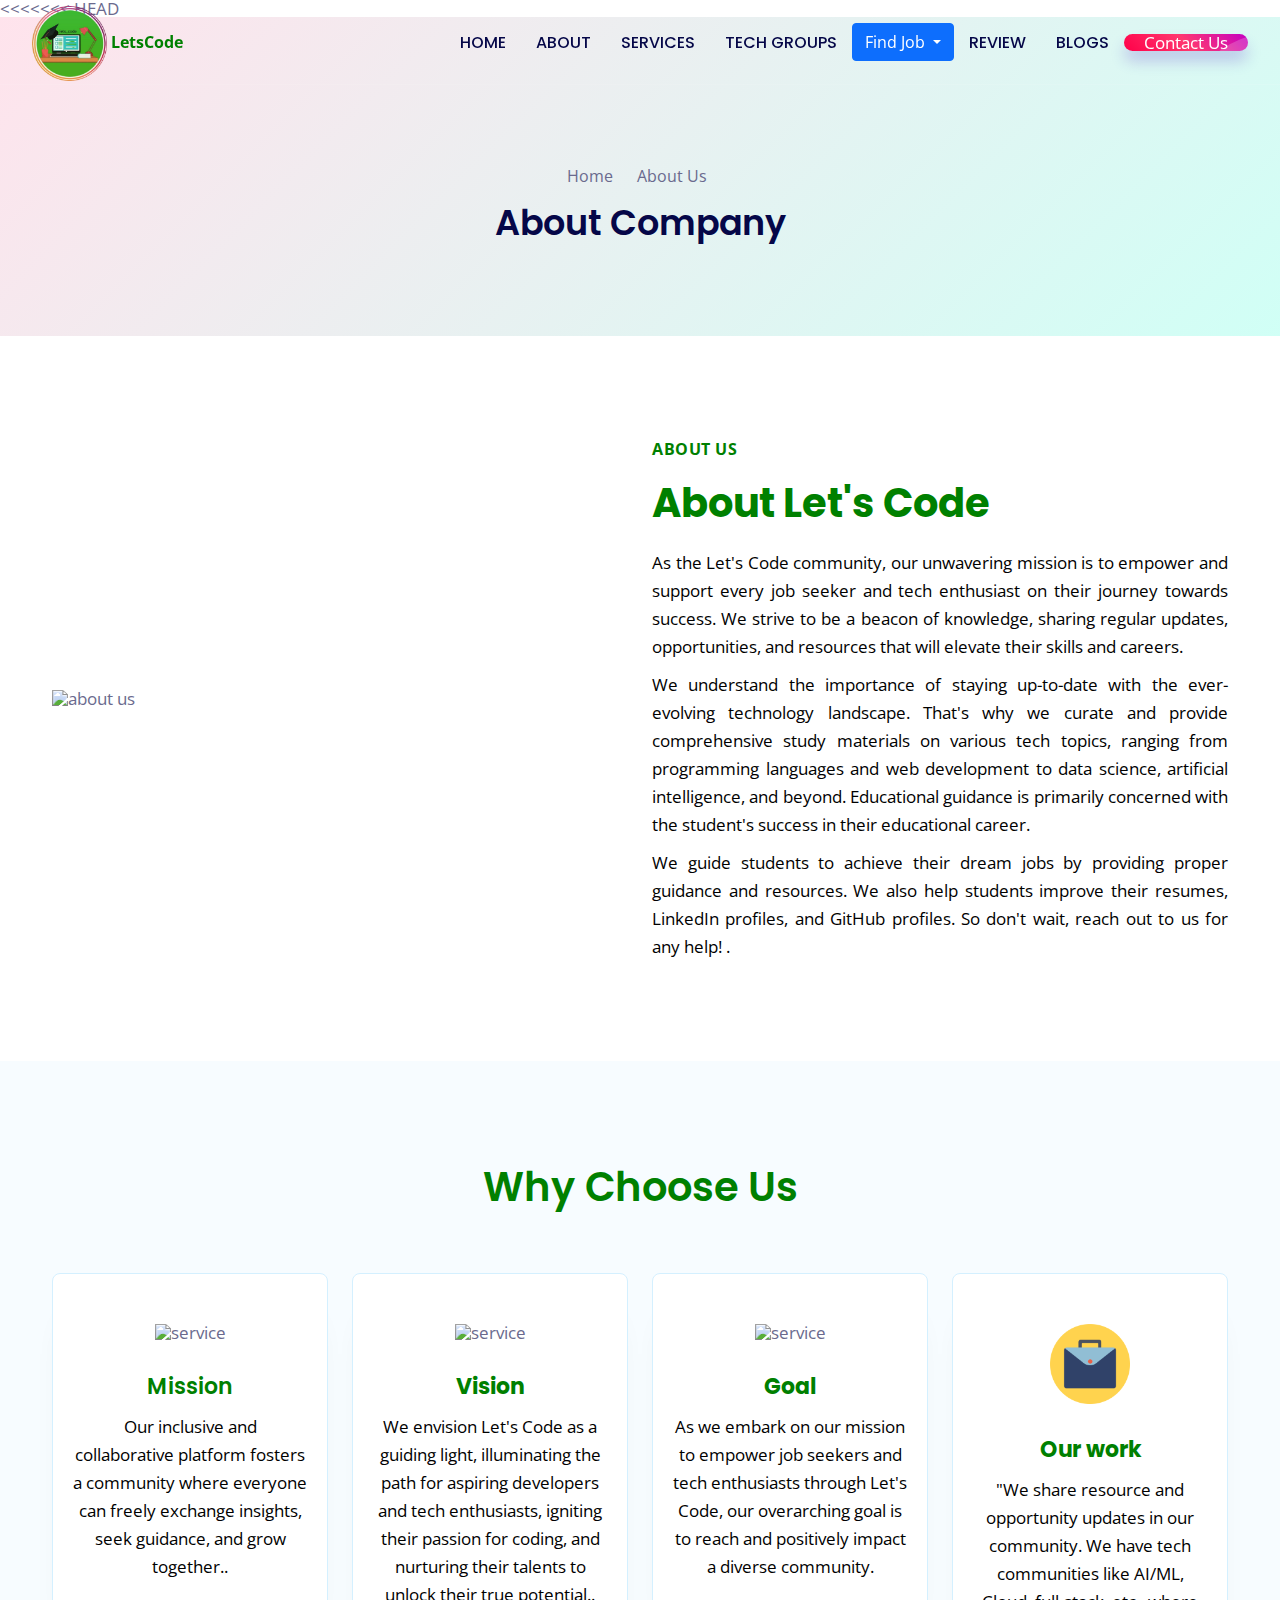
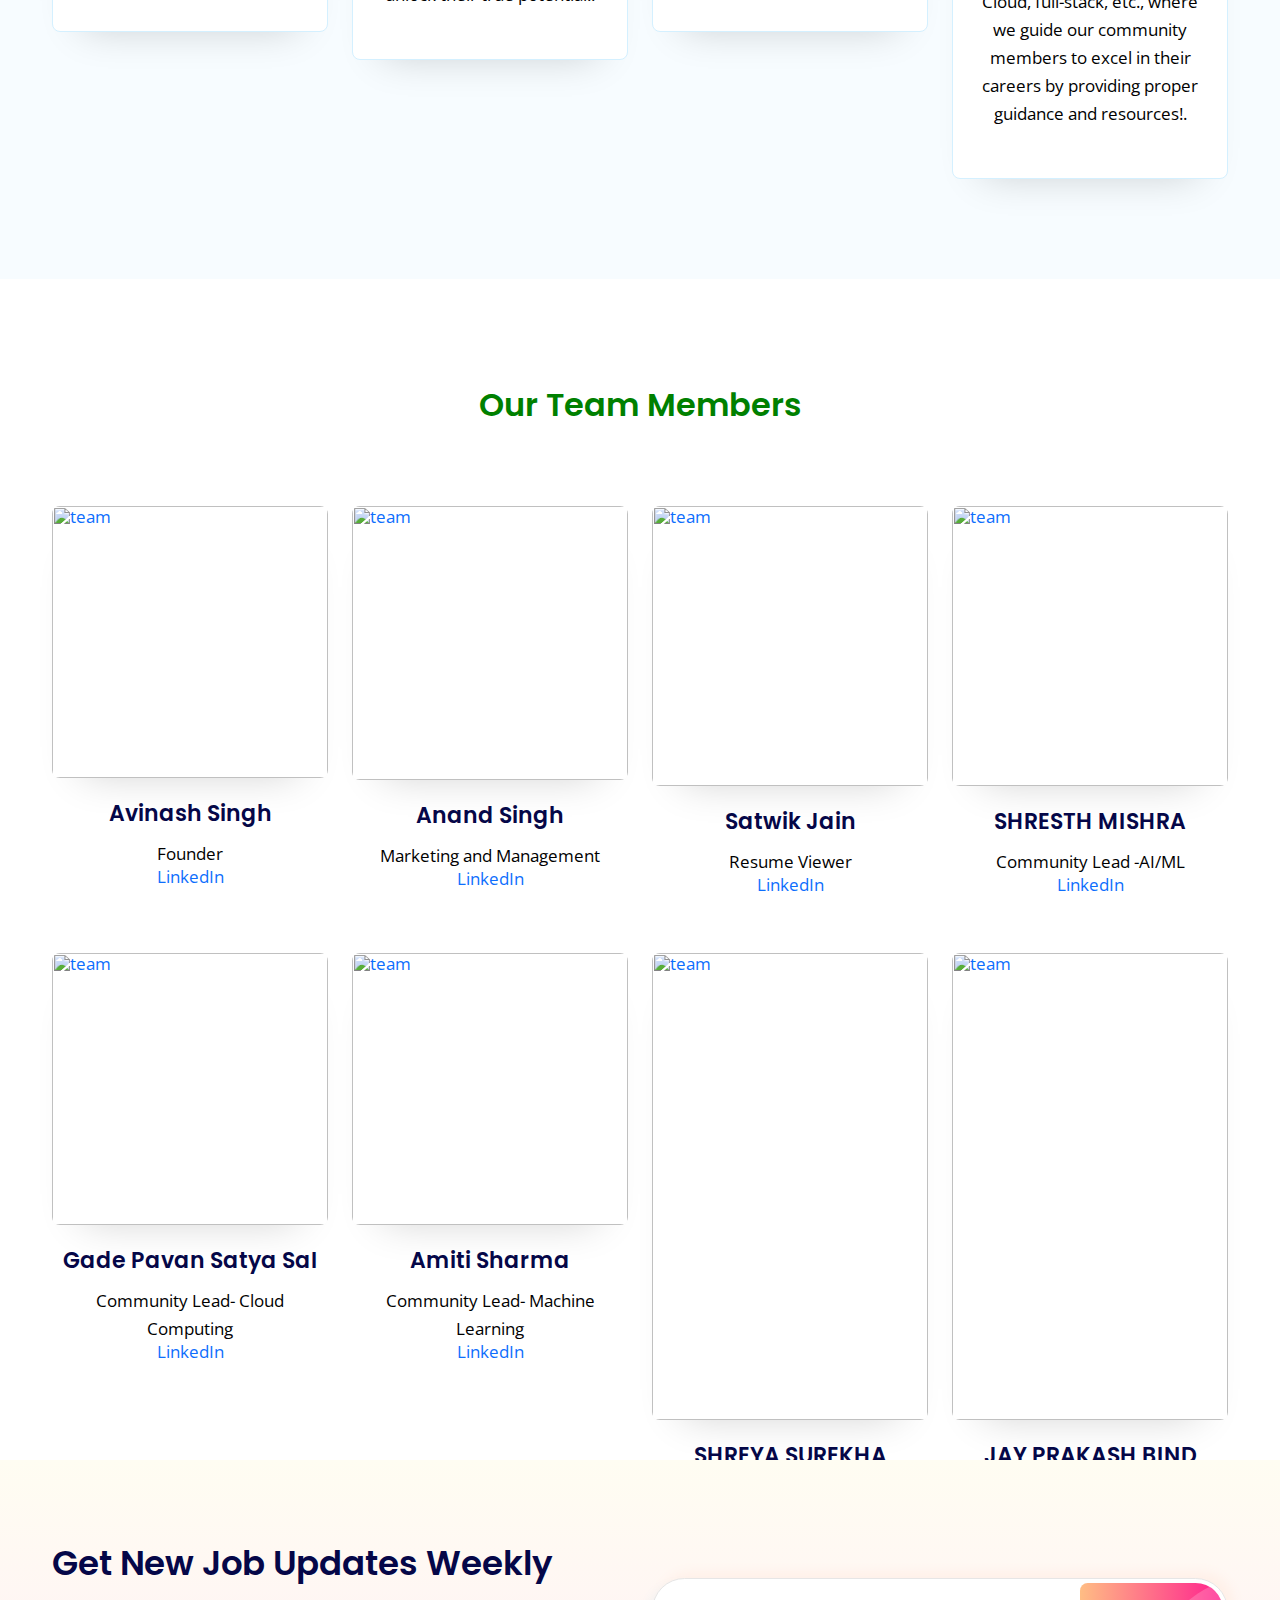
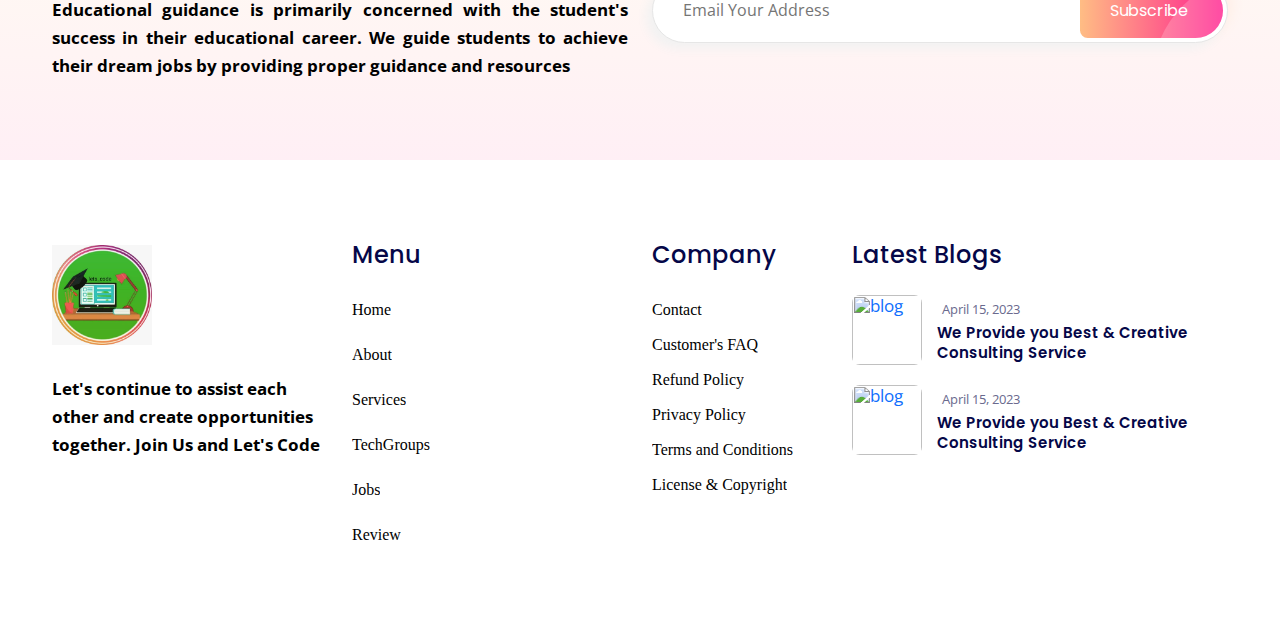
==== commit 73afbc07: "Update about.html" ====
--- a/about.html
+++ b/about.html
@@ -1,3 +1,4 @@
+<<<<<<< HEAD
 <!DOCTYPE html>
 <html lang="en" class="no-js">
 
@@ -48,14 +49,14 @@
 		  Find Job
 		</button>
 		<div class="dropdown-menu" aria-labelledby="dropdownMenuButton">
-		  <a class="dropdown-item" href="Jobs.html">All Job</a>
-		  <a class="dropdown-item" href="Internship.html">Internship</a>
-	
+		  <a class="dropdown-item" href="JObs.html"> Jobs</a>
+		  <a class="dropdown-item" href="internship.html">Internship</a>
+		 
 		</div>
 	  </div>
 </div>
-<li><a href="index.html" class="menu-links">Review</a></li>
-<li><a href="index.html" class="menu-links">Blogs</a></li>
+<li><a href="#review" class="menu-links">Review</a></li>
+<li><a href="#client" class="menu-links">Blogs</a></li>
 
 <li><a href="#contact" class="btn-br bg-btn5 btshad-b2 lnk">Contact Us <span class="circle"></span></a> </li>
 </ul>
@@ -74,8 +75,8 @@
 <li><a href="about.html" class="menu-links">About</a></li>
 <li><a href="services.html" class="menu-links">Services</a></li>
 <li><a href="techgroup.html" class="menu-links">Techgroup</a></li>
-<li><a href="#client" class="menu-links">Clients</a></li>
-<li><a href="#review" class="menu-links">Review</a></li>
+<li><a href="internship.html" class="menu-links">Internship</a></li>
+<li><a href="Jobs.html" class="menu-links">Jobs</a></li>
 </ul>
 <ul class="bottom-nav">
 <li class="prb">
@@ -102,7 +103,6 @@
 </nav>
 </div>
 </header>
-
 <div class="popup-modal1">
 <div class="modal" id="menu-popup">
 <div class="modal-dialog">
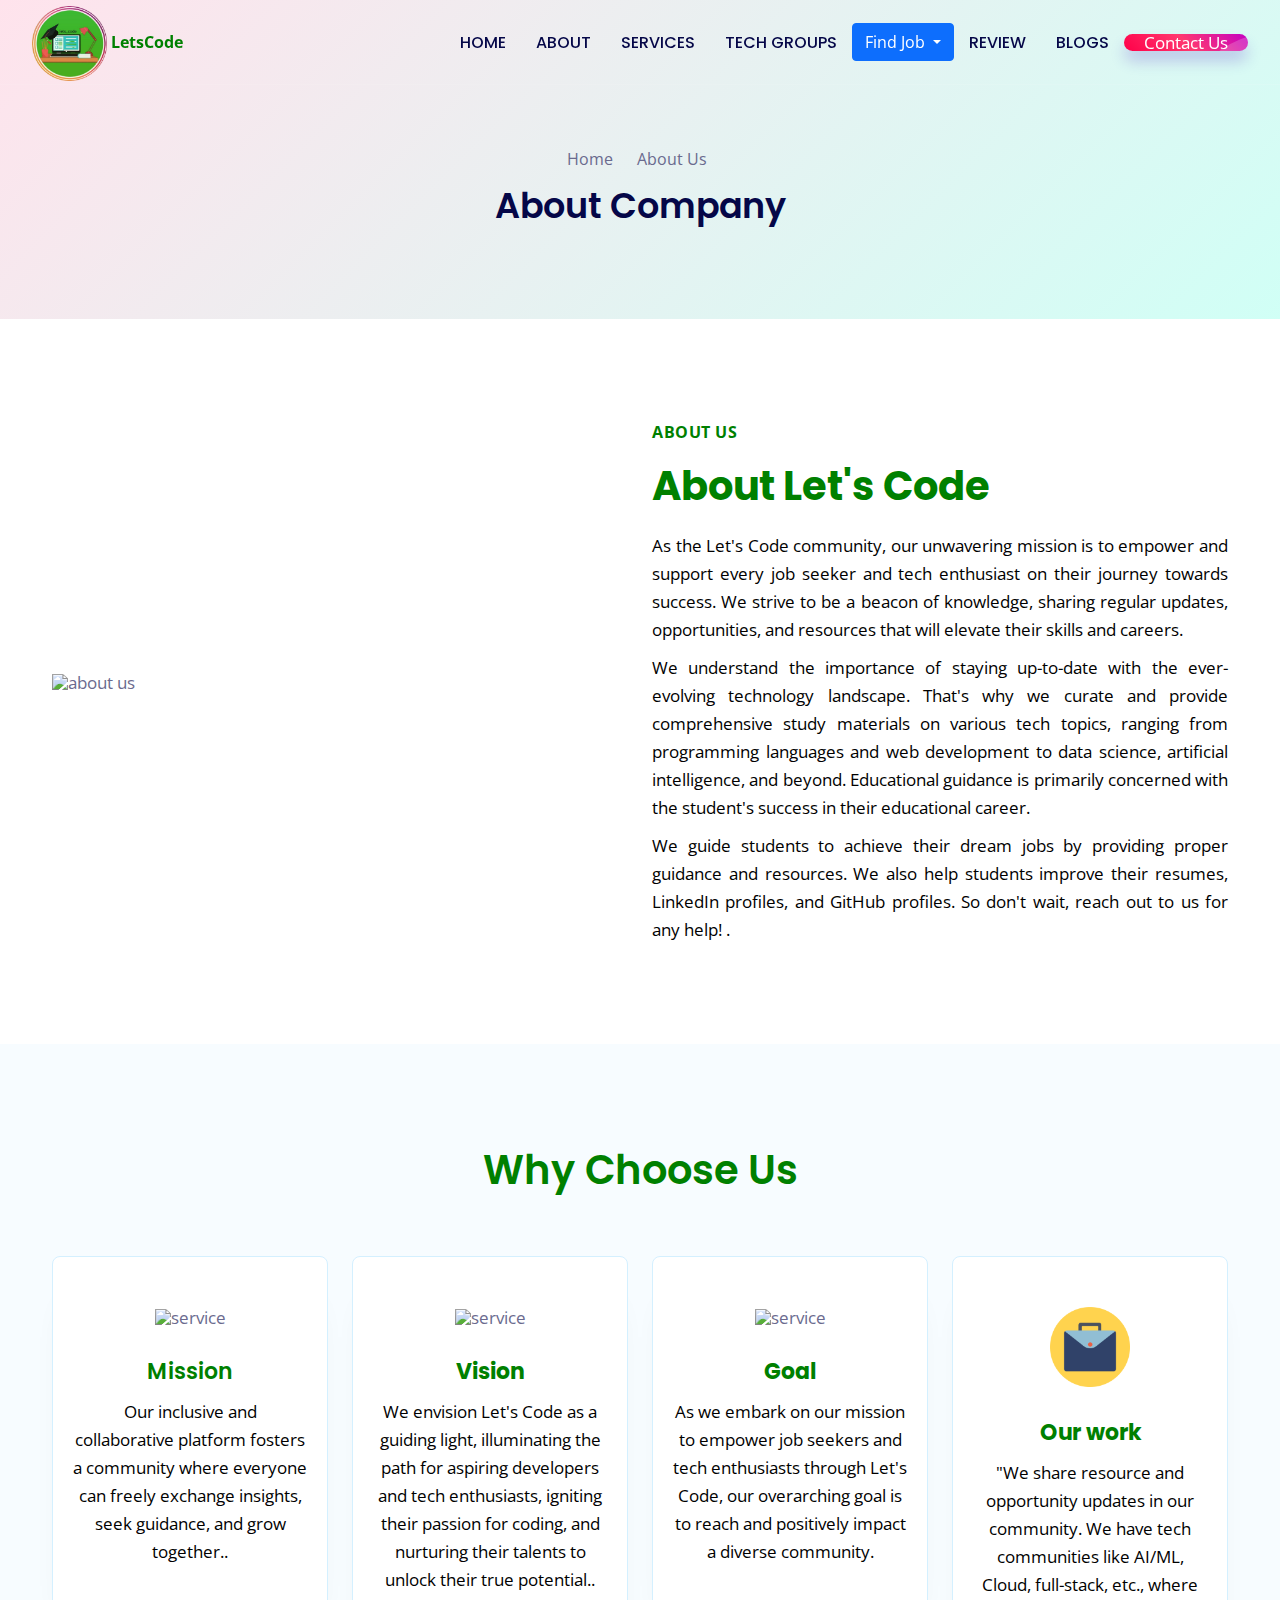
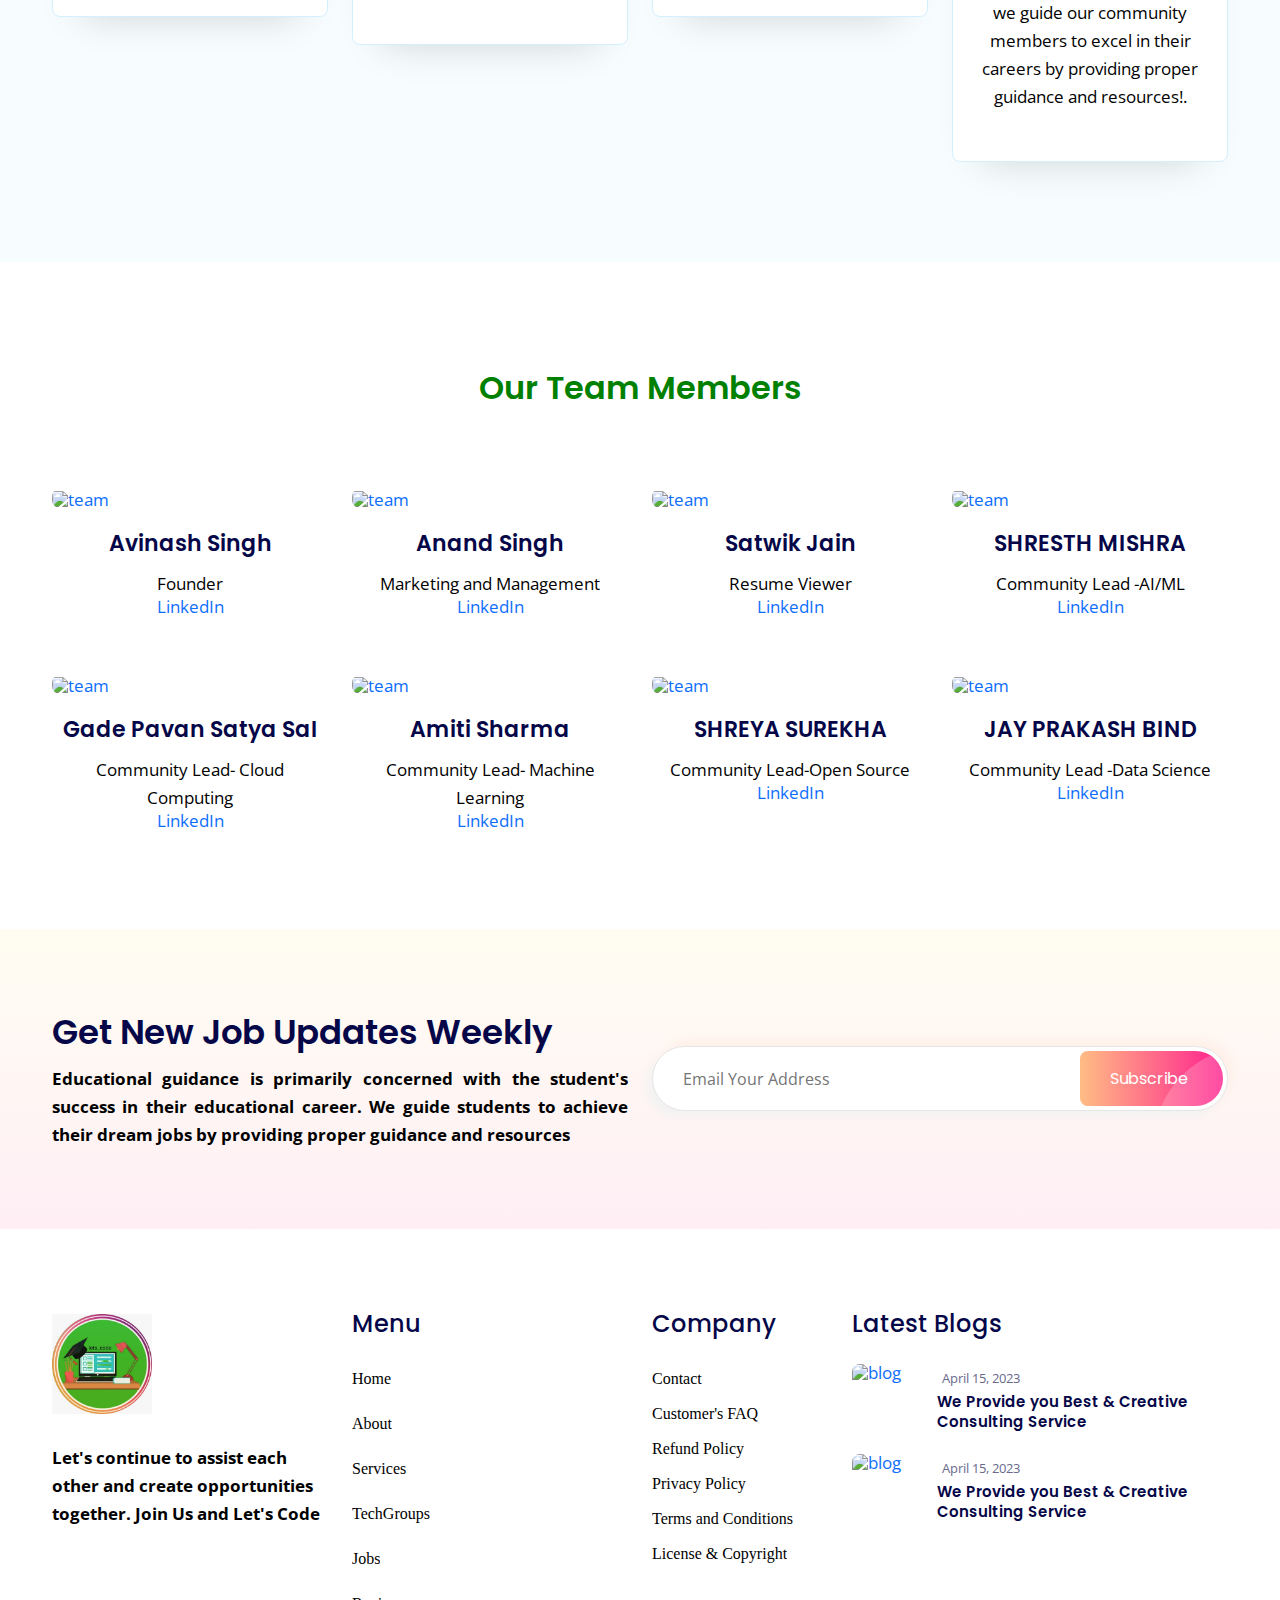
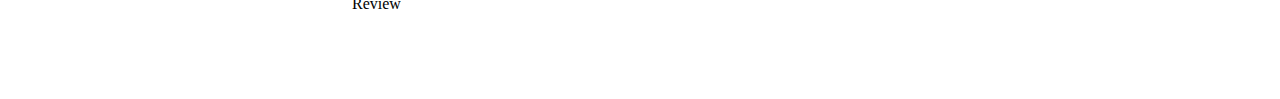
==== commit 75712fc7: ":art: Improve team member card design in about.html" ====
--- a/about.html
+++ b/about.html
@@ -1,4 +1,4 @@
-<<<<<<< HEAD
+
 <!DOCTYPE html>
 <html lang="en" class="no-js">
 
@@ -242,7 +242,7 @@
 </div>
 <div class="row">
 <div class="col-lg-3 col-sm-6">
-<div class="full-image-card hover-scale">
+<div class="full-image-card">
 <div class="image-div"><a href="#"><img style="height:17rem" src="images/team/avinash.jpg" alt="team" class="img-fluid" /></a></div>
 <div style="text-align:center" class="info-text-block">
 <h4><a href="#">Avinash Singh</a></h4>
@@ -252,7 +252,7 @@
 </div>
 </div>
 <div class="col-lg-3 col-sm-6">
-<div class="full-image-card hover-scale">
+<div class="full-image-card">
 <div class="image-div"><a href="#"><img style="height:274px" src="images/team/anand.jpg"  alt="team" class="img-fluid" /></a></div>
 <div  style="text-align:center" class="info-text-block">
 <h4><a href="#">Anand Singh</a></h4>
@@ -262,7 +262,7 @@
 </div>
 </div>
 <div class="col-lg-3 col-sm-6">
-<div class="full-image-card hover-scale">
+<div class="full-image-card">
 <div class="image-div"><a href="#"><img  style="height:280px" src="images/team/satwik.jpg" alt="team" class="img-fluid" /></a></div>
 <div style="text-align:center" class="info-text-block ">
 <h4 style="color:black"><a href="#">Satwik Jain</a></h4>
@@ -272,7 +272,7 @@
 </div>
 </div>
 <div class="col-lg-3 col-sm-6">
-<div class="full-image-card hover-scale">
+<div class="full-image-card">
 <div class="image-div"><a href="#"><img  style="height:280px;"src="images/team/shreth.jpg" alt="team" class="img-fluid" /></a></div>
 <div style="text-align:center" class="info-text-block">
 <h4><a href="#">SHRESTH MISHRA</a></h4>
@@ -282,7 +282,7 @@
 </div>
 </div>
 <div class="col-lg-3 col-sm-6">
-<div class="full-image-card hover-scale">
+<div class="full-image-card">
 <div class="image-div"><a href="#"><img style="height:17rem" src="images/team/pavan.jpg" alt="team" class="img-fluid" /></a></div>
 <div style="text-align:center" class="info-text-block">
 <h4><a href="#">Gade Pavan Satya SaI</a></h4>
@@ -291,7 +291,7 @@
 </div>
 </div>
 <div class="col-lg-3 col-sm-6">
-<div class="full-image-card hover-scale">
+<div class="full-image-card">
 <div class="image-div"><a href="#"><img style="height:17rem" src="images/team/amity1.jfif" alt="team" class="img-fluid" /></a></div>
 <div  style="text-align:center"class="info-text-block ">
 <h4><a  href="#">Amiti Sharma</a></h4>
@@ -300,7 +300,7 @@
 </div>
 </div>
 <div class="col-lg-3 col-sm-6">
-<div class="full-image-card hover-scale">
+<div class="full-image-card">
 <div class="image-div"><a href="#"><img src="images/team/shreya.jpg" alt="team" class="img-fluid" /></a></div>
 <div style="text-align:center" class="info-text-block">
 <h4><a href="#">SHREYA SUREKHA</a></h4>
@@ -311,7 +311,7 @@
 </div>
 </div>
 <div class="col-lg-3 col-sm-6">
-<div class="full-image-card hover-scale">
+<div class="full-image-card">
 <div class="image-div"><a href="#"><img  src="images/team/jaiprakash.jpg" alt="team" class="img-fluid" /></a></div>
 <div  style="text-align:center"class="info-text-block">
 <h4><a href="#">JAY PRAKASH BIND</a></h4>
